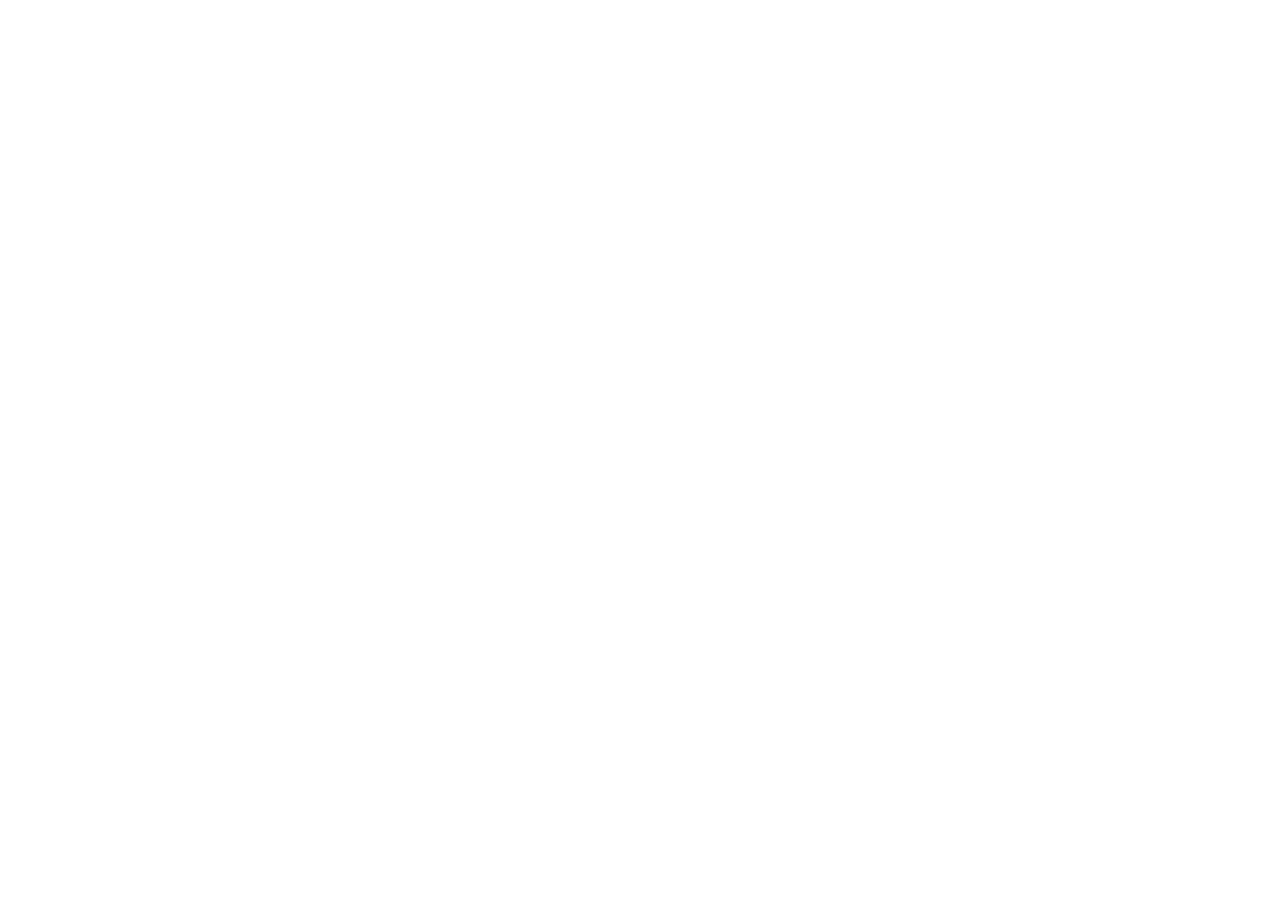
==== FreshiLandingPage/index.html @ b2ca9bb2 "Create freshi-landing-page" ====
<!DOCTYPE html>
<html lang="en">
<head>
    <meta charset="UTF-8">
    <meta name="viewport" content="width=device-width, initial-scale=1.0">
    <title>Document</title>
</head>
<body>
    
</body>
</html>
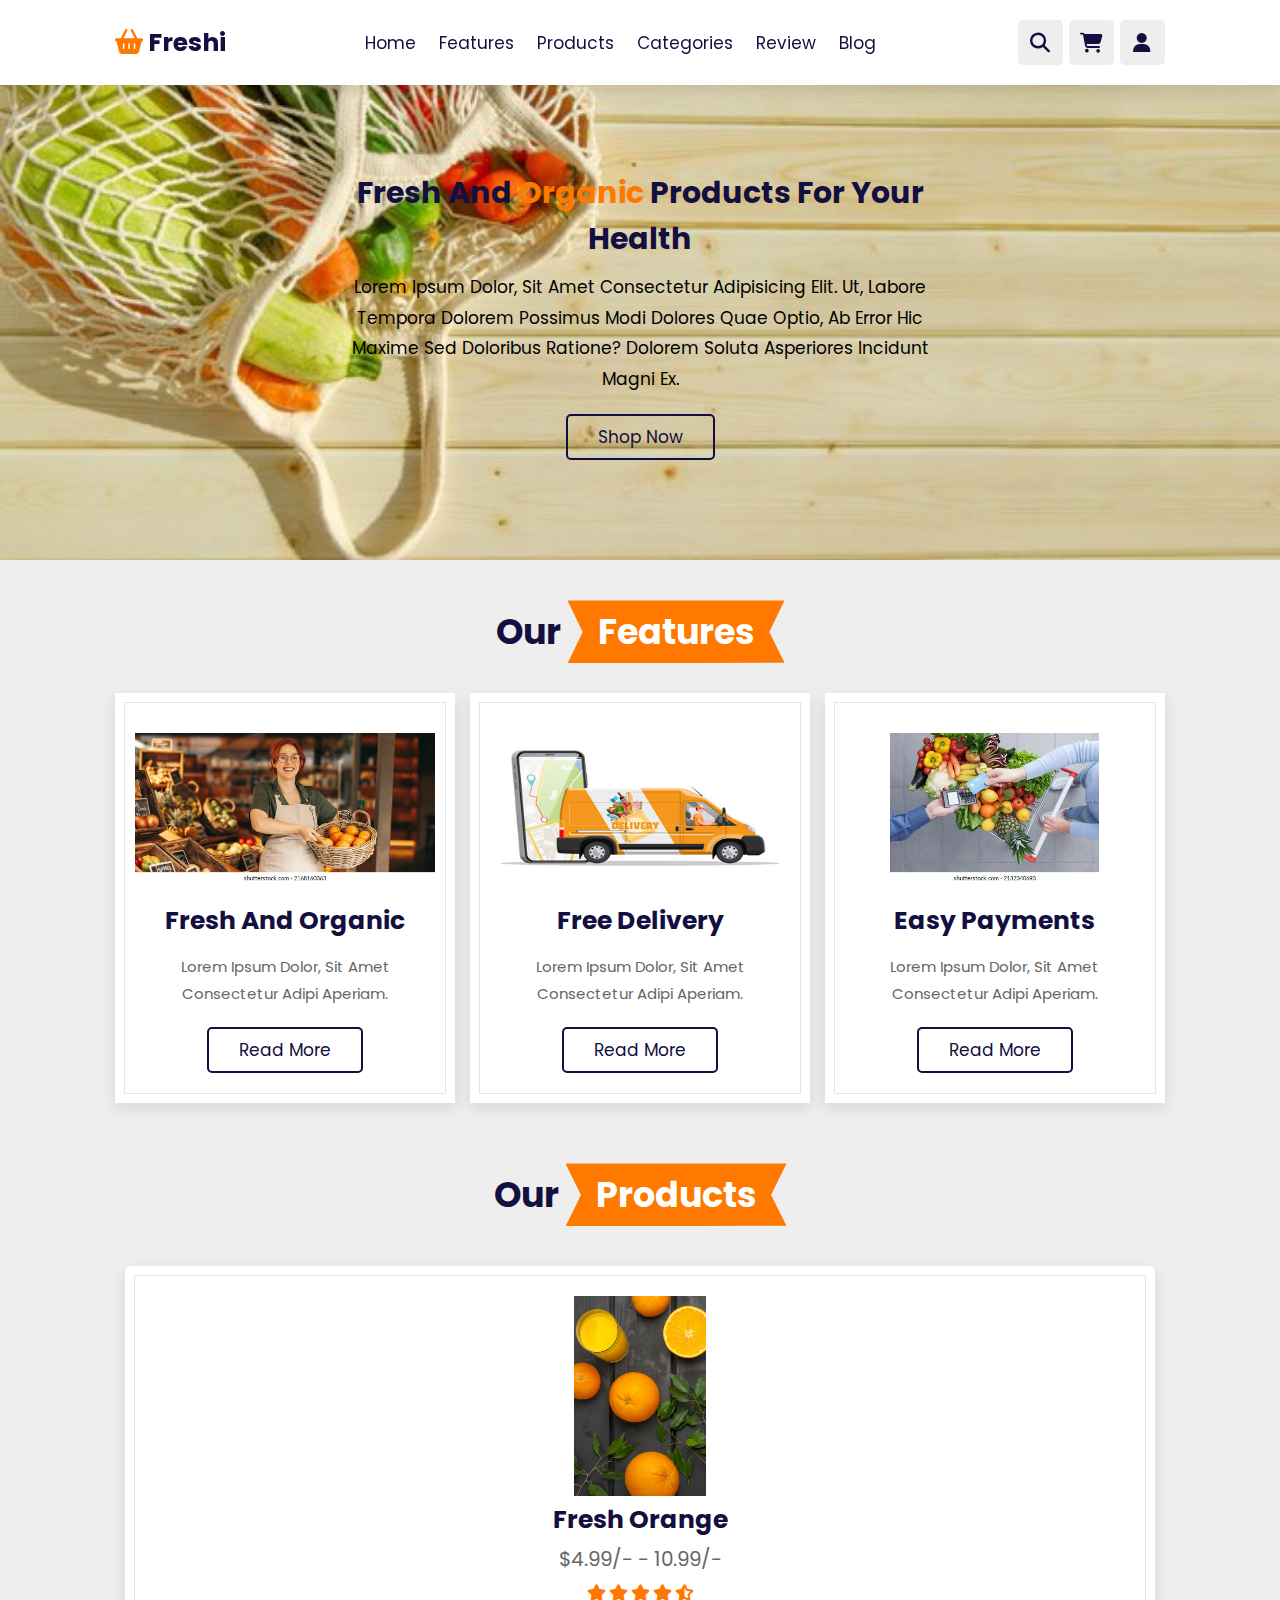
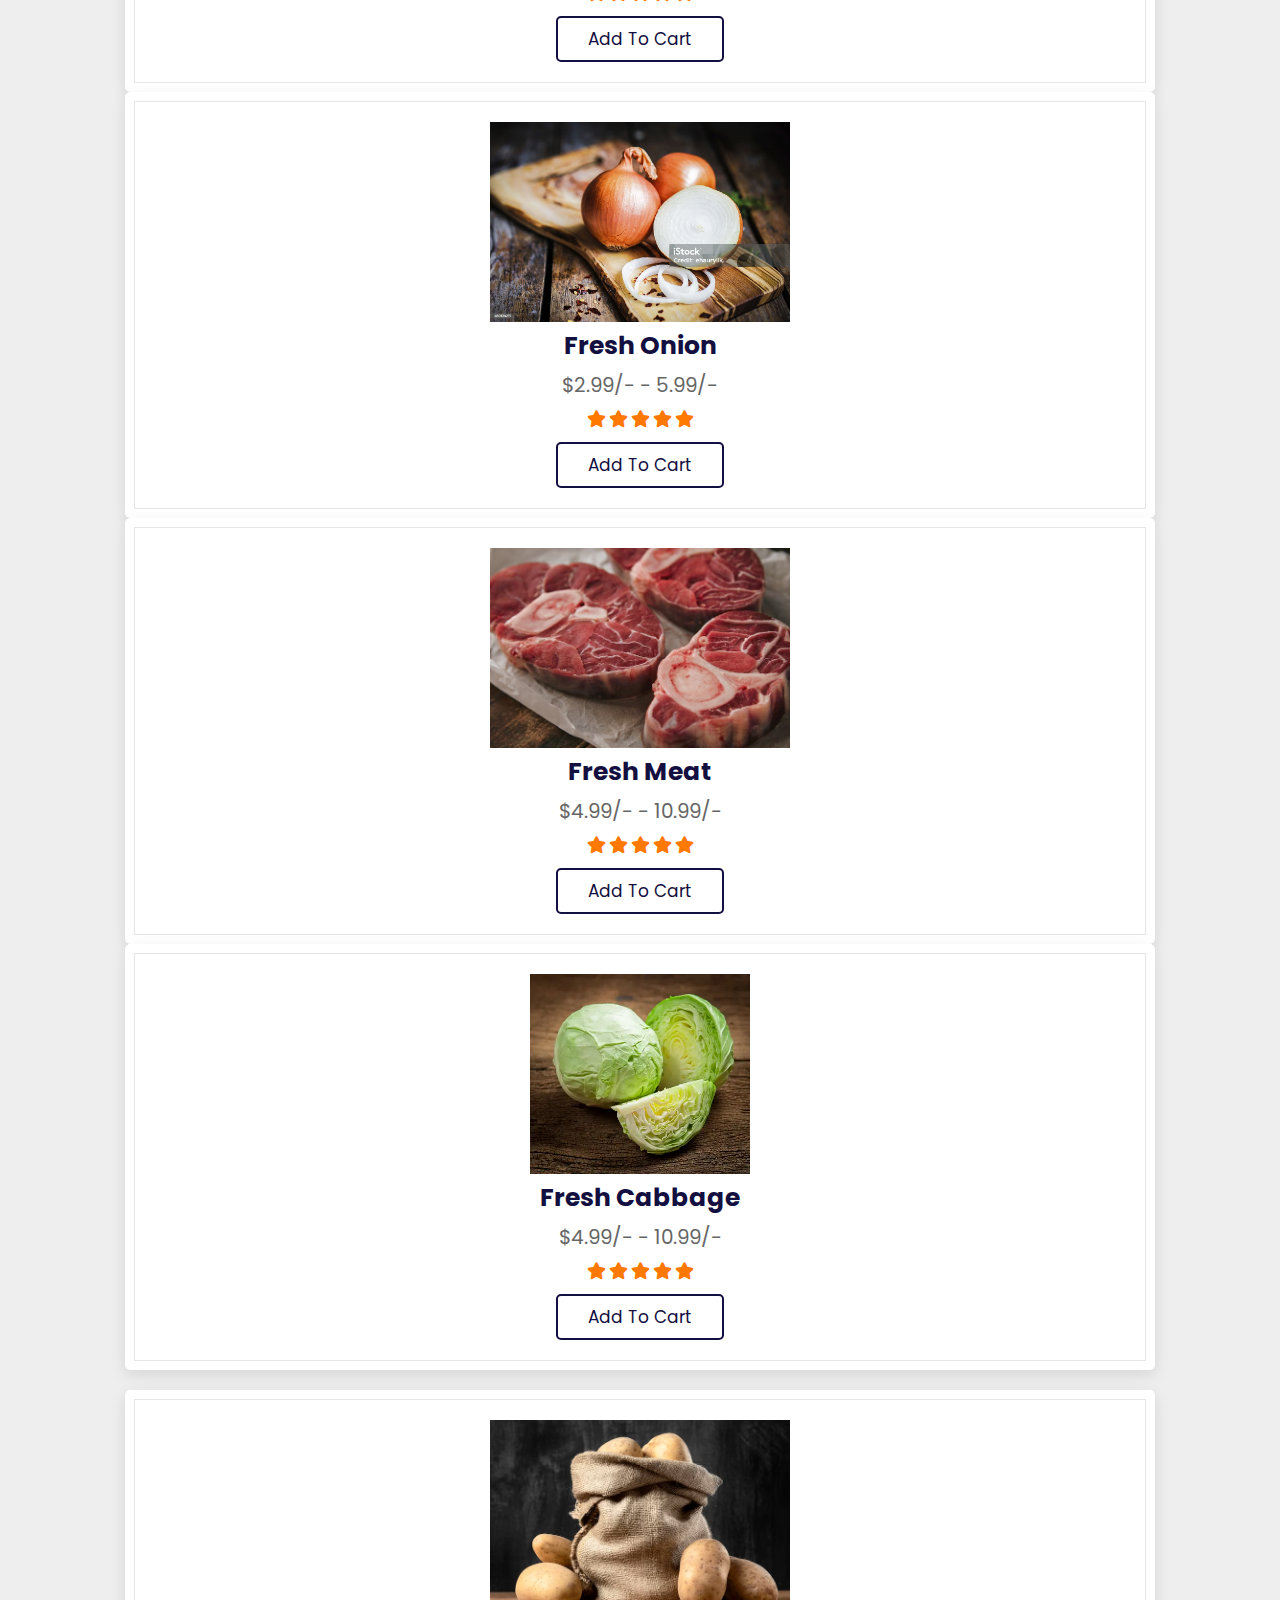
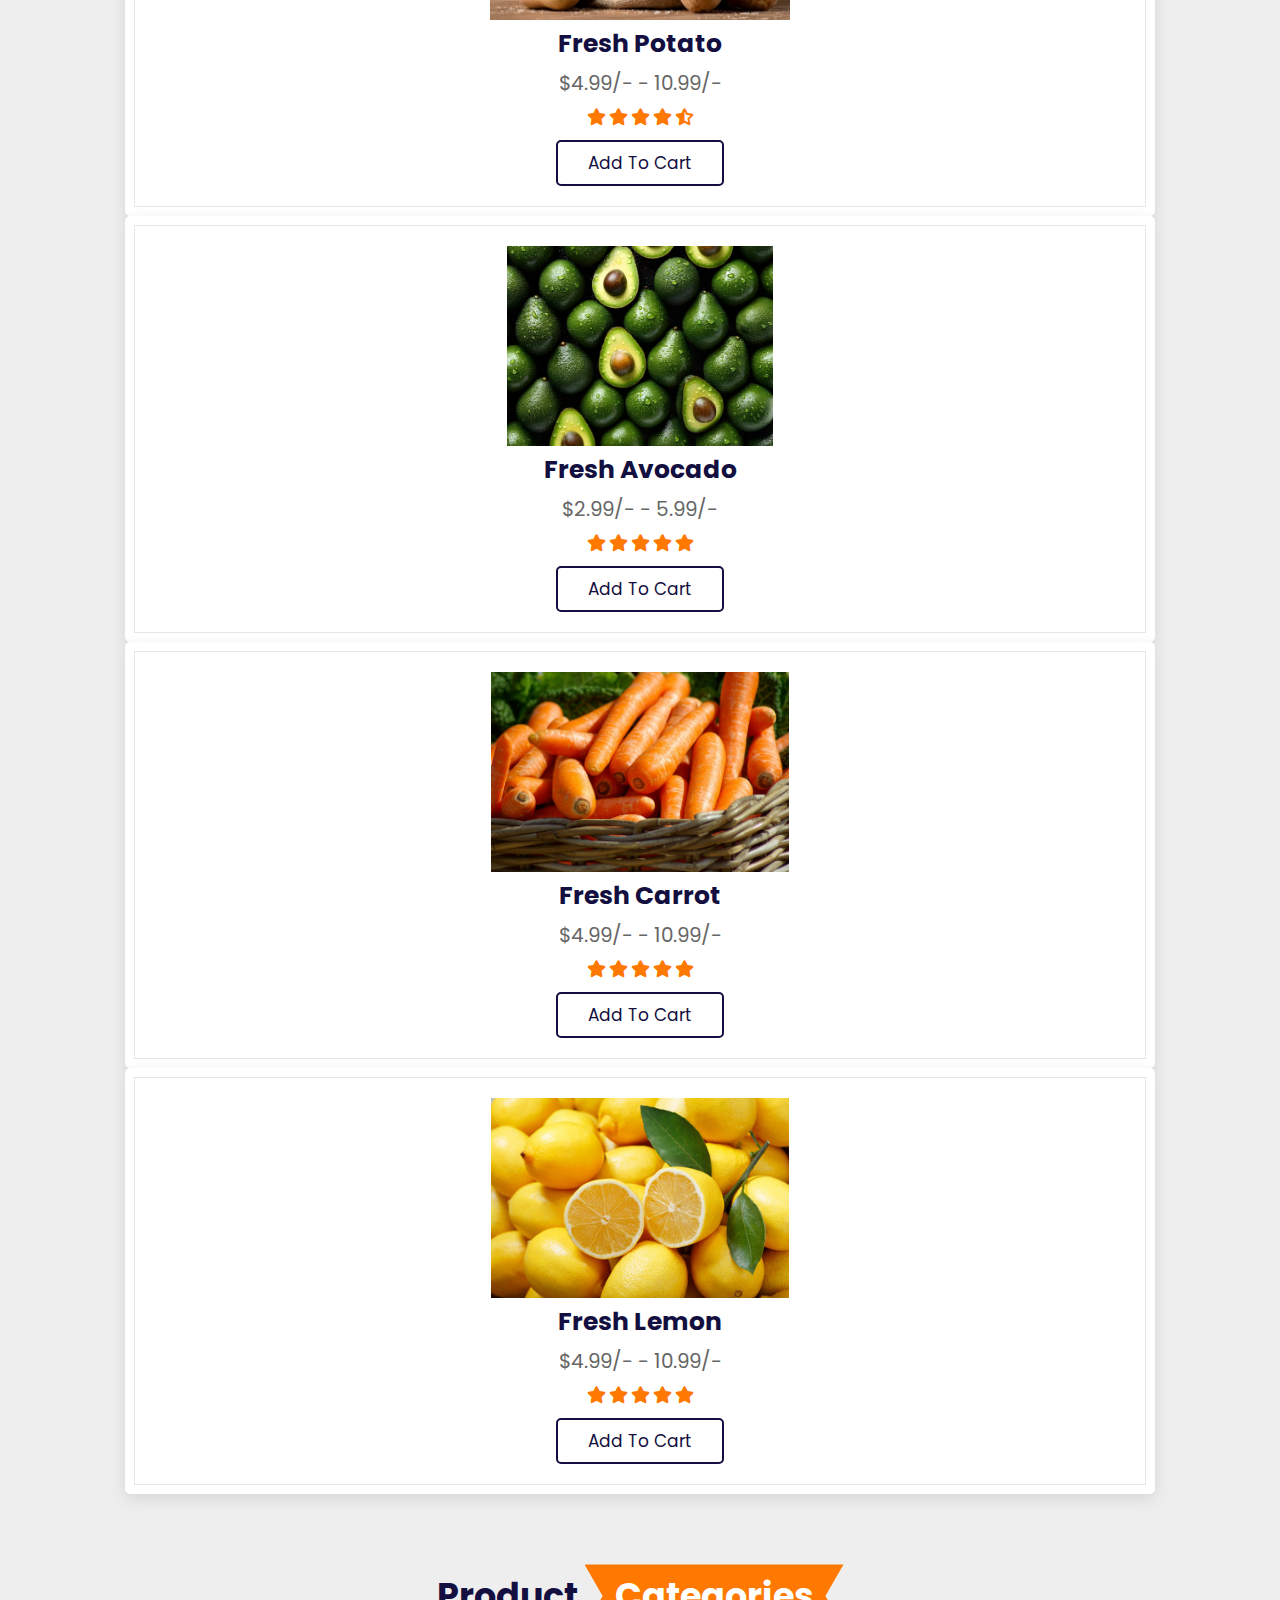
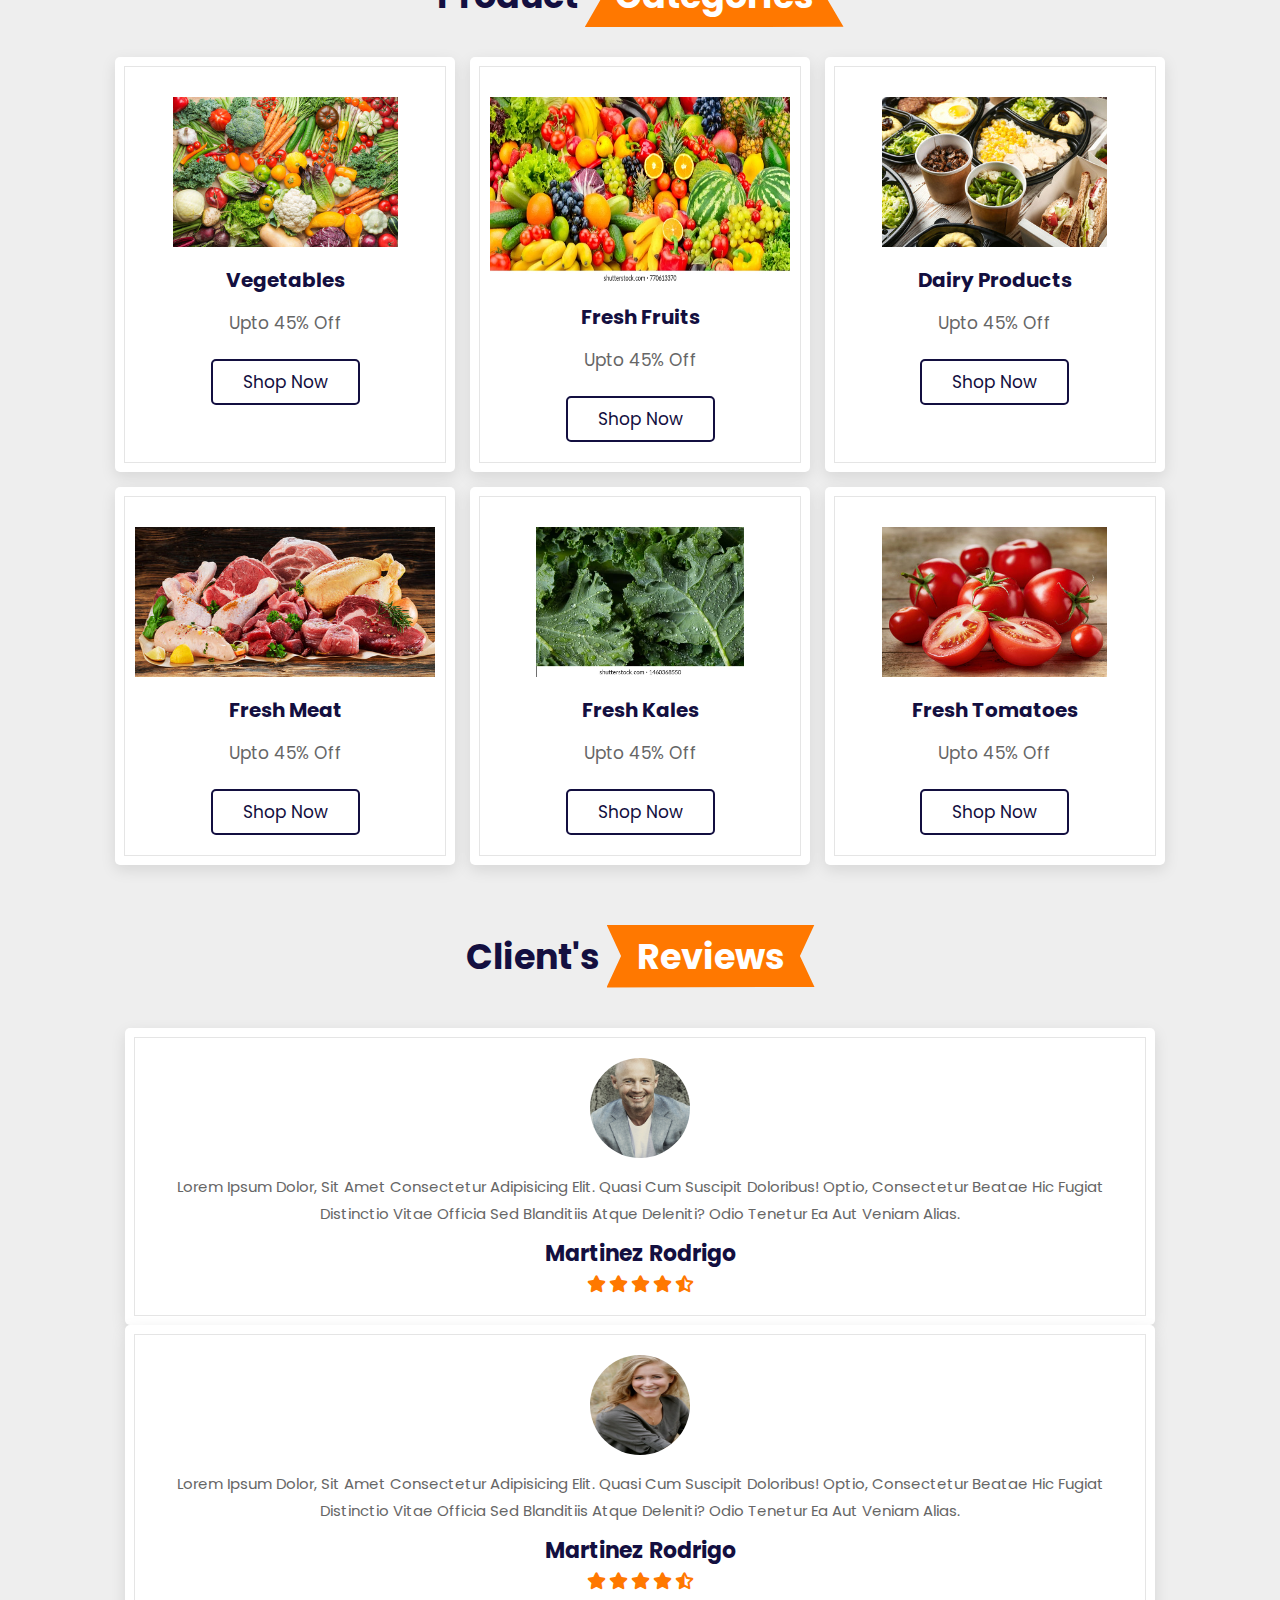
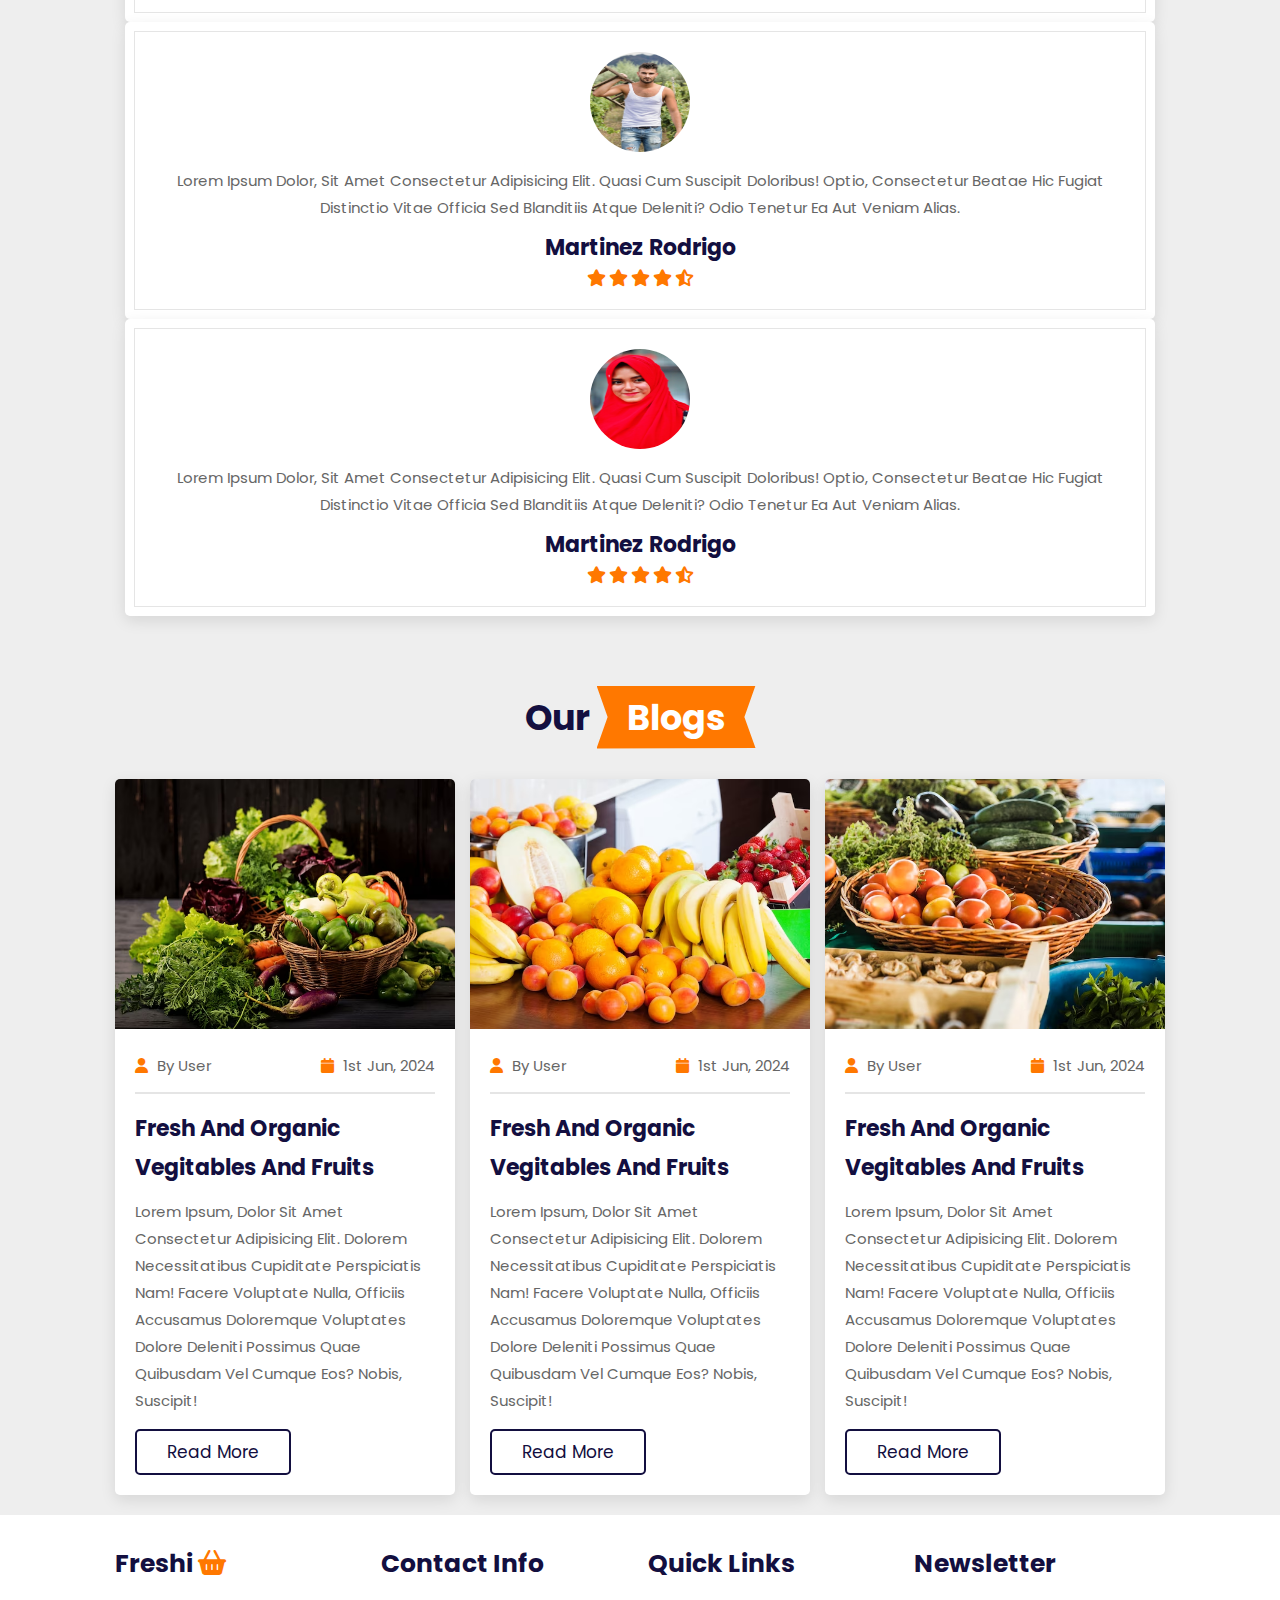
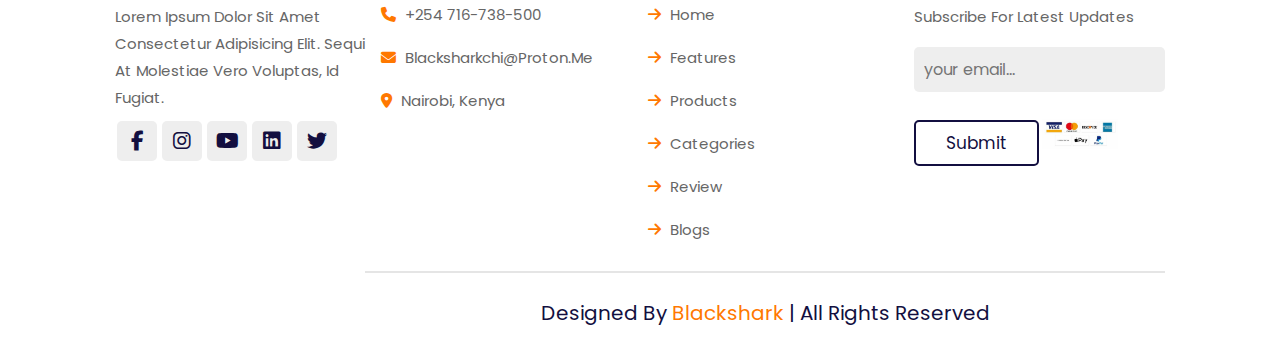
==== commit 04e518cf: "Update index file" ====
--- a/FreshiLandingPage/index.html
+++ b/FreshiLandingPage/index.html
@@ -3,9 +3,519 @@
 <head>
     <meta charset="UTF-8">
     <meta name="viewport" content="width=device-width, initial-scale=1.0">
-    <title>Document</title>
+    <title>Freshi Landing Page</title>
+
+    <!-- FONTAWESOME -->
+    <link
+      rel="stylesheet"
+      href="https://cdnjs.cloudflare.com/ajax/libs/font-awesome/6.5.1/css/all.min.css"
+    />
+
+    <!-- STYLESHEET -->
+     <link rel="stylesheet" href="styles.css">
 </head>
 <body>
-    
+    <!--============== HEADER SECTION ================-->
+    <header class="header">
+        <a href="#home" class="logo"
+          ><i class="fas fa-shopping-basket"></i> Freshi</a
+        >
+  
+        <nav class="navbar">
+          <a href="#home">home</a>
+          <a href="#features">features</a>
+          <a href="#products">products</a>
+          <a href="#catogeries">categories</a>
+          <a href="#review">review</a>
+          <a href="#blogs">blog</a>
+        </nav>
+  
+        <div class="icons">
+          <div class="fas fa-bars" id="menu-btn"></div>
+          <div class="fas fa-search" id="search-btn"></div>
+          <div class="fas fa-shopping-cart" id="cart-btn"></div>
+          <div class="fas fa-user" id="login-btn"></div>
+        </div>
+  
+        <form action="" class="search-form">
+          <input type="search" id="search-bx" placeholder="search here..." />
+          <label for="search-bx" class="fas fa-search"></label>
+        </form>
+  
+        <div class="shopping-cart">
+          <div class="box">
+            <i class="fas fa-trash"></i>
+            <img src="" alt="cart1" />
+            <div class="content">
+              <h3>watermelon</h3>
+              <span class="price">$5.99</span>
+              <span class="quantity">qty: 1</span>
+            </div>
+          </div>
+          <div class="box">
+            <i class="fas fa-trash"></i>
+            <img src="" alt="cart1" />
+            <div class="content">
+              <h3>apple</h3>
+              <span class="price">$3.99</span>
+              <span class="quantity">qty: 1</span>
+            </div>
+          </div>
+          <div class="box">
+            <i class="fas fa-trash"></i>
+            <img src="" alt="cart1" />
+            <div class="content">
+              <h3>onion</h3>
+              <span class="price">$2.99</span>
+              <span class="quantity">qty: 1</span>
+            </div>
+          </div>
+          <div class="total">total : $11.00</div>
+          <a href="#home" class="btn">checkout</a>
+        </div>
+  
+        <form action="" class="login-form">
+          <h3>Welcome back</h3>
+          <input type="email" class="box" placeholder="your email" />
+          <input type="password" class="box" placeholder="your password" />
+          <p>forget password? <a href="#home">click here</a></p>
+          <p>don't have an account <a href="#home">create now</a></p>
+          <input type="submit" value="login now" class="btn" />
+        </form>
+      </header>
+      <!--============== HEADER SECTION END================-->
+  
+      <!--============== HOME SECTION START ================-->
+      <section class="home" id="home">
+        <div class="content">
+          <h3>fresh and <span>organic</span> products for your health</h3>
+          <p>
+            Lorem ipsum dolor, sit amet consectetur adipisicing elit. Ut, labore
+            tempora dolorem possimus modi dolores quae optio, ab error hic maxime
+            sed doloribus ratione? Dolorem soluta asperiores incidunt magni ex.
+          </p>
+          <a href="#" class="btn">shop now</a>
+        </div>
+      </section>
+      <!--============== HOME SECTION END ================-->
+  
+      <!--============== FEATURES SECTION START ================-->
+      <section class="features" id="features">
+        <h1 class="heading">our <span> Features</span></h1>
+        <div class="box-container">
+          <div class="box">
+            <img
+              src="images/img1.webp"
+              alt="img1"
+              style="inline-size: 100%"
+            />
+            <h3>fresh and organic</h3>
+            <p>Lorem ipsum dolor, sit amet consectetur adipi aperiam.</p>
+            <a href="#home" class="btn">read more</a>
+          </div>
+          <div class="box">
+            <img
+              src="images/img2.jpg"
+              alt="img1"
+              style="inline-size: 100%"
+            />
+            <h3>free delivery</h3>
+            <p>Lorem ipsum dolor, sit amet consectetur adipi aperiam.</p>
+            <a href="#home" class="btn">read more</a>
+          </div>
+          <div class="box">
+            <img src="images/img3.webp" alt="img1" />
+            <h3>easy payments</h3>
+            <p>Lorem ipsum dolor, sit amet consectetur adipi aperiam.</p>
+            <a href="#home" class="btn">read more</a>
+          </div>
+        </div>
+      </section>
+      <!--============== FEATURES SECTION END ================-->
+  
+      <!--============== PRODUCTS SECTION START ================-->
+      <section class="products" id="products">
+        <h1 class="heading">our <span> products</span></h1>
+        <div class="swiper product-slider">
+          <div class="swiper-wrapper">
+            <div class="swiper-slide box">
+              <img src="images/pro2.avif" alt="pro1" />
+              <h3>fresh orange</h3>
+              <div class="price">$4.99/- - 10.99/-</div>
+              <div class="stars">
+                <i class="fas fa-star"></i>
+                <i class="fas fa-star"></i>
+                <i class="fas fa-star"></i>
+                <i class="fas fa-star"></i>
+                <i class="fas fa-star-half-alt"></i>
+              </div>
+              <a href="#cart" class="btn">add to cart</a>
+            </div>
+            <div class="swiper-slide box">
+              <img src="images/pro3.jpg" alt="pro1" />
+              <h3>fresh onion</h3>
+              <div class="price">$2.99/- - 5.99/-</div>
+              <div class="stars">
+                <i class="fas fa-star"></i>
+                <i class="fas fa-star"></i>
+                <i class="fas fa-star"></i>
+                <i class="fas fa-star"></i>
+                <i class="fas fa-star"></i>
+              </div>
+              <a href="#cart" class="btn">add to cart</a>
+            </div>
+            <div class="swiper-slide box">
+              <img src="images/pro4.avif" alt="pro1" />
+              <h3>fresh meat</h3>
+              <div class="price">$4.99/- - 10.99/-</div>
+              <div class="stars">
+                <i class="fas fa-star"></i>
+                <i class="fas fa-star"></i>
+                <i class="fas fa-star"></i>
+                <i class="fas fa-star"></i>
+                <i class="fas fa-star"></i>
+              </div>
+              <a href="#cart" class="btn">add to cart</a>
+            </div>
+            <div class="swiper-slide box">
+              <img src="images/pro1.webp" alt="pro1" />
+              <h3>fresh cabbage</h3>
+              <div class="price">$4.99/- - 10.99/-</div>
+              <div class="stars">
+                <i class="fas fa-star"></i>
+                <i class="fas fa-star"></i>
+                <i class="fas fa-star"></i>
+                <i class="fas fa-star"></i>
+                <i class="fas fa-star"></i>
+              </div>
+              <a href="#cart" class="btn">add to cart</a>
+            </div>
+          </div>
+        </div>
+        <div class="swiper product-slider">
+          <div class="swiper-wrapper">
+            <div class="swiper-slide box">
+              <img src="images/pro5.avif" alt="pro5" />
+              <h3>fresh potato</h3>
+              <div class="price">$4.99/- - 10.99/-</div>
+              <div class="stars">
+                <i class="fas fa-star"></i>
+                <i class="fas fa-star"></i>
+                <i class="fas fa-star"></i>
+                <i class="fas fa-star"></i>
+                <i class="fas fa-star-half-alt"></i>
+              </div>
+              <a href="#cart" class="btn">add to cart</a>
+            </div>
+            <div class="swiper-slide box">
+              <img src="images/pro6.avif" alt="pro6" />
+              <h3>fresh avocado</h3>
+              <div class="price">$2.99/- - 5.99/-</div>
+              <div class="stars">
+                <i class="fas fa-star"></i>
+                <i class="fas fa-star"></i>
+                <i class="fas fa-star"></i>
+                <i class="fas fa-star"></i>
+                <i class="fas fa-star"></i>
+              </div>
+              <a href="#cart" class="btn">add to cart</a>
+            </div>
+            <div class="swiper-slide box">
+              <img src="images/pro7.jpg" alt="pro8" />
+              <h3>fresh carrot</h3>
+              <div class="price">$4.99/- - 10.99/-</div>
+              <div class="stars">
+                <i class="fas fa-star"></i>
+                <i class="fas fa-star"></i>
+                <i class="fas fa-star"></i>
+                <i class="fas fa-star"></i>
+                <i class="fas fa-star"></i>
+              </div>
+              <a href="#cart" class="btn">add to cart</a>
+            </div>
+            <div class="swiper-slide box">
+              <img src="images/pro8.jpg" alt="pro9" />
+              <h3>fresh lemon</h3>
+              <div class="price">$4.99/- - 10.99/-</div>
+              <div class="stars">
+                <i class="fas fa-star"></i>
+                <i class="fas fa-star"></i>
+                <i class="fas fa-star"></i>
+                <i class="fas fa-star"></i>
+                <i class="fas fa-star"></i>
+              </div>
+              <a href="#cart" class="btn">add to cart</a>
+            </div>
+          </div>
+        </div>
+      </section>
+      <!--============== PRODUCTS SECTION END ================-->
+  
+      <!--============== CATEGORIES SECTION START ================-->
+      <section class="categories" id="catogeries">
+        <h1 class="heading">product <span>categories</span></h1>
+        <div class="box-container">
+          <div class="box">
+            <img src="images/cat1.jpg" alt="cat1" />
+            <h3>vegetables</h3>
+            <p>upto 45% off</p>
+            <a href="#cart" class="btn">shop now</a>
+          </div>
+          <div class="box">
+            <img
+              src="images/cat2.webp"
+              alt="cat2"
+              style="inline-size: 100%; block-size: 187px"
+            />
+            <h3>fresh fruits</h3>
+            <p>upto 45% off</p>
+            <a href="#cart" class="btn">shop now</a>
+          </div>
+          <div class="box">
+            <img src="images/cat3.jpg" alt="cat3" />
+            <h3>dairy products</h3>
+            <p>upto 45% off</p>
+            <a href="#cart" class="btn">shop now</a>
+          </div>
+          <div class="box">
+            <img
+              src="images/cat4.jpg"
+              alt="cat4"
+              style="inline-size: 100%"
+            />
+            <h3>fresh meat</h3>
+            <p>upto 45% off</p>
+            <a href="#cart" class="btn">shop now</a>
+          </div>
+          <div class="box">
+            <img src="images/cat5.webp" alt="cat3" />
+            <h3>fresh kales</h3>
+            <p>upto 45% off</p>
+            <a href="#cart" class="btn">shop now</a>
+          </div>
+          <div class="box">
+            <img src="images/cat6.jpg" alt="cat4" />
+            <h3>fresh tomatoes</h3>
+            <p>upto 45% off</p>
+            <a href="#cart" class="btn">shop now</a>
+          </div>
+        </div>
+      </section>
+      <!--============== CATEGORIES SECTION END ================-->
+  
+      <!--============== REVIEW SECTION START ================-->
+      <section class="review" id="review">
+        <h1 class="heading">client's <span>reviews</span></h1>
+        <div class="swiper review-slider">
+          <div class="swiper-wrapper">
+            <div class="swiper-slide box">
+              <img src="images/c1.jpg" alt="c1" />
+              <p>
+                Lorem ipsum dolor, sit amet consectetur adipisicing elit. Quasi
+                cum suscipit doloribus! Optio, consectetur beatae hic fugiat
+                distinctio vitae officia sed blanditiis atque deleniti? Odio
+                tenetur ea aut veniam alias.
+              </p>
+              <h3>Martinez Rodrigo</h3>
+              <div class="stars">
+                <i class="fas fa-star"></i>
+                <i class="fas fa-star"></i>
+                <i class="fas fa-star"></i>
+                <i class="fas fa-star"></i>
+                <i class="fas fa-star-half-alt"></i>
+              </div>
+            </div>
+  
+            <div class="swiper-slide box">
+              <img src="images/c2.jpg" alt="c2" />
+              <p>
+                Lorem ipsum dolor, sit amet consectetur adipisicing elit. Quasi
+                cum suscipit doloribus! Optio, consectetur beatae hic fugiat
+                distinctio vitae officia sed blanditiis atque deleniti? Odio
+                tenetur ea aut veniam alias.
+              </p>
+              <h3>Martinez Rodrigo</h3>
+              <div class="stars">
+                <i class="fas fa-star"></i>
+                <i class="fas fa-star"></i>
+                <i class="fas fa-star"></i>
+                <i class="fas fa-star"></i>
+                <i class="fas fa-star-half-alt"></i>
+              </div>
+            </div>
+  
+            <div class="swiper-slide box">
+              <img src="images/c3.jpg" alt="c1" />
+              <p>
+                Lorem ipsum dolor, sit amet consectetur adipisicing elit. Quasi
+                cum suscipit doloribus! Optio, consectetur beatae hic fugiat
+                distinctio vitae officia sed blanditiis atque deleniti? Odio
+                tenetur ea aut veniam alias.
+              </p>
+              <h3>Martinez Rodrigo</h3>
+              <div class="stars">
+                <i class="fas fa-star"></i>
+                <i class="fas fa-star"></i>
+                <i class="fas fa-star"></i>
+                <i class="fas fa-star"></i>
+                <i class="fas fa-star-half-alt"></i>
+              </div>
+            </div>
+  
+            <div class="swiper-slide box">
+              <img src="images/c4.jpg" alt="c1" />
+              <p>
+                Lorem ipsum dolor, sit amet consectetur adipisicing elit. Quasi
+                cum suscipit doloribus! Optio, consectetur beatae hic fugiat
+                distinctio vitae officia sed blanditiis atque deleniti? Odio
+                tenetur ea aut veniam alias.
+              </p>
+              <h3>Martinez Rodrigo</h3>
+              <div class="stars">
+                <i class="fas fa-star"></i>
+                <i class="fas fa-star"></i>
+                <i class="fas fa-star"></i>
+                <i class="fas fa-star"></i>
+                <i class="fas fa-star-half-alt"></i>
+              </div>
+            </div>
+          </div>
+        </div>
+      </section>
+      <!--============== REVIEW SECTION END ================-->
+  
+      <!--============== BLOG SECTION START ================-->
+      <section class="blogs" id="blogs">
+        <h1 class="heading">our <span>blogs</span></h1>
+        <div class="box-container">
+          <div class="box">
+            <img src="images/b1.avif" alt="" />
+            <div class="content">
+              <div class="icons">
+                <a href="#"><i class="fas fa-user"></i> by user</a>
+                <a href=""><i class="fas fa-calendar"></i> 1st Jun, 2024</a>
+              </div>
+              <h3>fresh and organic vegitables and fruits</h3>
+              <p>
+                Lorem ipsum, dolor sit amet consectetur adipisicing elit. Dolorem
+                necessitatibus cupiditate perspiciatis nam! Facere voluptate
+                nulla, officiis accusamus doloremque voluptates dolore deleniti
+                possimus quae quibusdam vel cumque eos? Nobis, suscipit!
+              </p>
+              <a href="#" class="btn">read more</a>
+            </div>
+          </div>
+  
+          <div class="box">
+            <img src="images/b2.avif" alt="blog2" />
+            <div class="content">
+              <div class="icons">
+                <a href="#"><i class="fas fa-user"></i> by user</a>
+                <a href=""><i class="fas fa-calendar"></i> 1st Jun, 2024</a>
+              </div>
+              <h3>fresh and organic vegitables and fruits</h3>
+              <p>
+                Lorem ipsum, dolor sit amet consectetur adipisicing elit. Dolorem
+                necessitatibus cupiditate perspiciatis nam! Facere voluptate
+                nulla, officiis accusamus doloremque voluptates dolore deleniti
+                possimus quae quibusdam vel cumque eos? Nobis, suscipit!
+              </p>
+              <a href="#" class="btn">read more</a>
+            </div>
+          </div>
+  
+          <div class="box">
+            <img src="images/b3.avif" alt="blog3" />
+            <div class="content">
+              <div class="icons">
+                <a href="#"><i class="fas fa-user"></i> by user</a>
+                <a href=""><i class="fas fa-calendar"></i> 1st Jun, 2024</a>
+              </div>
+              <h3>fresh and organic vegitables and fruits</h3>
+              <p>
+                Lorem ipsum, dolor sit amet consectetur adipisicing elit. Dolorem
+                necessitatibus cupiditate perspiciatis nam! Facere voluptate
+                nulla, officiis accusamus doloremque voluptates dolore deleniti
+                possimus quae quibusdam vel cumque eos? Nobis, suscipit!
+              </p>
+              <a href="#" class="btn">read more</a>
+            </div>
+          </div>
+        </div>
+      </section>
+      <!--============== BLOG SECTION END ================-->
+  
+      <!--============== FOOTER SECTION START ================-->
+      <section class="footer">
+        <div class="box-container">
+          <div class="box">
+            <h3>Freshi <i class="fas fa-shopping-basket"></i></h3>
+            <p>
+              Lorem ipsum dolor sit amet consectetur adipisicing elit. Sequi at
+              molestiae vero voluptas, id fugiat.
+            </p>
+            <div class="share">
+              <a href="#" class="fab fa-facebook-f"></a>
+              <a href="#" class="fab fa-instagram"></a>
+              <a href="#" class="fab fa-youtube"></a>
+              <a href="#" class="fab fa-linkedin"></a>
+              <a href="#" class="fab fa-twitter"></a>
+            </div>
+          </div>
+  
+          <div class="box">
+            <h3>Contact info</h3>
+            <a href="#" class="links">
+              <i class="fas fa-phone"></i> +254 716-738-500
+            </a>
+            <a href="#" class="links">
+              <i class="fas fa-envelope"></i> blacksharkchi@proton.me
+            </a>
+            <a href="#" class="links">
+              <i class="fas fa-map-marker-alt"></i> Nairobi, Kenya
+            </a>
+          </div>
+  
+          <div class="box">
+            <h3>Quick Links</h3>
+            <a href="#home" class="links">
+              <i class="fas fa-arrow-right"></i> Home</a
+            >
+            <a href="#features" class="links">
+              <i class="fas fa-arrow-right"></i> Features</a
+            >
+            <a href="#Products" class="links">
+              <i class="fas fa-arrow-right"></i> Products</a
+            >
+            <a href="#categories" class="links">
+              <i class="fas fa-arrow-right"></i> Categories</a
+            >
+            <a href="#review" class="links">
+              <i class="fas fa-arrow-right"></i> Review</a
+            >
+            <a href="#blogs" class="links">
+              <i class="fas fa-arrow-right"></i> Blogs</a
+            >
+          </div>
+  
+          <div class="box">
+            <h3>newsletter</h3>
+            <p>subscribe for latest updates</p>
+            <input type="email" placeholder="your email..." class="email" />
+            <input type="submit" value="submit" class="btn" />
+            <img src="images/payment-img.jpeg" class="payment-img" />
+          </div>
+        </div>
+        <div class="credit">
+          designed by <span> blackshark</span> | all rights reserved
+        </div>
+      </section>
+      <!--============== FOOTER SECTION END ================-->
+  
+      <!-- CUSOM JS FILE -->
+      <script src="script.js"></script>
+  
+      <!-- SCRIPT SWIPER -->
+      <script src="https://unpkg.com/swiper@11/swiper-bundle.min.js"></script>
 </body>
 </html>--- a/FreshiLandingPage/styles.css
+++ b/FreshiLandingPage/styles.css
@@ -0,0 +1,725 @@
+@import url('https://fonts.googleapis.com/css2?family=Poppins:wght@100;300;400;500;600&display=swap');
+
+/* ************************* GENERAL STYLING *************************************** */
+:root {
+    --orange: #ff7800;
+    --black: #130f40;
+    --light-color: #666;
+    --box-shadow: 0 .5rem 1.5rem rgba(0, 0, 0, 0.1);
+    --border: .2rem solid rgba(0, 0, 0, .1);
+    --outline: .1rem solid rgba(0, 0, 0, 0.1);
+    --outline-color: .2rem solid var(--black);
+}
+
+* {
+    margin: 0;
+    padding: 0;
+    box-sizing: border-box;
+    font-family: 'Poppins', sans-serif;
+    text-transform: capitalize;
+    transition: all .2s linear;
+    text-decoration: none;
+}
+
+html {
+    font-size: 62.5%;
+    overflow-x: hidden;
+    scroll-behavior: smooth;
+    scroll-padding-top: 7rem;
+}
+
+.btn {
+    margin-block-start: 1rem;
+    display: inline-block;
+    padding: .8rem 3rem;
+    font-size: 1.7rem;
+    border-radius: .5rem;
+    border: .2rem solid var(--black);
+    color: var(--black);
+    cursor: pointer;
+    background: none;
+}
+
+.btn:hover {
+    background: var(--orange);
+    color: #fff;
+    transition: .3s linear infinite;
+    transform: scale(1);
+    text-align: center;
+    border: 0;
+}
+
+body {
+    background: #eee;
+}
+
+section {
+    padding: 2rem 9%;
+}
+
+.heading {
+    text-align: center;
+    padding: 2rem 0;
+    padding-block-end: 3rem;
+    font-size: 3.5rem;
+    color: var(--black);
+}
+
+.heading span {
+    background: var(--orange);
+    color: #fff;
+    display: inline-block;
+    padding: .5rem 3rem;
+    clip-path: polygon(100% 0, 93% 50%, 100% 99%, 0% 100%, 7% 50%, 0% 0%);
+}
+
+
+/* ************* HEADER SECTION ******************** */
+.header {
+    position: fixed;
+    inset-block-start: 0;
+    inset-inline-start: 0;
+    inset-inline-end: 0;
+    z-index: 1000;
+    display: flex;
+    align-items: center;
+    justify-content: space-between;
+    padding: 2rem 9%;
+    background: #fff;
+    box-shadow: var(--box-shadow);
+}
+
+.header .logo {
+    font-size: 2.5rem;
+    font-weight: bolder;
+    color: var(--black);
+}
+
+.header .logo i {
+    color: var(--orange);
+}
+
+.header .navbar a {
+    font-size: 1.7rem;
+    margin: 0 1rem;
+    color: var(--black);
+}
+
+.header .navbar a:hover {
+    color: var(--orange);
+}
+
+.header .icons div {
+    block-size: 4.5rem;
+    inline-size: 4.5rem;
+    line-height: 4.5rem;
+    border-radius: .5rem;
+    background: #eee;
+    color: var(--black);
+    font-size: 2rem;
+    margin-inline-start: .3rem;
+    cursor: pointer;
+    text-align: center;
+}
+
+.header .icons div:hover {
+    background: var(--orange);
+    color: #fff;
+}
+
+#menu-btn {
+    display: none;
+}
+
+.header .search-form {
+    position: absolute;
+    inset-block-start: 110%;
+    inset-inline-end: -110%;
+    inline-size: 50rem;
+    block-size: 5rem;
+    background: #ffff;
+    border-radius: .5rem;
+    overflow: hidden;
+    display: flex;
+    align-items: center;
+    box-shadow: var(--box-shadow);
+}
+
+.header .search-form.active {
+    inset-inline-end: 2rem;
+    transition: .4s linear;
+}
+
+.header .search-form input {
+    block-size: 100%;
+    inline-size: 100%;
+    background: none;
+    outline: none;
+    text-transform: none;
+    font-size: 1.6rem;
+    color: var(--black);
+    padding: 0 1.5rem;
+    border: 0;
+}
+
+.header .search-form label {
+    font-size: 2.2rem;
+    padding-inline-end: 1.5rem;
+    color: var(--black);
+    cursor: pointer;
+}
+
+.header .search-form label:hover {
+    color: var(--orange);
+}
+
+/* shopping cart section */
+.header .shopping-cart {
+    position: absolute;
+    inset-block-start: 110%;
+    inset-inline-end: -110%;
+    padding: 1rem;
+    border-radius: .5rem;
+    box-shadow: var(--box-shadow);
+    inline-size: 35rem;
+    background: #fff;
+}
+
+.header .shopping-cart.active {
+    inset-inline-end: 2rem;
+    transition: .4s linear;
+}
+
+.header .shopping-cart .box {
+    display: flex;
+    align-items: center;
+    gap: 1rem;
+    position: relative;
+    margin: 1rem 0;
+}
+
+.header .shopping-cart .box img {
+    block-size: 10rem;
+}
+
+.header .shopping-cart .box .fa-trash {
+    font-size: 2rem;
+    position: absolute;
+    inset-block-start: 50%;
+    inset-inline-end: 2rem;
+    cursor: pointer;
+    color: var(--light-color);
+    transform: translateY(-50%);
+}
+
+.header .shopping-cart .box .fa-trash:hover {
+    color: var(--orange);
+}
+
+.header .shopping-cart .box .content h3 {
+    color: var(--black);
+    font-size: 1.7rem;
+    padding-block-end: 1rem;
+}
+
+.header .shopping-cart .box .content span {
+    color: var(--light-color);
+    font-size: 1.6rem;
+}
+
+.header .shopping-cart .box .content .quantity {
+    padding-inline-start: 1rem;
+}
+
+.header .shopping-cart .total {
+    font-size: 2.5rem;
+    padding: 1rem 0;
+    text-align: center;
+    color: var(--black);
+}
+
+.header .shopping-cart .btn {
+    display: block;
+    text-align: center;
+    margin: 1rem;
+}
+
+/* User Auth */
+.header .login-form {
+    position: absolute;
+    inset-block-start: 110%;
+    inset-inline-end: -110%;
+    inline-size: 30rem;
+    box-shadow: var(--box-shadow);
+    padding: 2rem;
+    border-radius: .5rem;
+    background: #fff;
+    text-align: center;
+}
+
+.header .login-form.active {
+    inset-inline-end: 2rem;
+    transition: .4s linear;
+}
+
+.header .login-form h3 {
+    font-size: 2.5rem;
+    text-transform: uppercase;
+    color: var(--black);
+}
+
+.header .login-form .box {
+    inline-size: 100%;
+    margin: .7rem 0;
+    background: #eee;
+    border-radius: .5rem;
+    padding: 1rem;
+    font-size: 1.6rem;
+    color: var(--black);
+    text-transform: none;
+    border: none;
+}
+
+.header .login-form p {
+    font-size: 1.4rem;
+    padding: .5rem 0;
+    columns: var(--light-color);
+}
+
+.header .login-form p a {
+    color: var(--orange);
+    text-decoration: none;
+}
+
+.header .login-form p a:hover {
+    text-decoration: underline;
+    transition: .4s linear;
+}
+
+
+/* ************* HOME SECTION ******************** */
+.home {
+    display: flex;
+    align-items: center;
+    justify-content: center;
+    background: url("./images/banner.jpg") no-repeat center / cover;
+    padding-block-start: 17rem;
+    padding-block-end: 10rem;
+}
+
+.home .content {
+    text-align: center;
+    inline-size: 60rem;
+}
+
+.home .content h3 {
+    color: var(--black);
+    font-size: 3rem;
+}
+
+.home .content h3 span {
+    color: var(--orange);
+}
+
+.home .content p {
+    color: #000;
+    /*var(--light-color)*/
+    font-size: 1.7rem;
+    padding: 1rem 0;
+    line-height: 1.8;
+}
+
+
+/* ************* FEATURES SECTION ******************** */
+.features .box-container {
+    display: grid;
+    grid-template-columns: repeat(auto-fit, minmax(30rem, 1fr));
+    gap: 1.5rem;
+}
+
+.features .box-container .box {
+    padding: 3rem 2rem;
+    background: #fff;
+    outline: var(--outline);
+    outline-offset: -1rem;
+    text-align: center;
+    box-shadow: var(--box-shadow);
+}
+
+.features .box-container .box:hover {
+    outline: var(--outline-color);
+    outline-offset: 0rem;
+}
+
+.features .box-container .box img {
+    margin: 1rem 0;
+    block-size: 15rem;
+}
+
+.features .box-container .box h3 {
+    font-size: 2.5rem;
+    line-height: 1.8;
+    color: var(--black);
+}
+
+.features .box-container .box p {
+    font-size: 1.5rem;
+    line-height: 1.8;
+    color: var(--light-color);
+    padding: 1rem 0;
+}
+
+
+/* ************* PRODUCTS SECTION ******************** */
+.products .product-slider {
+    padding: 1rem;
+}
+
+.products .product-slider:first-child {
+    margin-block-end: 2rem;
+}
+
+.products .product-slider .box {
+    background: #fff;
+    border-radius: .5rem;
+    text-align: center;
+    padding: 3rem 2rem;
+    outline-offset: -1rem;
+    outline: var(--outline);
+    box-shadow: var(--box-shadow);
+    transition: .2s linear;
+}
+
+.products .product-slider .box:hover {
+    outline-offset: 0rem;
+    outline: var(--outline-color);
+}
+
+.products .product-slider .box img {
+    block-size: 20rem;
+}
+
+.products .product-slider .box h3 {
+    font-size: 2.5rem;
+    color: var(--black);
+}
+
+.products .product-slider .box .price {
+    font-size: 2rem;
+    color: var(--light-color);
+    padding: .5rem 0;
+}
+
+.products .product-slider .box .stars i {
+    font-size: 1.7rem;
+    color: var(--orange);
+    padding: .5rem 0;
+}
+
+
+/* ************* CATEGORIES SECTION ******************** */
+.categories .box-container {
+    display: grid;
+    grid-template-columns: repeat(auto-fit, minmax(26rem, 1fr));
+    gap: 1.5rem;
+}
+
+.categories .box-container .box {
+    padding: 3rem 2rem;
+    border-radius: .5rem;
+    background: #fff;
+    box-shadow: var(--box-shadow);
+    outline: var(--outline);
+    outline-offset: -1rem;
+    text-align: center;
+}
+
+.categories .box-container .box:hover {
+    outline: var(--outline-color);
+    outline-offset: 0rem;
+}
+
+.categories .box-container .box img {
+    margin: 1rem 0;
+    block-size: 15rem;
+}
+
+.categories .box-container .box h3 {
+    font-size: 2rem;
+    color: var(--black);
+    line-height: 1.8;
+}
+
+.categories .box-container .box p {
+    font-size: 1.7rem;
+    color: var(--light-color);
+    line-height: 1.8;
+    padding: 1rem 0;
+}
+
+
+/* ************* REVIEWS SECTION ******************** */
+.review .review-slider {
+    padding: 1rem;
+}
+
+.review .review-slider .box {
+    background: #fff;
+    border-radius: .5rem;
+    text-align: center;
+    padding: 3rem 2rem;
+    outline-offset: -1rem;
+    outline: var(--outline);
+    box-shadow: var(--box-shadow);
+    transition: .2s linear;
+}
+
+.review .review-slider .box:hover {
+    outline: var(--outline-color);
+    outline-offset: 0rem;
+}
+
+.review .review-slider .box img {
+    block-size: 10rem;
+    inline-size: 10rem;
+    border-radius: 50%;
+}
+
+.review .review-slider .box p {
+    padding: 1rem 0;
+    line-height: 1.8;
+    color: var(--light-color);
+    font-size: 1.5rem;
+}
+
+.review .review-slider .box h3 {
+    padding-block-end: .5rem;
+    color: var(--black);
+    font-size: 2.2rem;
+}
+
+.review .review-slider .box .stars i {
+    color: var(--orange);
+    font-size: 1.7rem;
+}
+
+
+/* ************* BLOGS SECTION ******************** */
+.blogs .box-container {
+    display: grid;
+    grid-template-columns: repeat(auto-fit, minmax(30rem, 1fr));
+    gap: 1.5rem;
+}
+
+.blogs .box-container .box {
+    overflow: hidden;
+    border-radius: .5rem;
+    box-shadow: var(--box-shadow);
+    background: #fff;
+}
+
+.blogs .box-container .box img {
+    block-size: 25rem;
+    inline-size: 100%;
+    object-fit: cover;
+}
+
+.blogs .box-container .box .content {
+    padding: 2rem;
+}
+
+.blogs .box-container .box .content .icons {
+    display: flex;
+    align-items: center;
+    justify-content: space-between;
+    padding-block-end: 1.5rem;
+    margin-block-end: 1rem;
+    border-block-end: var(--border);
+}
+
+.blogs .box-container .box .content .icons a {
+    color: var(--light-color);
+    font-size: 1.5rem;
+}
+
+.blogs .box-container .box .content .icons a:hover {
+    color: var(--black);
+}
+
+.blogs .box-container .box .content .icons a i {
+    color: var(--orange);
+    padding-inline-end: .5rem;
+}
+
+.blogs .box-container .box .content h3 {
+    line-height: 1.8;
+    color: var(--black);
+    font-size: 2.2rem;
+    padding: .5rem 0;
+}
+
+.blogs .box-container .box .content p {
+    line-height: 1.8;
+    color: var(--light-color);
+    font-size: 1.5rem;
+    padding: .5rem 0;
+}
+
+
+/* ************* FOOTER SECTION ******************** */
+.footer {
+    background: #fff;
+}
+
+.footer .box-container {
+    display: grid;
+    grid-template-columns: repeat(auto-fit, minmax(25rem, 1fr));
+    gap: 1.5rem;
+}
+
+.footer .box-container .box h3 {
+    font-size: 2.5rem;
+    color: var(--black);
+    padding: 1rem 0;
+}
+
+.footer .box-container .box h3 i {
+    color: var(--orange);
+}
+
+.footer .box-container .box .links {
+    display: block;
+    font-size: 1.5rem;
+    color: var(--light-color);
+    padding: 1rem 0;
+}
+
+.footer .box-container .box .links i {
+    color: var(--orange);
+    padding-inline-end: .5rem;
+}
+
+.footer .box-container .box .links:hover i {
+    padding-inline-end: 2rem;
+}
+
+.footer .box-container .box p {
+    line-height: 1.8;
+    font-size: 1.5rem;
+    color: var(--light-color);
+    padding: 1rem 0;
+}
+
+.footer .box-container .box .share a {
+    block-size: 4rem;
+    inline-size: 4rem;
+    line-height: 4rem;
+    border-radius: .5rem;
+    font-size: 2rem;
+    color: var(--black);
+    margin-inline-start: .2rem;
+    background: #eee;
+    text-align: center;
+}
+
+.footer .box-container .box .share a:hover {
+    background: var(--orange);
+    color: #fff;
+}
+
+.footer .box-container .box .email {
+    inline-size: 100%;
+    margin: .7rem 0;
+    padding: 1rem;
+    border-radius: .5rem;
+    background: #eee;
+    font-size: 1.6rem;
+    color: var(--black);
+    text-transform: none;
+    border: 0;
+    outline: none;
+}
+
+.footer .box-container .box .payment-img {
+    margin-block-start: 2rem;
+    block-size: 3rem;
+}
+
+.footer .credit {
+    text-align: center;
+    margin-block-start: 2rem;
+    padding: 1rem;
+    padding-block-start: 2.5rem;
+    font-size: 2rem;
+    color: var(--black);
+    border-block-start: var(--border);
+    margin-inline-start: 25rem;
+}
+
+.footer .credit span {
+    color: var(--orange);
+}
+
+
+
+
+
+/* ================================*** MEDIA QUERIES ***====================================== */
+@media screen and (max-width: 991px) {
+    html {
+        font-size: 55%;
+    }
+
+    .header {
+        padding: 2rem;
+    }
+
+    section {
+        padding: 2rem;
+    }
+}
+
+@media screen and (max-width: 768px) {
+    #menu-btn {
+        display: inline-block;
+    }
+
+    .header .search-form {
+        inline-size: 90%;
+    }
+
+    .header .navbar {
+        position: absolute;
+        inset-block-start: 110%;
+        inset-inline-end: -110%;
+        inline-size: 30rem;
+        box-shadow: var(--box-shadow);
+        background: #fff;
+    }
+
+    .header .navbar.active {
+        inset-inline-end: 2rem;
+        transition: .4s linear;
+    }
+
+    .header .navbar a {
+        font-size: 2rem;
+        margin: 2rem 2.5rem;
+        display: block;
+    }
+
+}
+
+@media screen and (max-width: 450px) {
+    html {
+        font-size: 50%;
+    }
+
+    .heading {
+        font-size: 2.5rem;
+    }
+
+    .footer {
+        text-align: center;
+    }
+}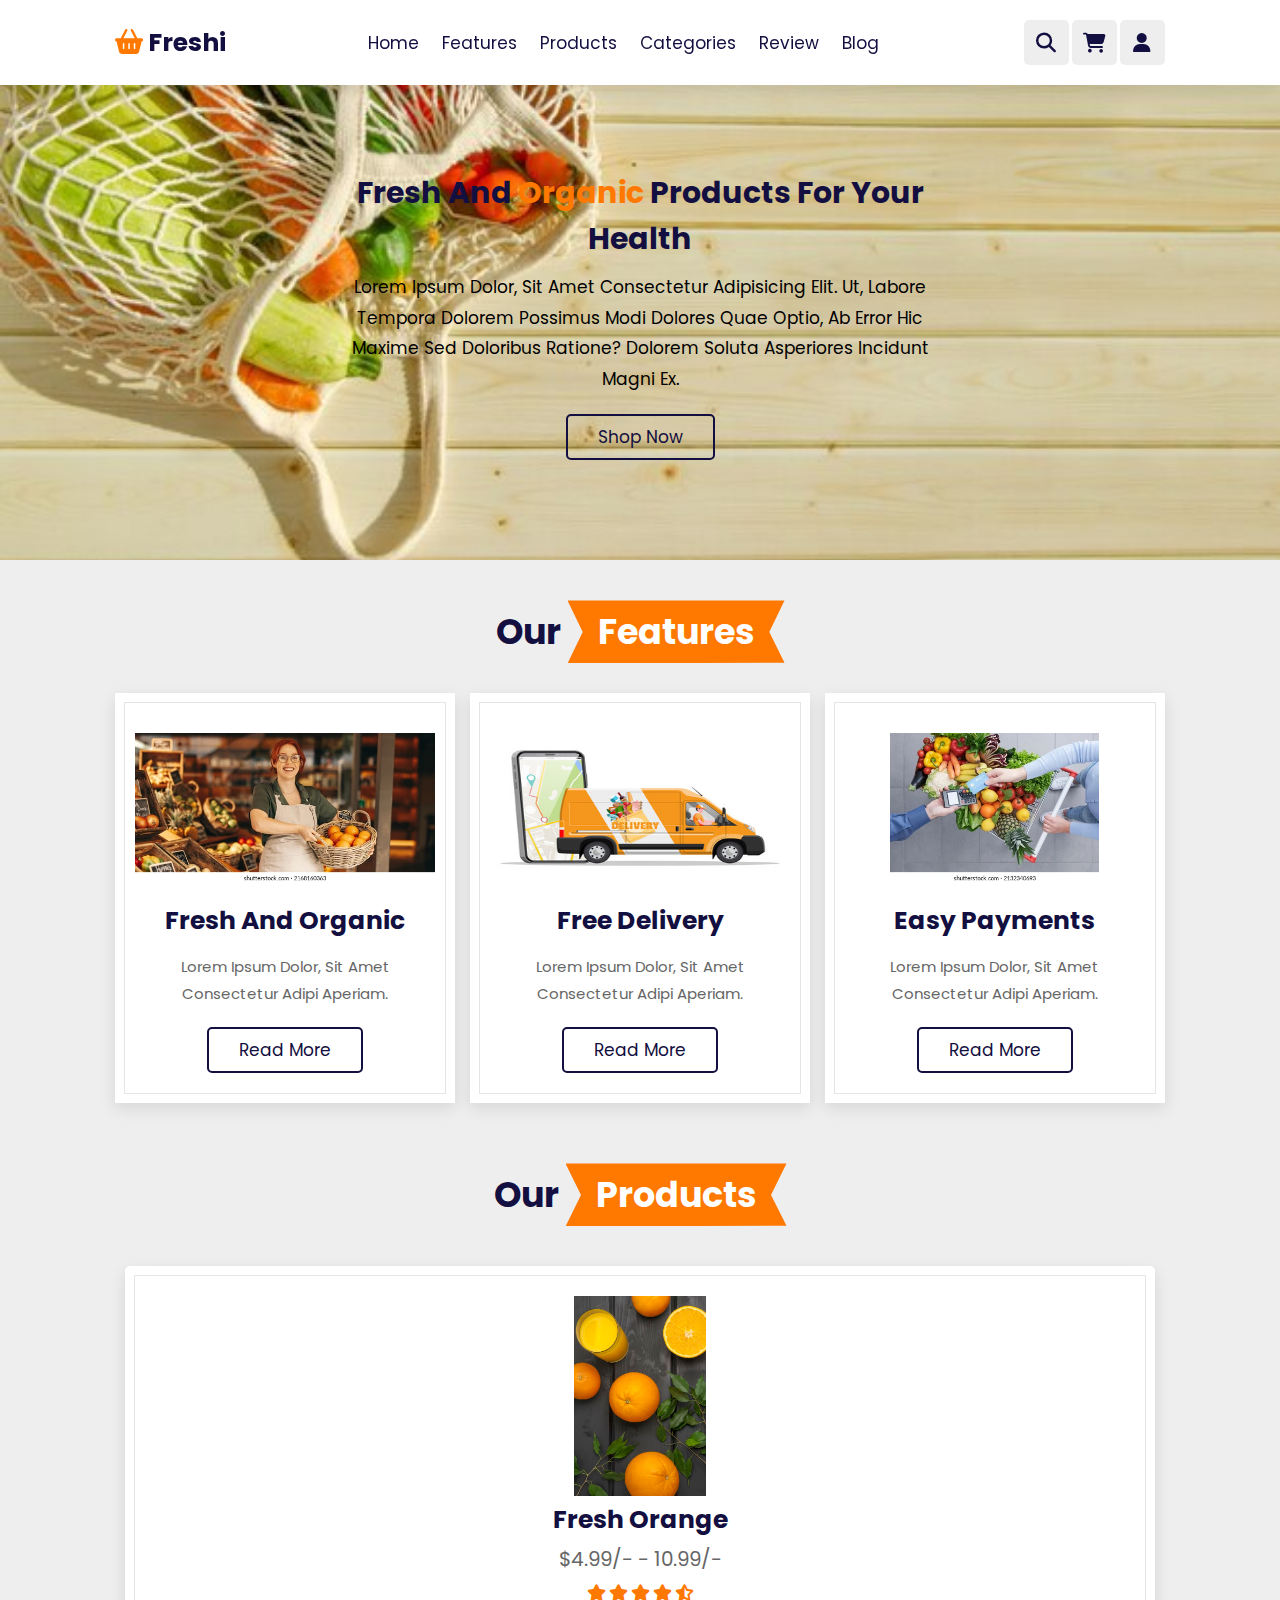
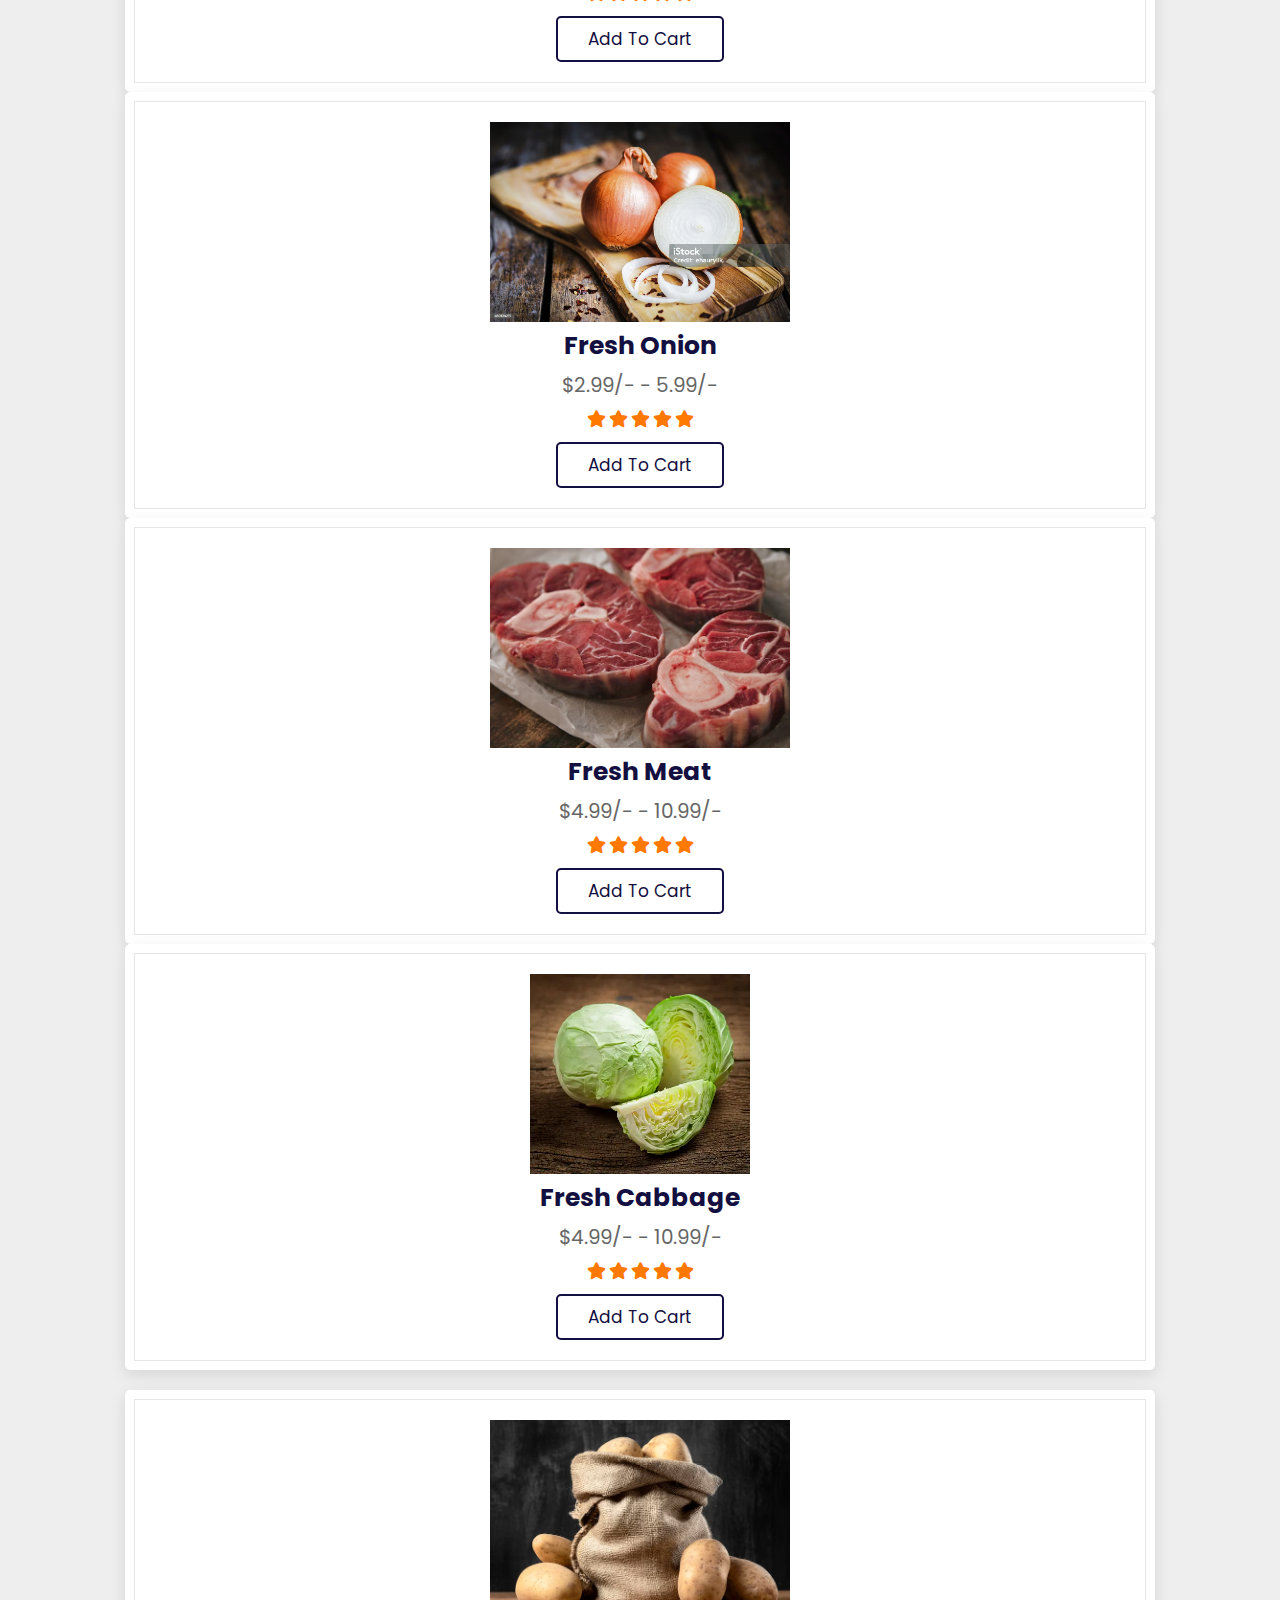
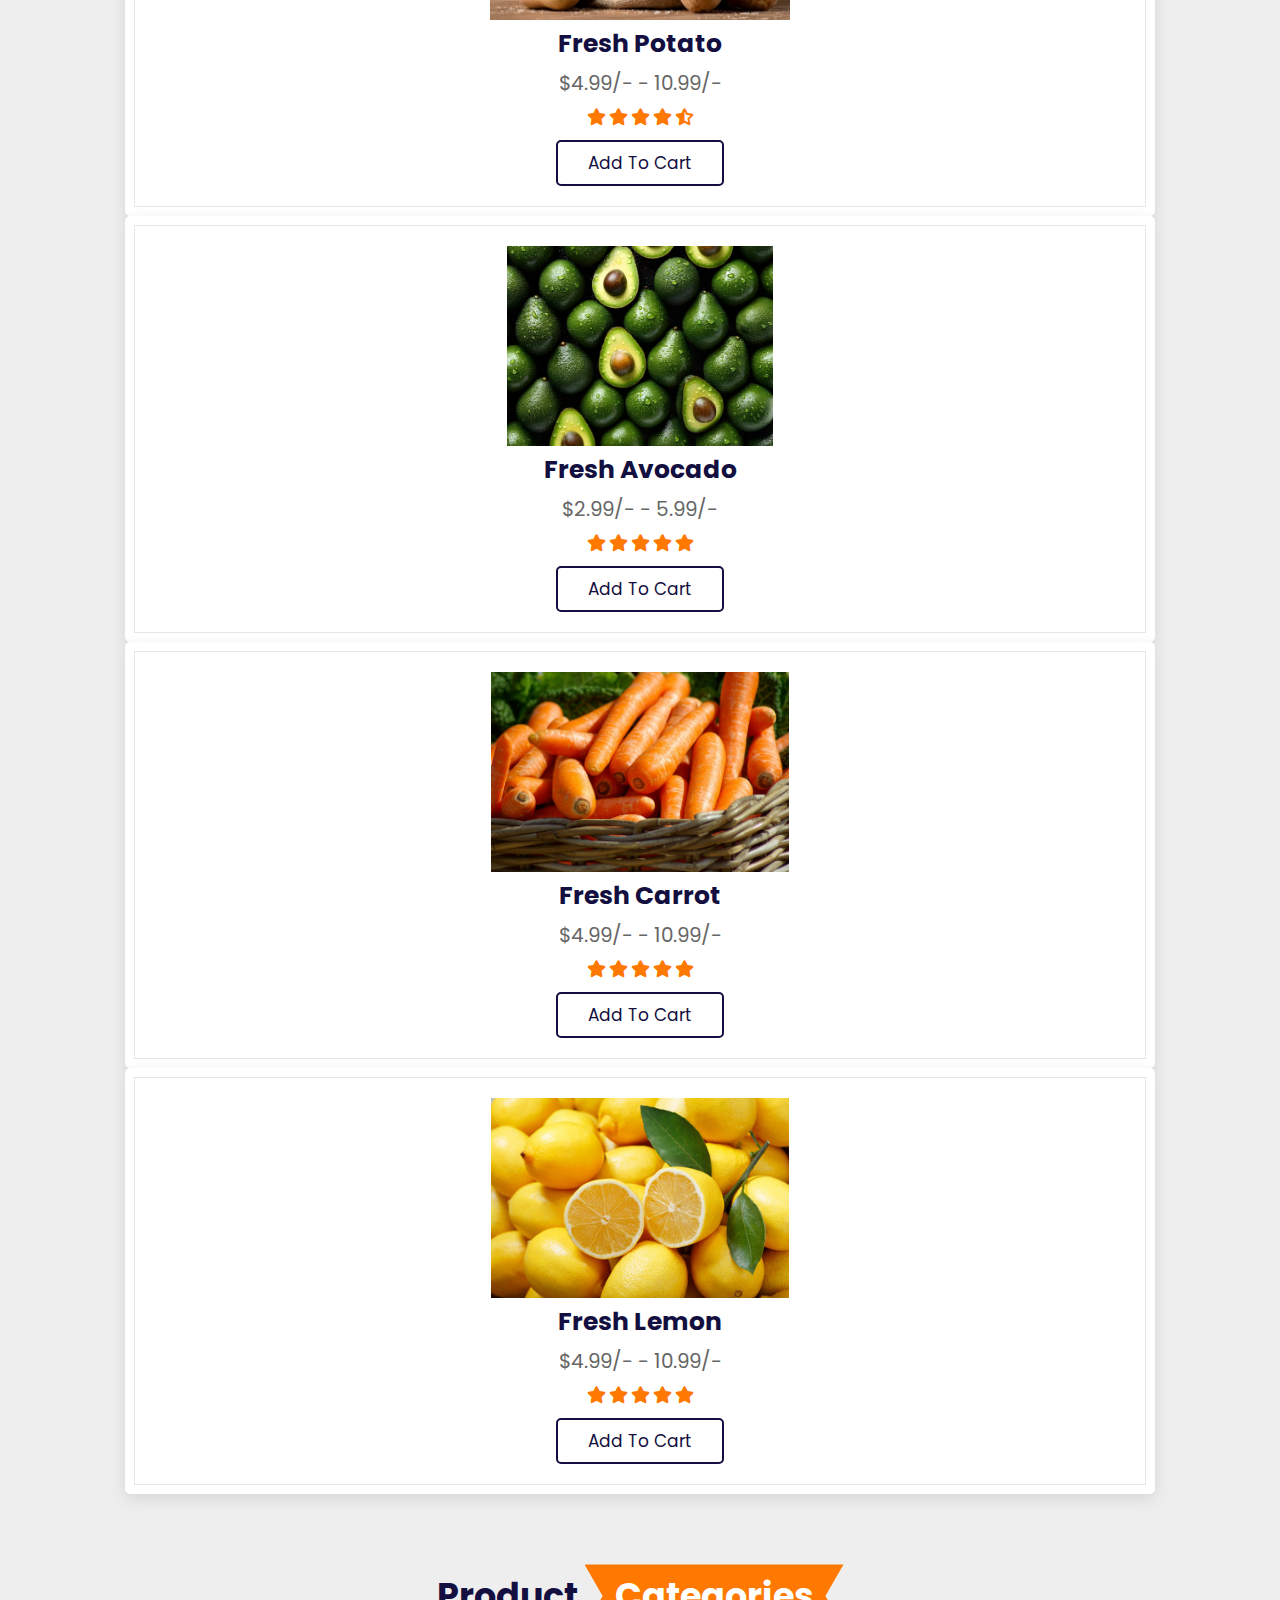
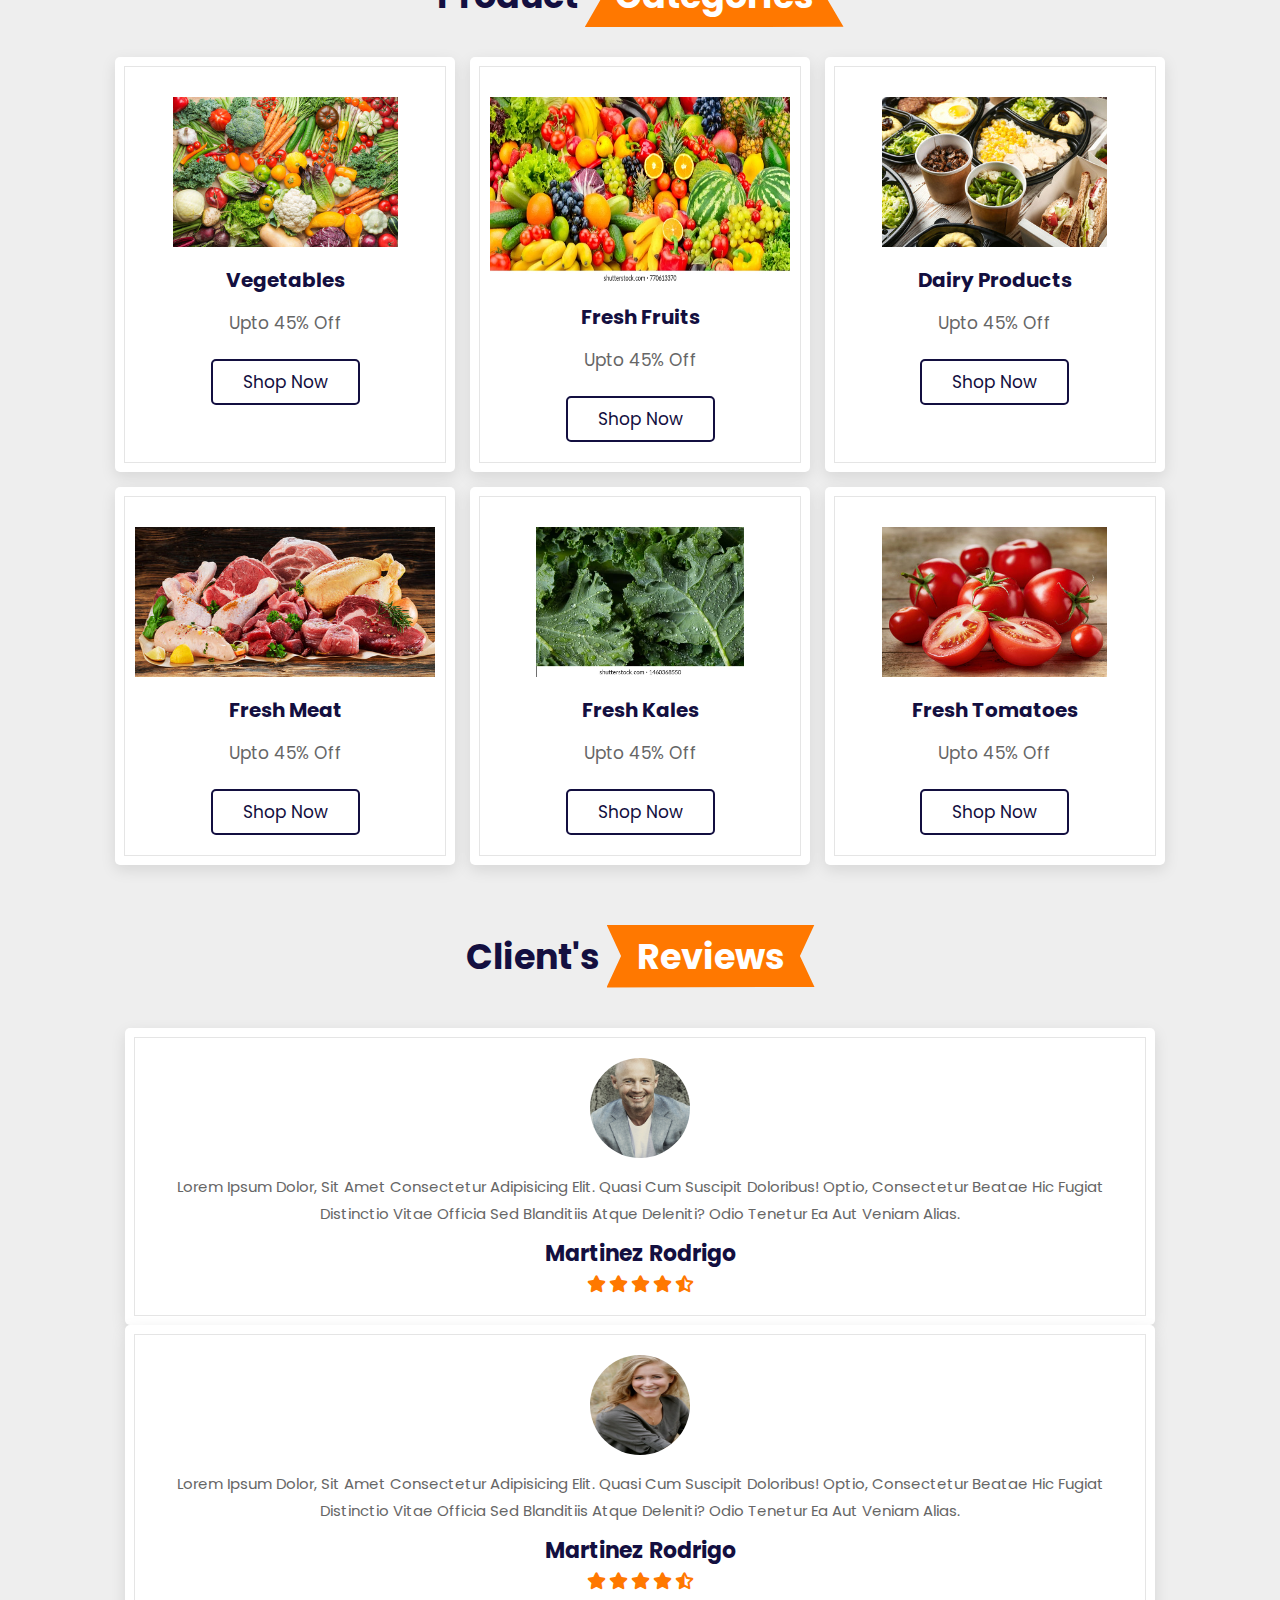
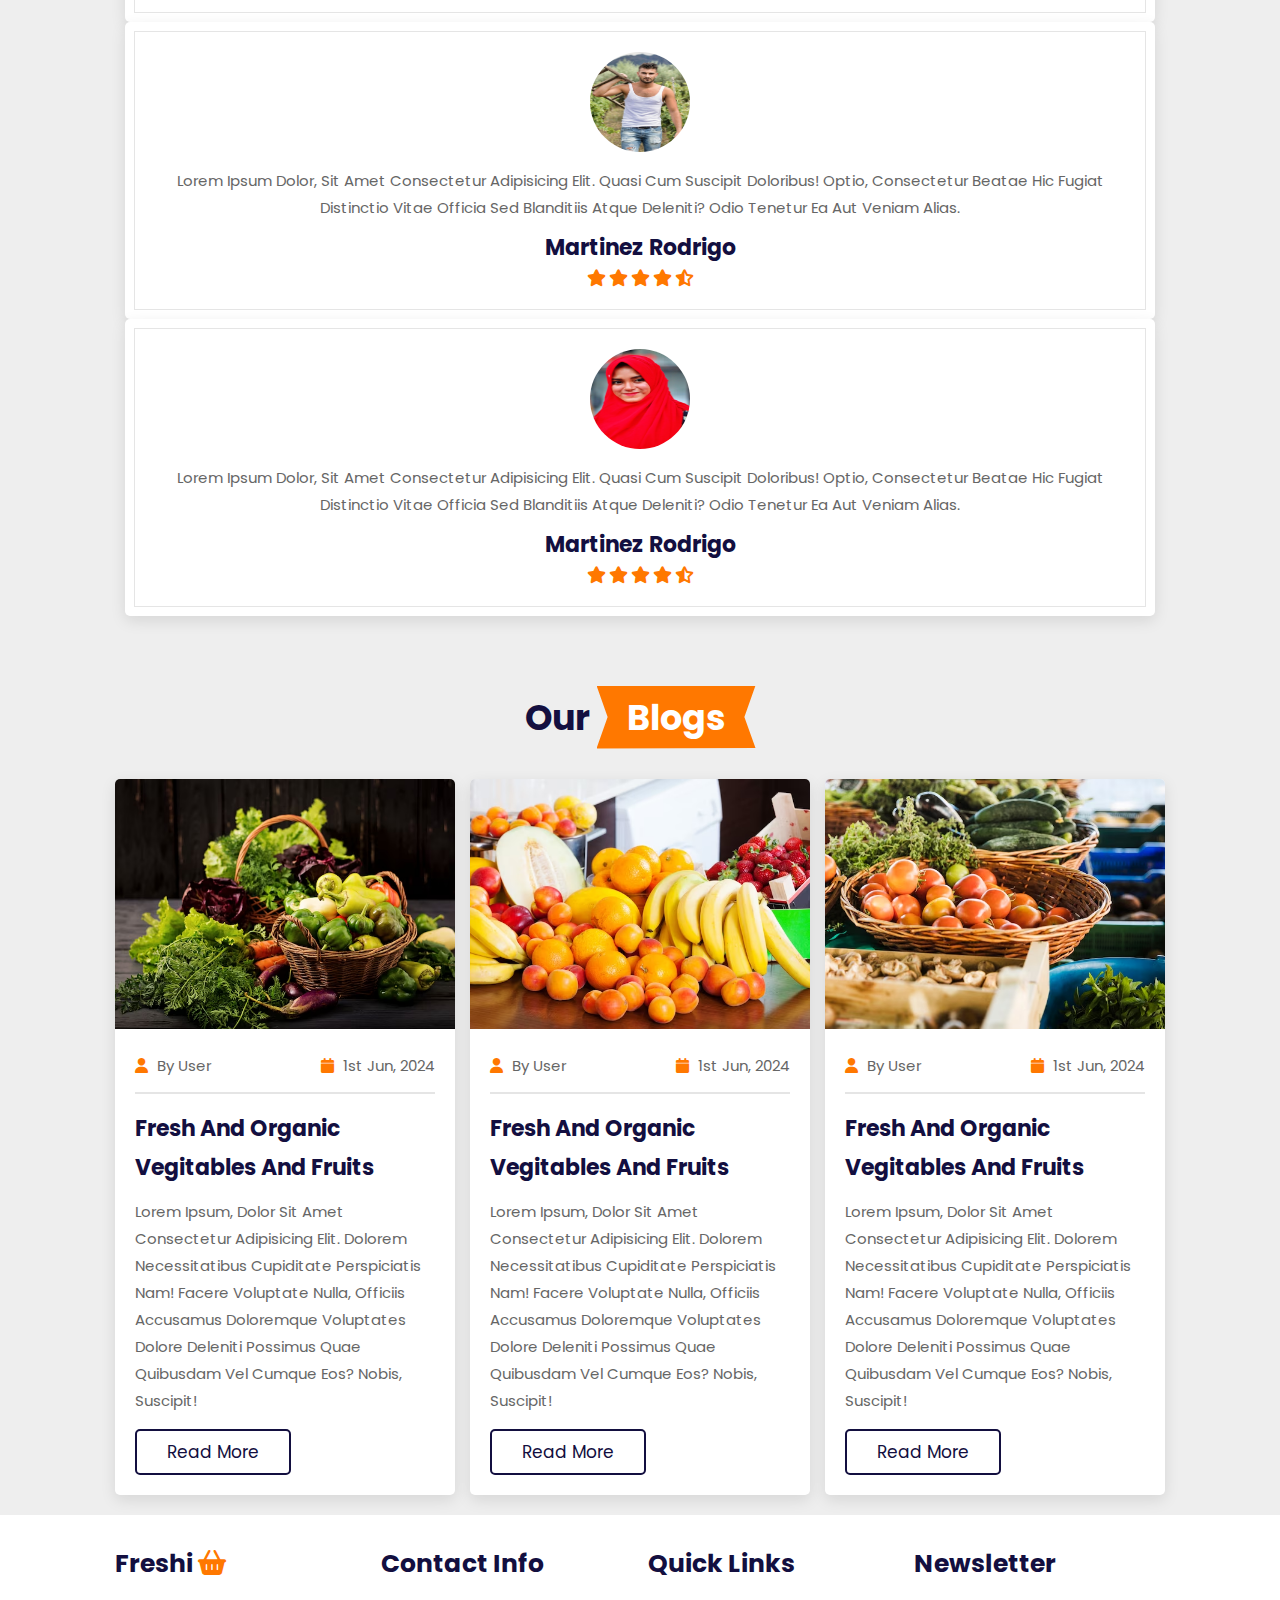
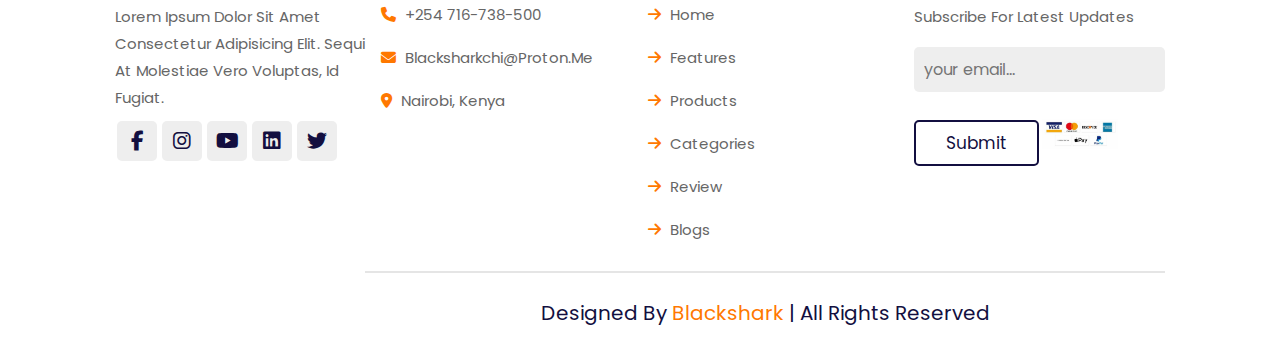
==== commit 5727ba3e: "Update header section" ====
--- a/FreshiLandingPage/index.html
+++ b/FreshiLandingPage/index.html
@@ -31,10 +31,10 @@
         </nav>
   
         <div class="icons">
-          <div class="fas fa-bars" id="menu-btn"></div>
           <div class="fas fa-search" id="search-btn"></div>
           <div class="fas fa-shopping-cart" id="cart-btn"></div>
           <div class="fas fa-user" id="login-btn"></div>
+          <div class="fas fa-bars" id="menu-btn"></div>
         </div>
   
         <form action="" class="search-form">
@@ -45,7 +45,7 @@
         <div class="shopping-cart">
           <div class="box">
             <i class="fas fa-trash"></i>
-            <img src="" alt="cart1" />
+            <img src="images/cat1.jpg" alt="cart1" />
             <div class="content">
               <h3>watermelon</h3>
               <span class="price">$5.99</span>
@@ -54,7 +54,7 @@
           </div>
           <div class="box">
             <i class="fas fa-trash"></i>
-            <img src="" alt="cart1" />
+            <img src="images/cat2.webp" alt="cart1" style="inline-size: 15rem; object-fit: cover;" />
             <div class="content">
               <h3>apple</h3>
               <span class="price">$3.99</span>
@@ -63,7 +63,7 @@
           </div>
           <div class="box">
             <i class="fas fa-trash"></i>
-            <img src="" alt="cart1" />
+            <img src="images/cat3.jpg" alt="cart1" />
             <div class="content">
               <h3>onion</h3>
               <span class="price">$2.99</span>
@@ -76,11 +76,25 @@
   
         <form action="" class="login-form">
           <h3>Welcome back</h3>
-          <input type="email" class="box" placeholder="your email" />
-          <input type="password" class="box" placeholder="your password" />
+          <input type="email" name="email" class="box" placeholder="Enter email address" />
+          <input type="password" name="password" class="box" placeholder="Enter your password" />
           <p>forget password? <a href="#home">click here</a></p>
-          <p>don't have an account <a href="#home">create now</a></p>
+          <p>don't have an account <a href="#signup" class="toggle-form">create now</a></p>
           <input type="submit" value="login now" class="btn" />
+        </form>
+
+        <form action="" class="signup-form" id="signup">
+          <h3>Create Account</h3>
+          <input type="text" name="name" class="box" placeholder="your username" />
+          <input type="email" name="email" class="box" placeholder="Enter email address" />
+          <input type="password" name="password" class="box" placeholder="Enter your password" />
+          <input type="password" name="password" class="box" placeholder="Confirm your password" />
+          <div class="checkbox">
+            <input type="checkbox" name="checkbox">
+            <p>Remember me</p>
+          </div>
+          <p>Already have an account <a href="#signin">sign Up</a></p>
+          <input type="submit" value="Register" class="btn" />
         </form>
       </header>
       <!--============== HEADER SECTION END================-->
--- a/FreshiLandingPage/styles.css
+++ b/FreshiLandingPage/styles.css
@@ -109,6 +109,10 @@
     color: var(--orange);
 }
 
+.header .icons {
+    display: flex;
+}
+
 .header .icons div {
     block-size: 4.5rem;
     inline-size: 4.5rem;
@@ -245,7 +249,8 @@
 }
 
 /* User Auth */
-.header .login-form {
+.header .login-form,
+.header .signup-form {
     position: absolute;
     inset-block-start: 110%;
     inset-inline-end: -110%;
@@ -257,12 +262,14 @@
     text-align: center;
 }
 
-.header .login-form.active {
+.header .login-form.active,
+.header .signup-form.active {
     inset-inline-end: 2rem;
     transition: .4s linear;
 }
 
-.header .login-form h3 {
+.header .login-form h3,
+.header .signup-form h3 {
     font-size: 2.5rem;
     text-transform: uppercase;
     color: var(--black);
@@ -280,20 +287,33 @@
     border: none;
 }
 
-.header .login-form p {
+.header .login-form p,
+.header .signup-form p {
     font-size: 1.4rem;
     padding: .5rem 0;
     columns: var(--light-color);
 }
 
-.header .login-form p a {
+.header .login-form p a,
+.header .signup-form p a {
     color: var(--orange);
     text-decoration: none;
 }
 
-.header .login-form p a:hover {
+.header .login-form p a:hover,
+.header .signup-form p a:hover {
     text-decoration: underline;
     transition: .4s linear;
+}
+
+.signup-form {
+    display: none;
+}
+
+.signup-form .checkbox {
+    display: flex;
+    align-items: center;
+    gap: 1rem;
 }
 
 
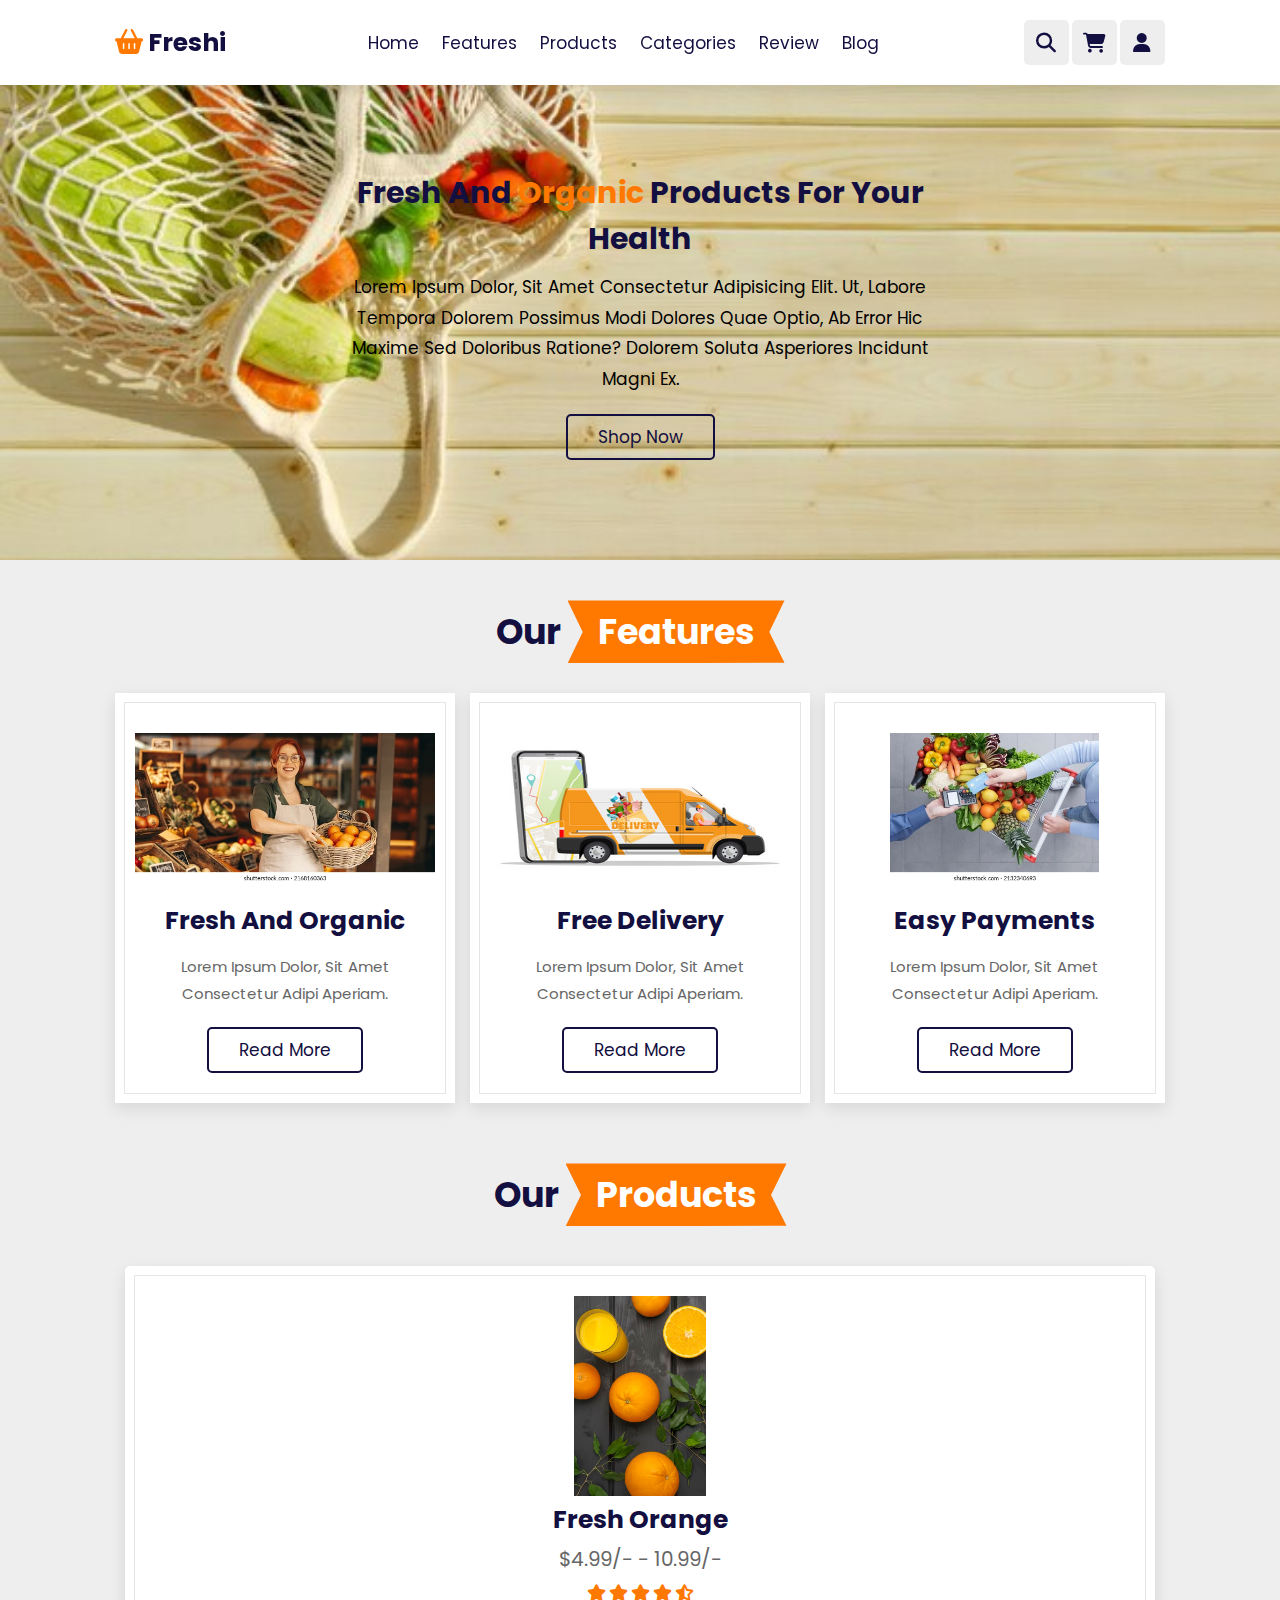
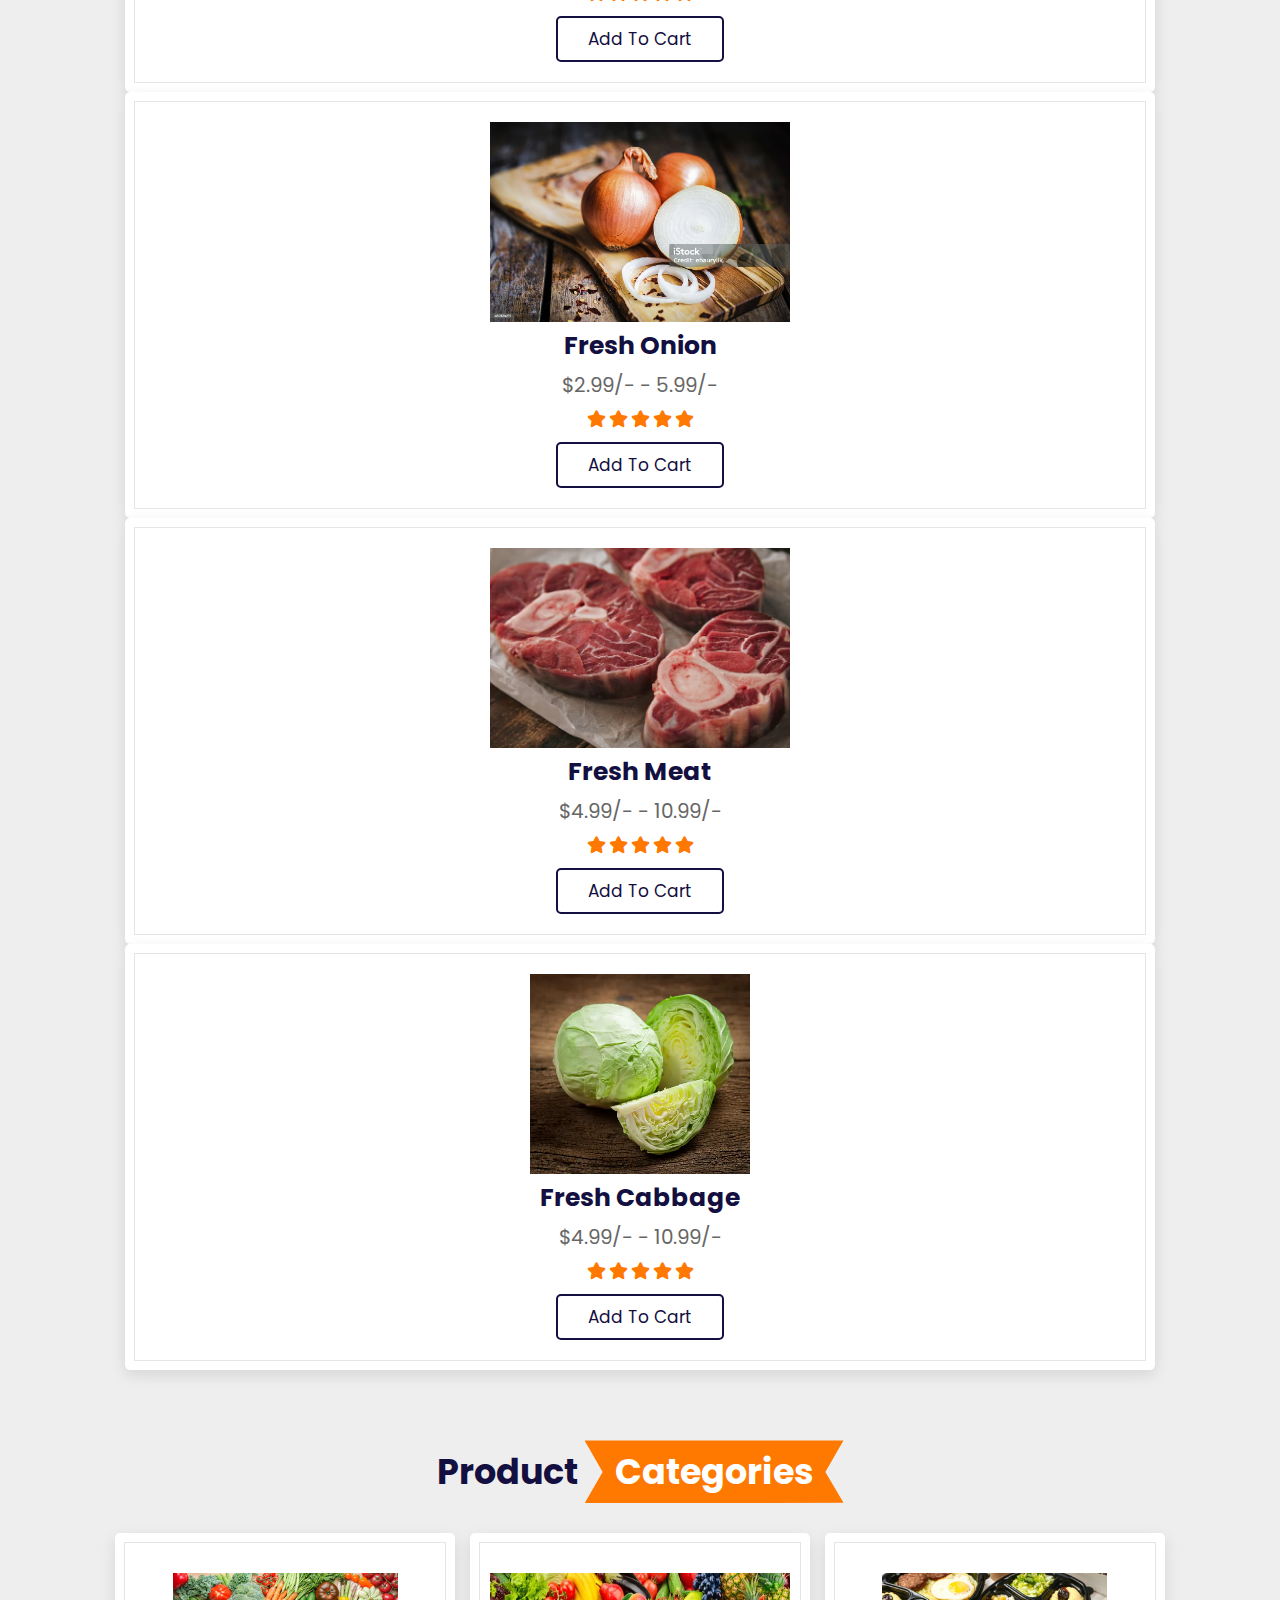
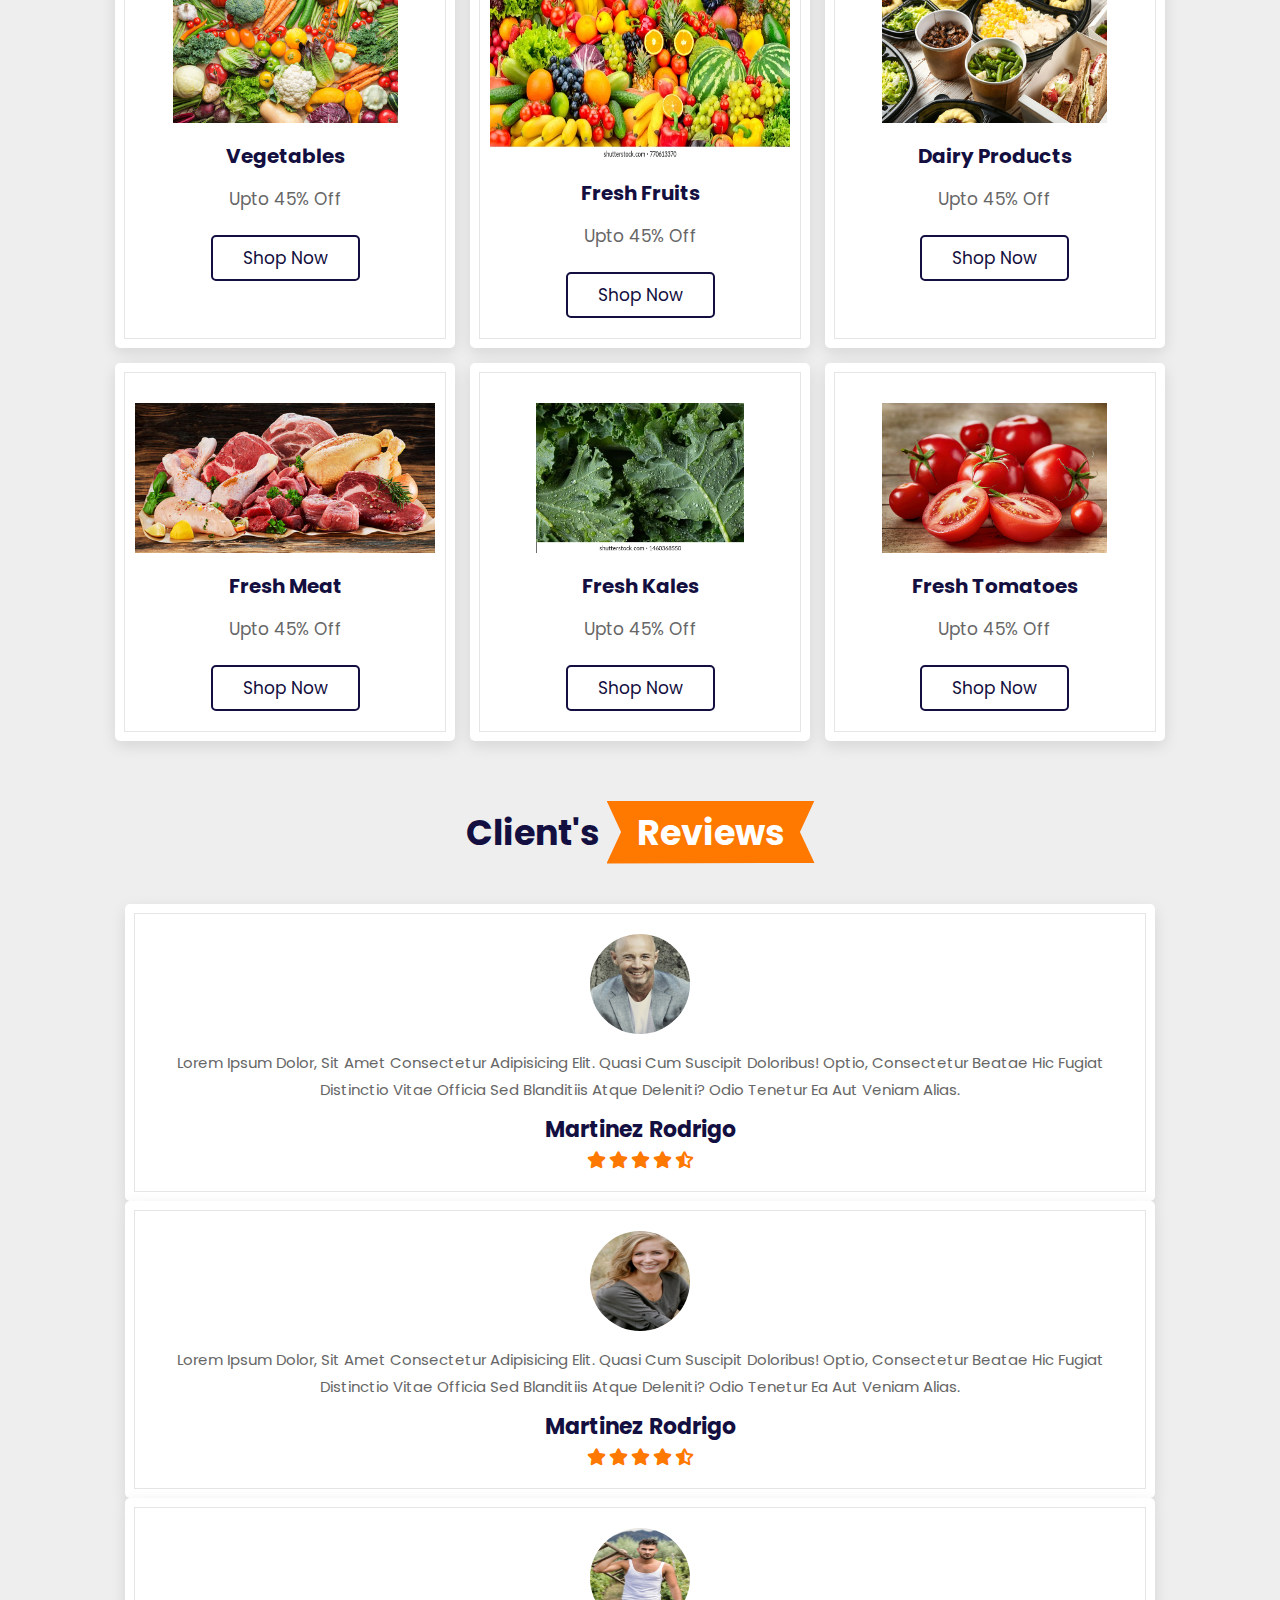
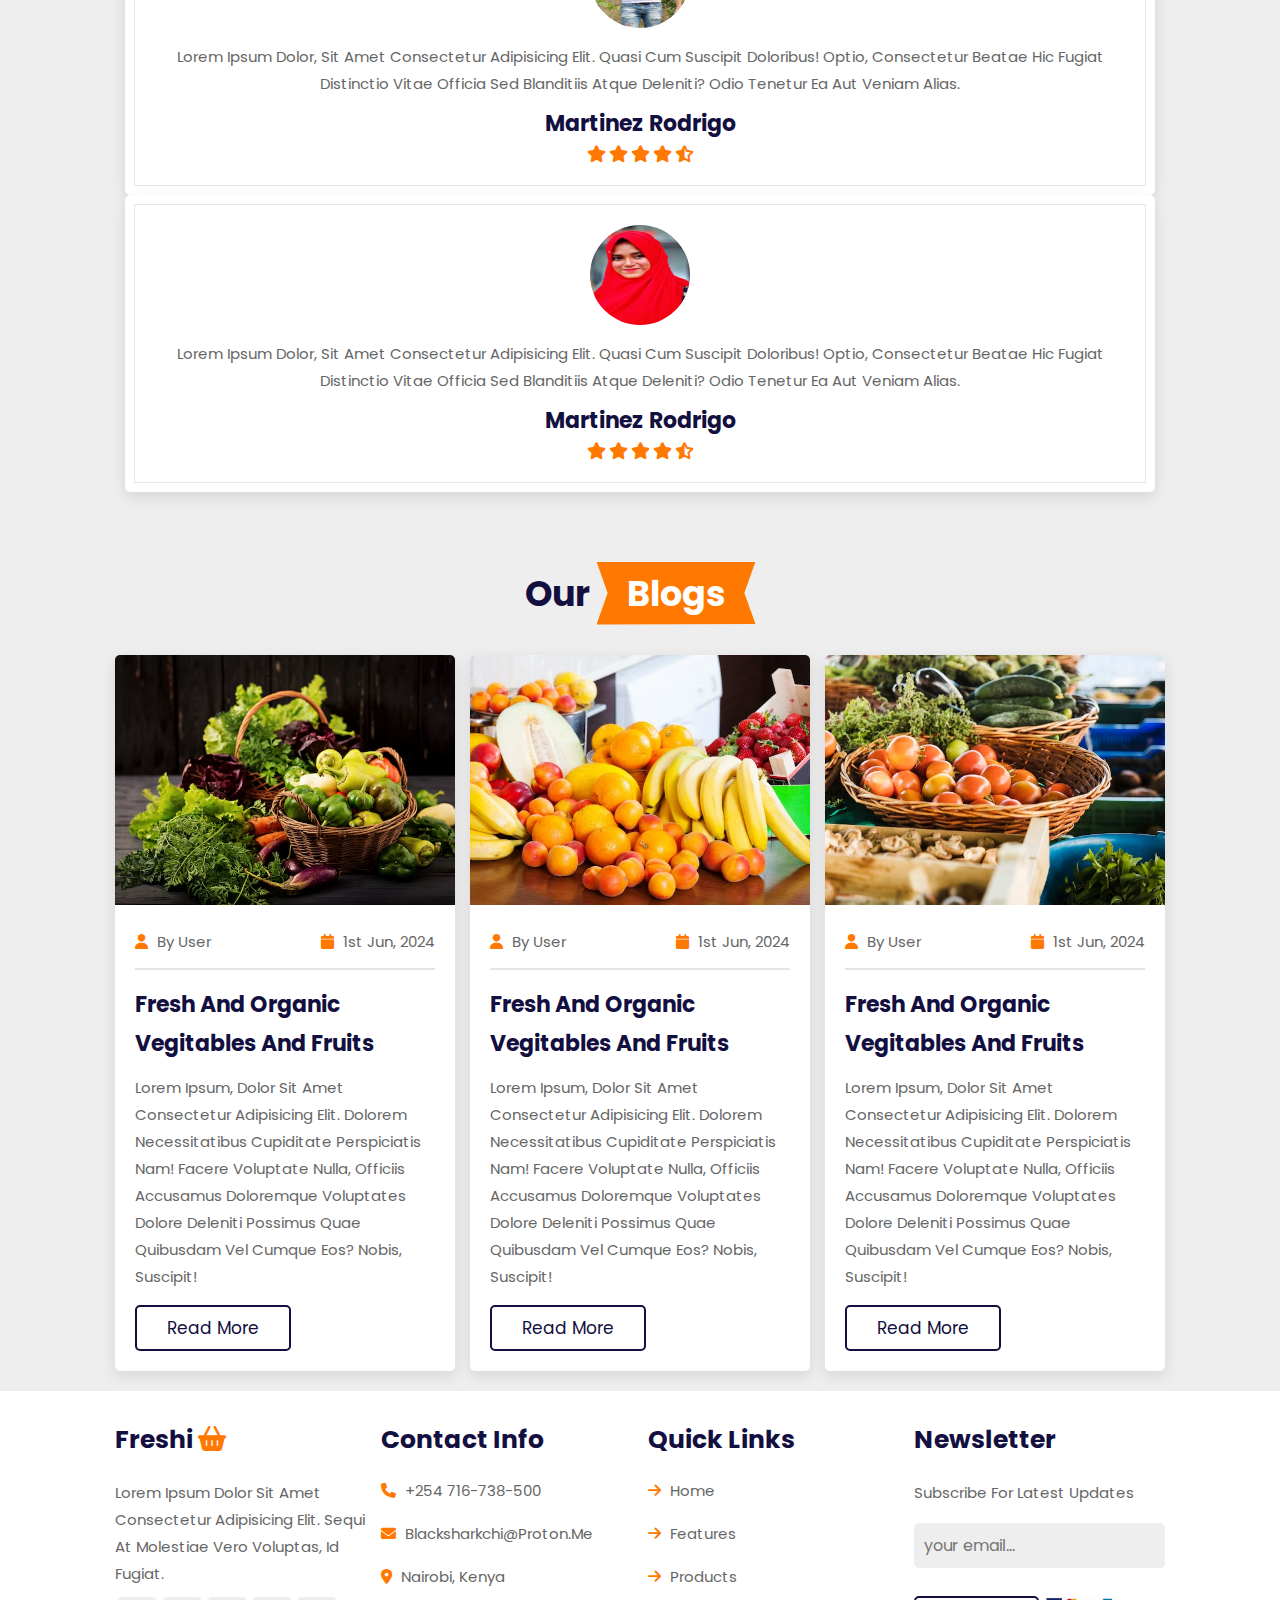
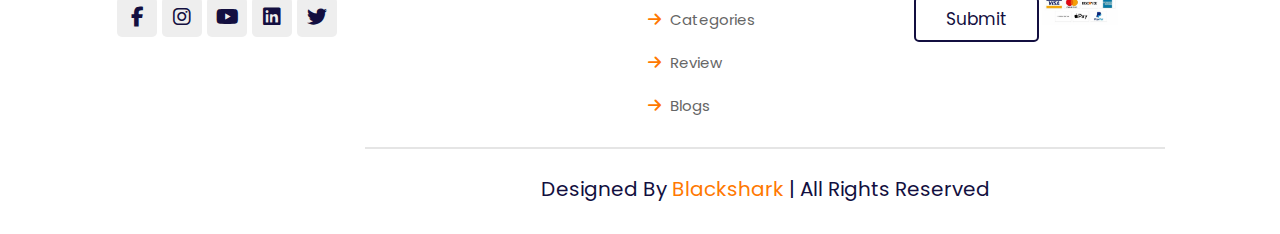
==== commit 2d80a50b: "Update products" ====
--- a/FreshiLandingPage/index.html
+++ b/FreshiLandingPage/index.html
@@ -150,7 +150,7 @@
       <!--============== PRODUCTS SECTION START ================-->
       <section class="products" id="products">
         <h1 class="heading">our <span> products</span></h1>
-        <div class="swiper product-slider">
+        <div class="swiper product-slider products-slider-1">
           <div class="swiper-wrapper">
             <div class="swiper-slide box">
               <img src="images/pro2.avif" alt="pro1" />
@@ -206,7 +206,9 @@
             </div>
           </div>
         </div>
-        <div class="swiper product-slider">
+
+        <!-- Second slide -->
+        <!-- <div class="swiper product-slider products-slider-2">
           <div class="swiper-wrapper">
             <div class="swiper-slide box">
               <img src="images/pro5.avif" alt="pro5" />
@@ -261,7 +263,7 @@
               <a href="#cart" class="btn">add to cart</a>
             </div>
           </div>
-        </div>
+        </div> -->
       </section>
       <!--============== PRODUCTS SECTION END ================-->
   
@@ -526,10 +528,11 @@
       </section>
       <!--============== FOOTER SECTION END ================-->
   
+
+      <!-- Swiper JS -->
+      <script src="https://cdn.jsdelivr.net/npm/swiper@11/swiper-bundle.min.js"></script>
+
       <!-- CUSOM JS FILE -->
-      <script src="script.js"></script>
-  
-      <!-- SCRIPT SWIPER -->
-      <script src="https://unpkg.com/swiper@11/swiper-bundle.min.js"></script>
+      <script src="script.js"></script>     
 </body>
 </html>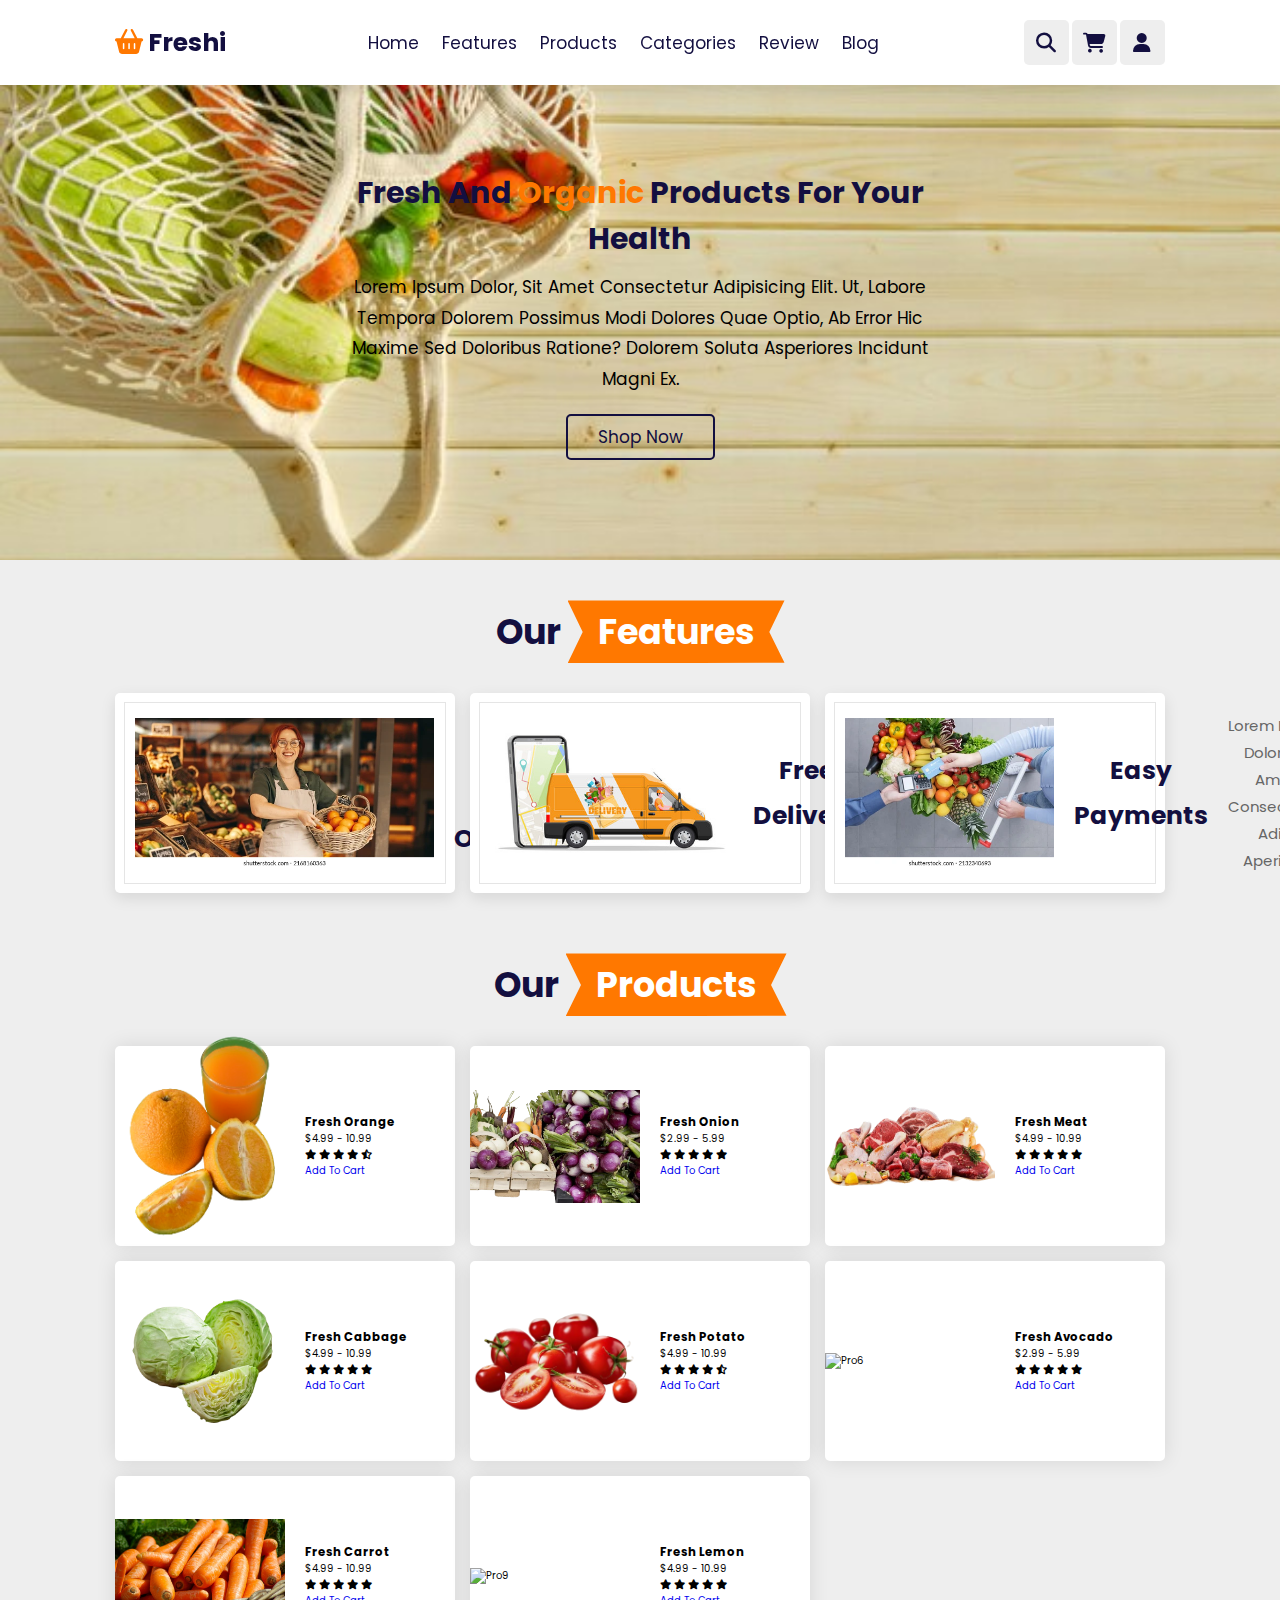
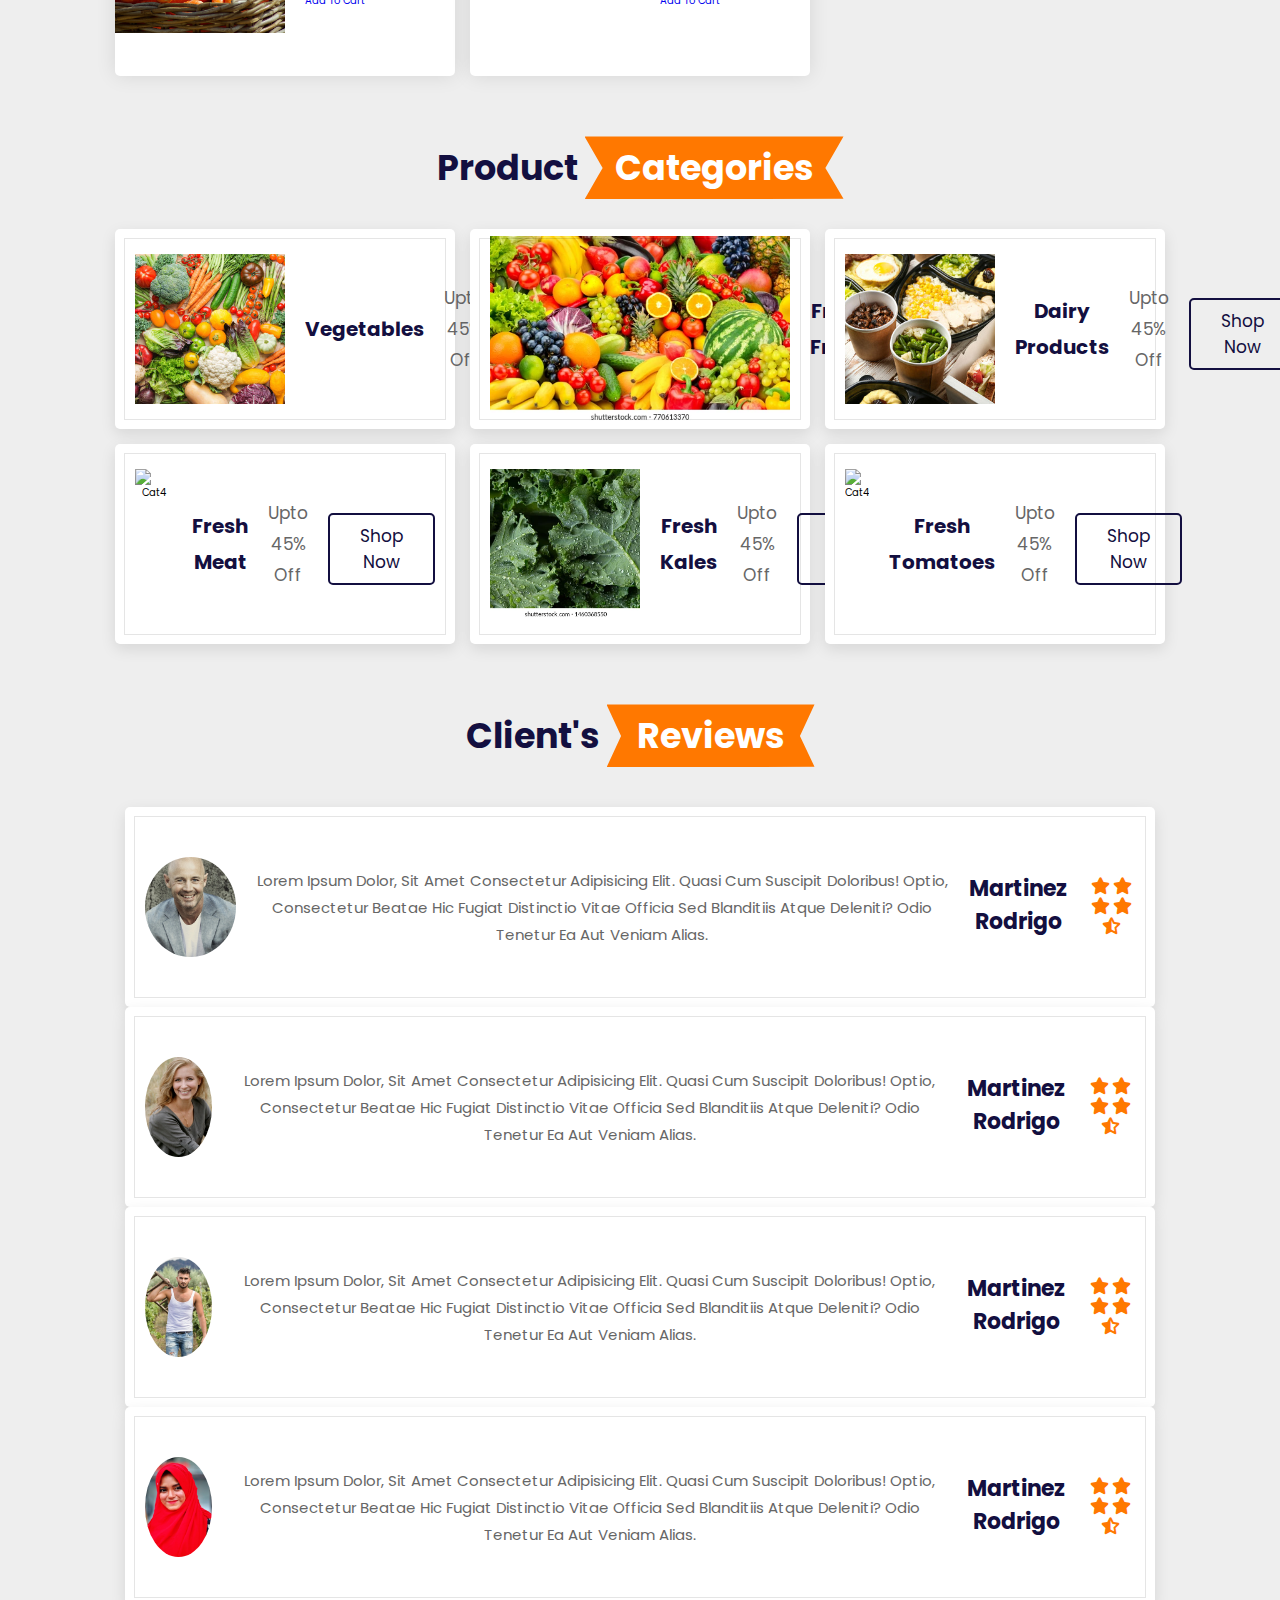
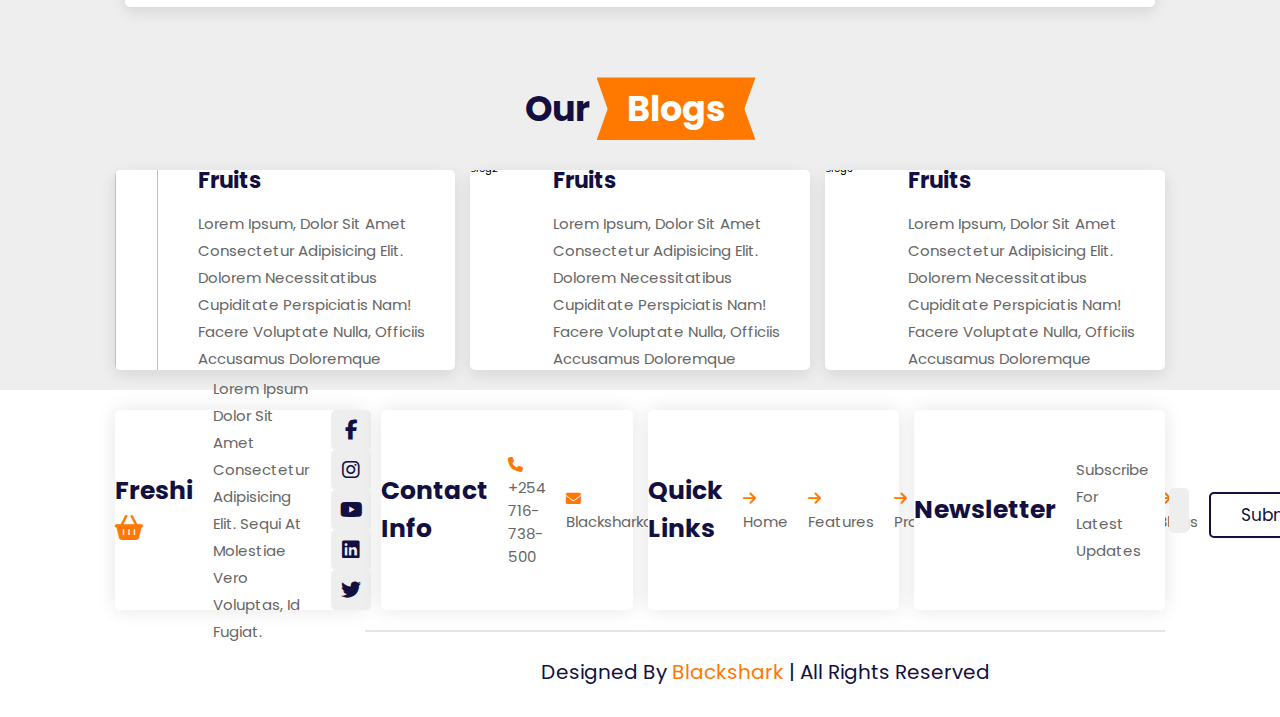
==== commit 46de191c: "refactor" ====
--- a/FreshiLandingPage/index.html
+++ b/FreshiLandingPage/index.html
@@ -121,7 +121,6 @@
             <img
               src="images/img1.webp"
               alt="img1"
-              style="inline-size: 100%"
             />
             <h3>fresh and organic</h3>
             <p>Lorem ipsum dolor, sit amet consectetur adipi aperiam.</p>
@@ -131,7 +130,6 @@
             <img
               src="images/img2.jpg"
               alt="img1"
-              style="inline-size: 100%"
             />
             <h3>free delivery</h3>
             <p>Lorem ipsum dolor, sit amet consectetur adipi aperiam.</p>
@@ -150,12 +148,12 @@
       <!--============== PRODUCTS SECTION START ================-->
       <section class="products" id="products">
         <h1 class="heading">our <span> products</span></h1>
-        <div class="swiper product-slider products-slider-1">
-          <div class="swiper-wrapper">
-            <div class="swiper-slide box">
-              <img src="images/pro2.avif" alt="pro1" />
+        <div class="product-container">
+          <div class="box">
+            <img src="images/pro8.png" alt="pro1" />
+            <div class="box-details">
               <h3>fresh orange</h3>
-              <div class="price">$4.99/- - 10.99/-</div>
+              <div class="price"><span>$4.99</span> - 10.99</div>
               <div class="stars">
                 <i class="fas fa-star"></i>
                 <i class="fas fa-star"></i>
@@ -163,57 +161,59 @@
                 <i class="fas fa-star"></i>
                 <i class="fas fa-star-half-alt"></i>
               </div>
-              <a href="#cart" class="btn">add to cart</a>
-            </div>
-            <div class="swiper-slide box">
-              <img src="images/pro3.jpg" alt="pro1" />
+              <a href="#cart" class="addCart-btn">add to cart</a>
+            </div>
+          </div>
+          <div class="box">
+            <img src="images/pro3.png" alt="pro1" />
+            <div class="box-details">
               <h3>fresh onion</h3>
-              <div class="price">$2.99/- - 5.99/-</div>
-              <div class="stars">
-                <i class="fas fa-star"></i>
-                <i class="fas fa-star"></i>
-                <i class="fas fa-star"></i>
-                <i class="fas fa-star"></i>
-                <i class="fas fa-star"></i>
-              </div>
-              <a href="#cart" class="btn">add to cart</a>
-            </div>
-            <div class="swiper-slide box">
-              <img src="images/pro4.avif" alt="pro1" />
+              <div class="price">$2.99 - 5.99</div>
+              <div class="stars">
+                <i class="fas fa-star"></i>
+                <i class="fas fa-star"></i>
+                <i class="fas fa-star"></i>
+                <i class="fas fa-star"></i>
+                <i class="fas fa-star"></i>
+              </div>
+              <a href="#cart" class="addCart-btn">add to cart</a>
+            </div>
+          </div>
+          <div class="box">
+            <img src="images/cat4.png" alt="pro1" />
+            <div class="box-details">
               <h3>fresh meat</h3>
-              <div class="price">$4.99/- - 10.99/-</div>
-              <div class="stars">
-                <i class="fas fa-star"></i>
-                <i class="fas fa-star"></i>
-                <i class="fas fa-star"></i>
-                <i class="fas fa-star"></i>
-                <i class="fas fa-star"></i>
-              </div>
-              <a href="#cart" class="btn">add to cart</a>
-            </div>
-            <div class="swiper-slide box">
-              <img src="images/pro1.webp" alt="pro1" />
+              <div class="price">$4.99 - 10.99</div>
+              <div class="stars">
+                <i class="fas fa-star"></i>
+                <i class="fas fa-star"></i>
+                <i class="fas fa-star"></i>
+                <i class="fas fa-star"></i>
+                <i class="fas fa-star"></i>
+              </div>
+              <a href="#cart" class="addCart-btn">add to cart</a>
+            </div>
+          </div>
+          <div class="box">
+            <img src="images/pro1.png" alt="pro1" />
+            <div class="box-details">
               <h3>fresh cabbage</h3>
-              <div class="price">$4.99/- - 10.99/-</div>
-              <div class="stars">
-                <i class="fas fa-star"></i>
-                <i class="fas fa-star"></i>
-                <i class="fas fa-star"></i>
-                <i class="fas fa-star"></i>
-                <i class="fas fa-star"></i>
-              </div>
-              <a href="#cart" class="btn">add to cart</a>
-            </div>
-          </div>
-        </div>
-
-        <!-- Second slide -->
-        <!-- <div class="swiper product-slider products-slider-2">
-          <div class="swiper-wrapper">
-            <div class="swiper-slide box">
-              <img src="images/pro5.avif" alt="pro5" />
+              <div class="price">$4.99 - 10.99</div>
+              <div class="stars">
+                <i class="fas fa-star"></i>
+                <i class="fas fa-star"></i>
+                <i class="fas fa-star"></i>
+                <i class="fas fa-star"></i>
+                <i class="fas fa-star"></i>
+              </div>
+              <a href="#cart" class="addCart-btn">add to cart</a>
+            </div>
+          </div>
+          <div class="box">
+            <img src="images/cat6.png" alt="pro5" />
+            <div class="box-details">
               <h3>fresh potato</h3>
-              <div class="price">$4.99/- - 10.99/-</div>
+              <div class="price">$4.99 - 10.99</div>
               <div class="stars">
                 <i class="fas fa-star"></i>
                 <i class="fas fa-star"></i>
@@ -221,49 +221,55 @@
                 <i class="fas fa-star"></i>
                 <i class="fas fa-star-half-alt"></i>
               </div>
-              <a href="#cart" class="btn">add to cart</a>
-            </div>
-            <div class="swiper-slide box">
-              <img src="images/pro6.avif" alt="pro6" />
+              <a href="#cart" class="addCart-btn">add to cart</a>
+              </div>
+          </div>
+          <div class="box">
+            <img src="images/pro6.avif" alt="pro6" />
+            <div class="box-details">
               <h3>fresh avocado</h3>
-              <div class="price">$2.99/- - 5.99/-</div>
-              <div class="stars">
-                <i class="fas fa-star"></i>
-                <i class="fas fa-star"></i>
-                <i class="fas fa-star"></i>
-                <i class="fas fa-star"></i>
-                <i class="fas fa-star"></i>
-              </div>
-              <a href="#cart" class="btn">add to cart</a>
-            </div>
-            <div class="swiper-slide box">
-              <img src="images/pro7.jpg" alt="pro8" />
+              <div class="price">$2.99 - 5.99</div>
+              <div class="stars">
+                <i class="fas fa-star"></i>
+                <i class="fas fa-star"></i>
+                <i class="fas fa-star"></i>
+                <i class="fas fa-star"></i>
+                <i class="fas fa-star"></i>
+              </div>
+              <a href="#cart" class="addCart-btn">add to cart</a>
+            </div>
+          </div>
+          <div class="box">
+            <img src="images/pro7.jpg" alt="pro8" />
+            <div class="box-details">
               <h3>fresh carrot</h3>
-              <div class="price">$4.99/- - 10.99/-</div>
-              <div class="stars">
-                <i class="fas fa-star"></i>
-                <i class="fas fa-star"></i>
-                <i class="fas fa-star"></i>
-                <i class="fas fa-star"></i>
-                <i class="fas fa-star"></i>
-              </div>
-              <a href="#cart" class="btn">add to cart</a>
-            </div>
-            <div class="swiper-slide box">
-              <img src="images/pro8.jpg" alt="pro9" />
+              <div class="price">$4.99 - 10.99</div>
+              <div class="stars">
+                <i class="fas fa-star"></i>
+                <i class="fas fa-star"></i>
+                <i class="fas fa-star"></i>
+                <i class="fas fa-star"></i>
+                <i class="fas fa-star"></i>
+              </div>
+              <a href="#cart" class="addCart-btn">add to cart</a>
+            </div>
+          </div>
+          <div class="box">
+            <img src="images/pro8.jpg" alt="pro9" />
+            <div class="box-details">
               <h3>fresh lemon</h3>
-              <div class="price">$4.99/- - 10.99/-</div>
-              <div class="stars">
-                <i class="fas fa-star"></i>
-                <i class="fas fa-star"></i>
-                <i class="fas fa-star"></i>
-                <i class="fas fa-star"></i>
-                <i class="fas fa-star"></i>
-              </div>
-              <a href="#cart" class="btn">add to cart</a>
-            </div>
-          </div>
-        </div> -->
+              <div class="price">$4.99 - 10.99</div>
+              <div class="stars">
+                <i class="fas fa-star"></i>
+                <i class="fas fa-star"></i>
+                <i class="fas fa-star"></i>
+                <i class="fas fa-star"></i>
+                <i class="fas fa-star"></i>
+              </div>
+              <a href="#cart" class="addCart-btn">add to cart</a>
+            </div>
+            </div>
+        </div>
       </section>
       <!--============== PRODUCTS SECTION END ================-->
   
@@ -324,7 +330,7 @@
         <h1 class="heading">client's <span>reviews</span></h1>
         <div class="swiper review-slider">
           <div class="swiper-wrapper">
-            <div class="swiper-slide box">
+            <div class="box">
               <img src="images/c1.jpg" alt="c1" />
               <p>
                 Lorem ipsum dolor, sit amet consectetur adipisicing elit. Quasi
@@ -530,7 +536,7 @@
   
 
       <!-- Swiper JS -->
-      <script src="https://cdn.jsdelivr.net/npm/swiper@11/swiper-bundle.min.js"></script>
+      <!-- <script src="https://cdn.jsdelivr.net/npm/swiper@11/swiper-bundle.min.js"></script> -->
 
       <!-- CUSOM JS FILE -->
       <script src="script.js"></script>     
--- a/FreshiLandingPage/styles.css
+++ b/FreshiLandingPage/styles.css
@@ -374,6 +374,8 @@
 .features .box-container .box img {
     margin: 1rem 0;
     block-size: 15rem;
+    object-fit: cover;
+    inline-size: 100%;
 }
 
 .features .box-container .box h3 {
@@ -391,51 +393,32 @@
 
 
 /* ************* PRODUCTS SECTION ******************** */
-.products .product-slider {
-    padding: 1rem;
-}
-
-.products .product-slider:first-child {
-    margin-block-end: 2rem;
-}
-
-.products .product-slider .box {
-    background: #fff;
-    border-radius: .5rem;
-    text-align: center;
-    padding: 3rem 2rem;
-    outline-offset: -1rem;
-    outline: var(--outline);
-    box-shadow: var(--box-shadow);
-    transition: .2s linear;
-}
-
-.products .product-slider .box:hover {
-    outline-offset: 0rem;
-    outline: var(--outline-color);
-}
-
-.products .product-slider .box img {
+.product-container {
+    display: grid;
+    grid-template-columns: repeat(auto-fill, minmax(30rem, 1fr));
+    gap: 1.5rem;
+}
+
+.box {
+    background: #fff;
+    display: flex;
+    align-items: center;
     block-size: 20rem;
-}
-
-.products .product-slider .box h3 {
-    font-size: 2.5rem;
-    color: var(--black);
-}
-
-.products .product-slider .box .price {
-    font-size: 2rem;
-    color: var(--light-color);
-    padding: .5rem 0;
-}
-
-.products .product-slider .box .stars i {
-    font-size: 1.7rem;
-    color: var(--orange);
-    padding: .5rem 0;
-}
-
+    border-radius: .5rem;
+    gap: 2rem;
+    box-shadow: 0 0 2rem rgba(0, 0, 0, 0.1);
+}
+
+.box>.btn {
+    inline-size: 100%;
+}
+
+.box img {
+    inline-size: 50%;
+    block-size: auto;
+    object-fit: cover;
+
+}
 
 /* ************* CATEGORIES SECTION ******************** */
 .categories .box-container {
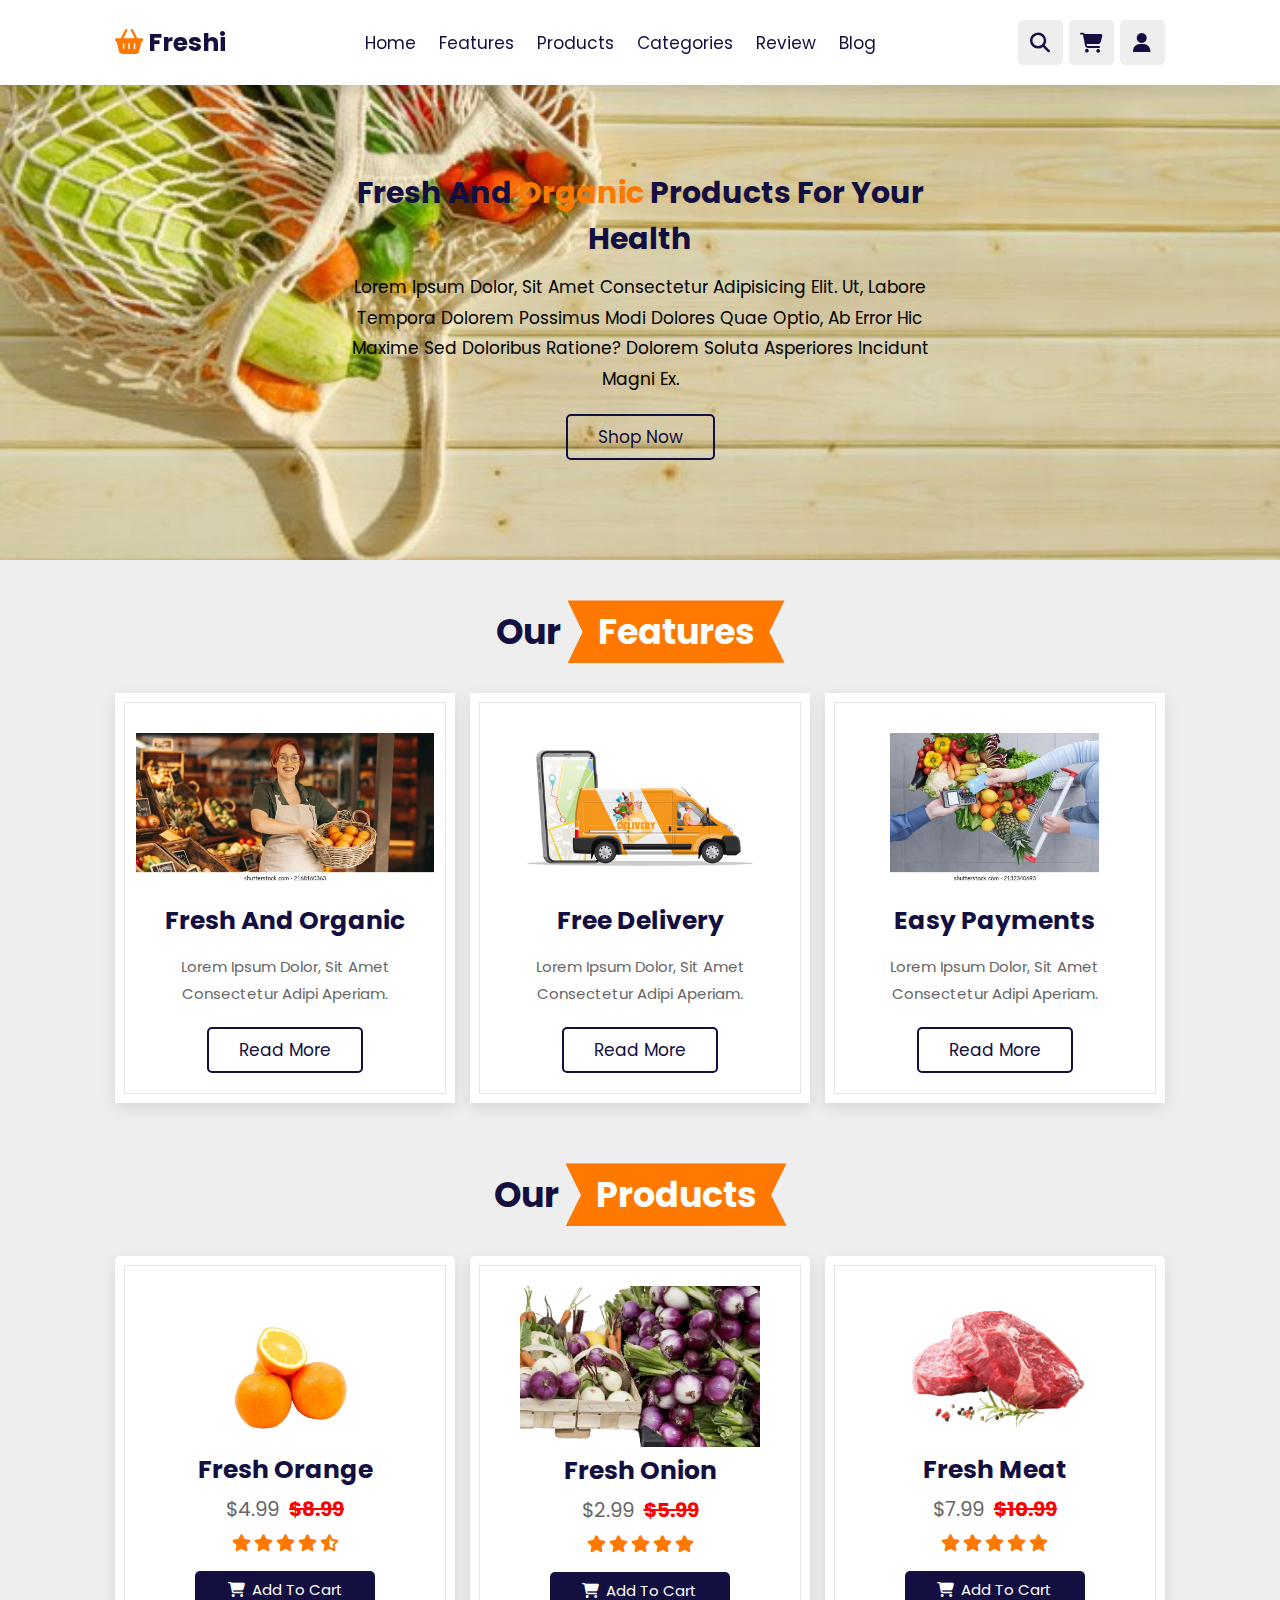
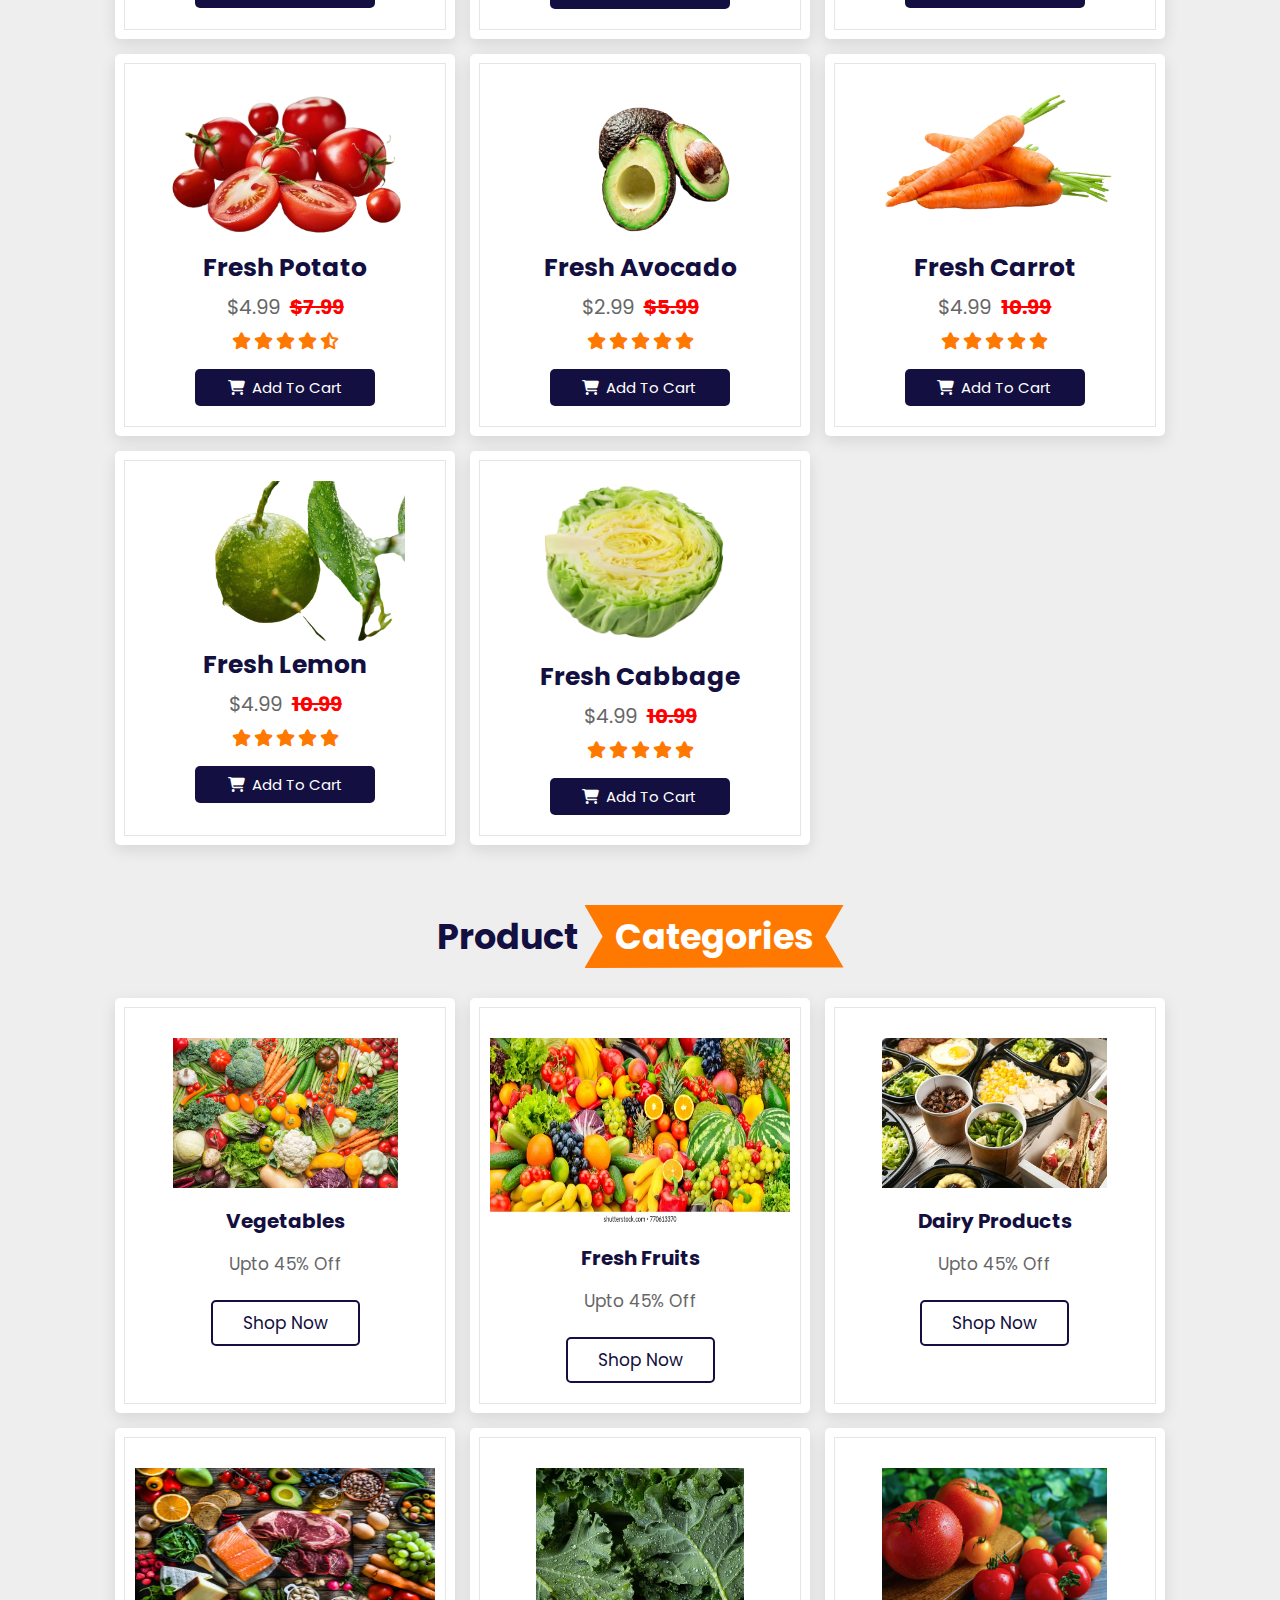
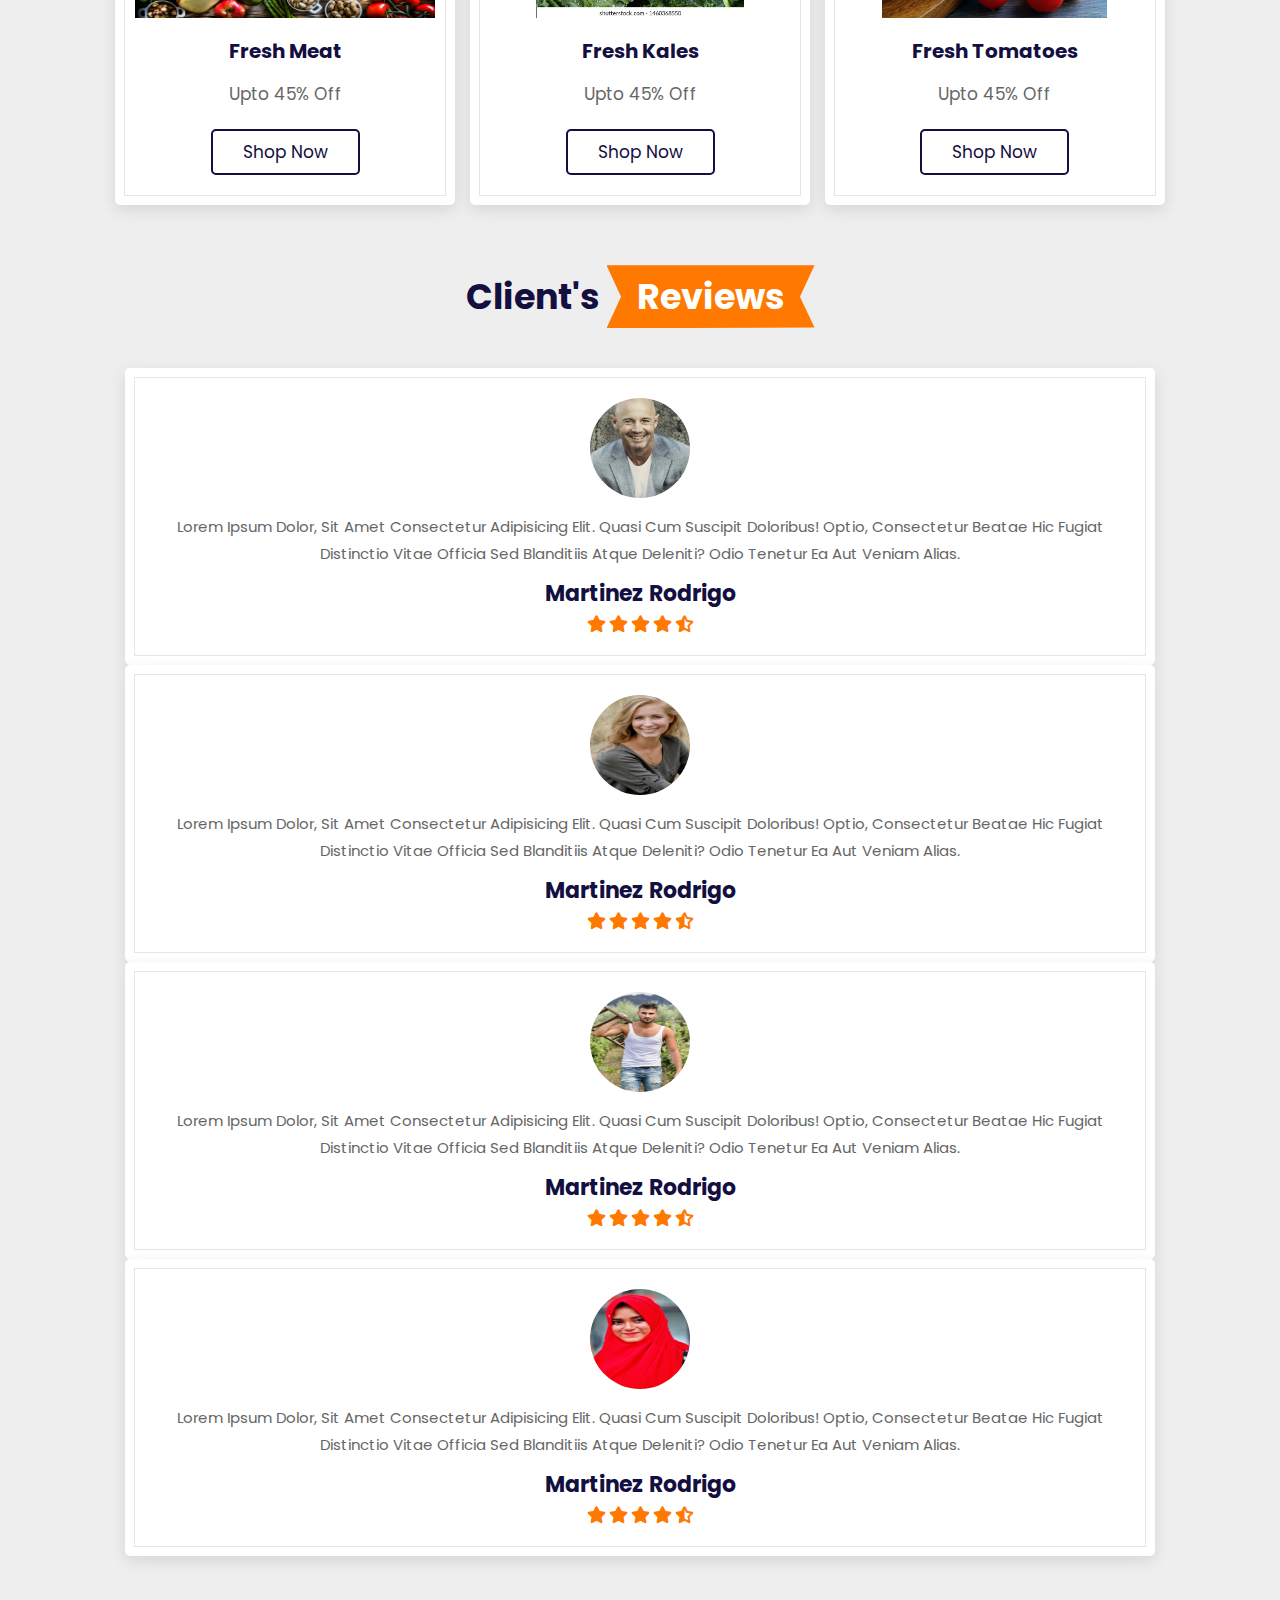
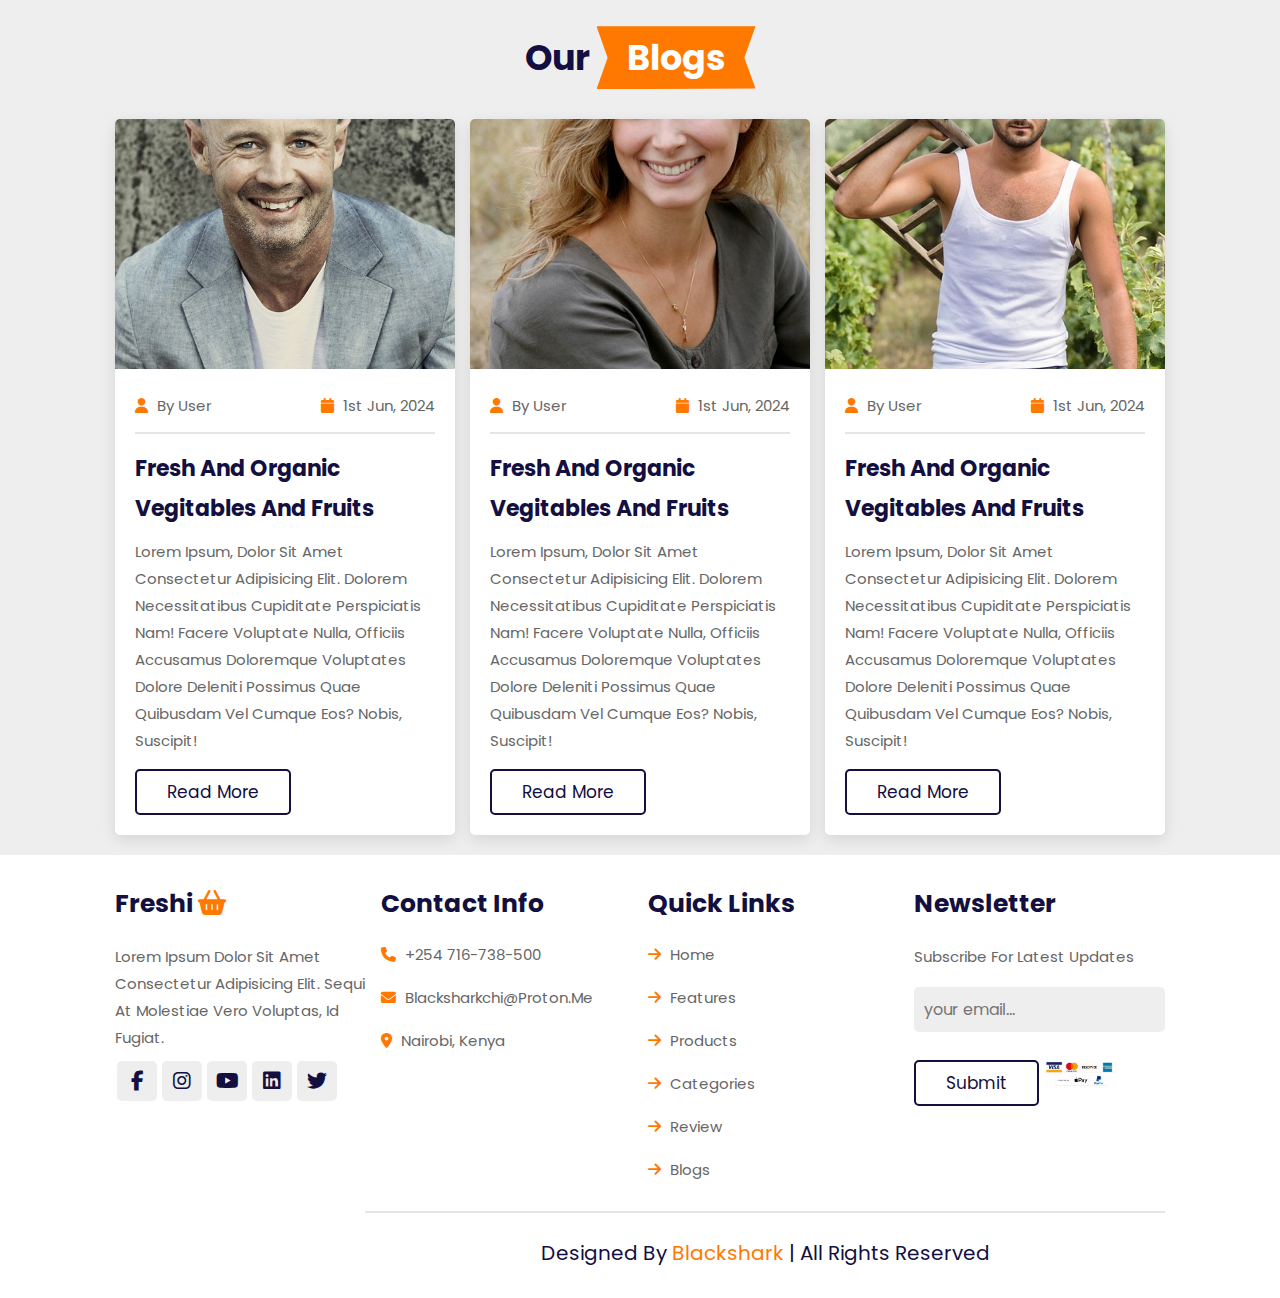
==== commit 56b28875: "Update products" ====
--- a/FreshiLandingPage/index.html
+++ b/FreshiLandingPage/index.html
@@ -153,7 +153,7 @@
             <img src="images/pro8.png" alt="pro1" />
             <div class="box-details">
               <h3>fresh orange</h3>
-              <div class="price"><span>$4.99</span> - 10.99</div>
+              <div class="price">$4.99 <span>$8.99</span></div>
               <div class="stars">
                 <i class="fas fa-star"></i>
                 <i class="fas fa-star"></i>
@@ -161,114 +161,114 @@
                 <i class="fas fa-star"></i>
                 <i class="fas fa-star-half-alt"></i>
               </div>
-              <a href="#cart" class="addCart-btn">add to cart</a>
+              <a href="#cart" class="addCart-btn"><i class="fa-solid fa-cart-shopping"></i>add to cart</a>
             </div>
           </div>
           <div class="box">
             <img src="images/pro3.png" alt="pro1" />
             <div class="box-details">
               <h3>fresh onion</h3>
-              <div class="price">$2.99 - 5.99</div>
-              <div class="stars">
-                <i class="fas fa-star"></i>
-                <i class="fas fa-star"></i>
-                <i class="fas fa-star"></i>
-                <i class="fas fa-star"></i>
-                <i class="fas fa-star"></i>
-              </div>
-              <a href="#cart" class="addCart-btn">add to cart</a>
+              <div class="price">$2.99 <span>$5.99</span></div>
+              <div class="stars">
+                <i class="fas fa-star"></i>
+                <i class="fas fa-star"></i>
+                <i class="fas fa-star"></i>
+                <i class="fas fa-star"></i>
+                <i class="fas fa-star"></i>
+              </div>
+              <a href="#cart" class="addCart-btn"><i class="fa-solid fa-cart-shopping"></i>add to cart</a>
             </div>
           </div>
           <div class="box">
             <img src="images/cat4.png" alt="pro1" />
             <div class="box-details">
               <h3>fresh meat</h3>
-              <div class="price">$4.99 - 10.99</div>
-              <div class="stars">
-                <i class="fas fa-star"></i>
-                <i class="fas fa-star"></i>
-                <i class="fas fa-star"></i>
-                <i class="fas fa-star"></i>
-                <i class="fas fa-star"></i>
-              </div>
-              <a href="#cart" class="addCart-btn">add to cart</a>
-            </div>
-          </div>
-          <div class="box">
-            <img src="images/pro1.png" alt="pro1" />
+              <div class="price">$7.99 <span>$10.99</span></div>
+              <div class="stars">
+                <i class="fas fa-star"></i>
+                <i class="fas fa-star"></i>
+                <i class="fas fa-star"></i>
+                <i class="fas fa-star"></i>
+                <i class="fas fa-star"></i>
+              </div>
+              <a href="#cart" class="addCart-btn"><i class="fa-solid fa-cart-shopping"></i>add to cart</a>
+            </div>
+          </div>
+          <div class="box">
+            <img src="images/cat6.png" alt="pro5" />
+            <div class="box-details">
+              <h3>fresh potato</h3>
+              <div class="price">$4.99 <span>$7.99</span></div>
+              <div class="stars">
+                <i class="fas fa-star"></i>
+                <i class="fas fa-star"></i>
+                <i class="fas fa-star"></i>
+                <i class="fas fa-star"></i>
+                <i class="fas fa-star-half-alt"></i>
+              </div>
+              <a href="#cart" class="addCart-btn"><i class="fa-solid fa-cart-shopping"></i>add to cart</a>
+              </div>
+          </div>
+          <div class="box">
+            <img src="images/pro4.png" alt="pro6" />
+            <div class="box-details">
+              <h3>fresh avocado</h3>
+              <div class="price">$2.99 <span>$5.99</span></div>
+              <div class="stars">
+                <i class="fas fa-star"></i>
+                <i class="fas fa-star"></i>
+                <i class="fas fa-star"></i>
+                <i class="fas fa-star"></i>
+                <i class="fas fa-star"></i>
+              </div>
+              <a href="#cart" class="addCart-btn"><i class="fa-solid fa-cart-shopping"></i>add to cart</a>
+            </div>
+          </div>
+          <div class="box">
+            <img src="images/pro5.png" alt="pro8" />
+            <div class="box-details">
+              <h3>fresh carrot</h3>
+              <div class="price">$4.99 <span>10.99</span></div>
+              <div class="stars">
+                <i class="fas fa-star"></i>
+                <i class="fas fa-star"></i>
+                <i class="fas fa-star"></i>
+                <i class="fas fa-star"></i>
+                <i class="fas fa-star"></i>
+              </div>
+              <a href="#cart" class="addCart-btn"><i class="fa-solid fa-cart-shopping"></i>add to cart</a>
+            </div>
+          </div>
+          <div class="box">
+            <img src="images/pro2.png" alt="pro9" />
+            <div class="box-details">
+              <h3>fresh lemon</h3>
+              <div class="price">$4.99  <span>10.99</span></div>
+              <div class="stars">
+                <i class="fas fa-star"></i>
+                <i class="fas fa-star"></i>
+                <i class="fas fa-star"></i>
+                <i class="fas fa-star"></i>
+                <i class="fas fa-star"></i>
+              </div>
+              <a href="#cart" class="addCart-btn"><i class="fa-solid fa-cart-shopping"></i>add to cart</a>
+            </div>
+          </div>
+          <div class="box">
+            <img src="images/pro1.png" style="margin-block-start: -2rem;"  />
             <div class="box-details">
               <h3>fresh cabbage</h3>
-              <div class="price">$4.99 - 10.99</div>
-              <div class="stars">
-                <i class="fas fa-star"></i>
-                <i class="fas fa-star"></i>
-                <i class="fas fa-star"></i>
-                <i class="fas fa-star"></i>
-                <i class="fas fa-star"></i>
-              </div>
-              <a href="#cart" class="addCart-btn">add to cart</a>
-            </div>
-          </div>
-          <div class="box">
-            <img src="images/cat6.png" alt="pro5" />
-            <div class="box-details">
-              <h3>fresh potato</h3>
-              <div class="price">$4.99 - 10.99</div>
-              <div class="stars">
-                <i class="fas fa-star"></i>
-                <i class="fas fa-star"></i>
-                <i class="fas fa-star"></i>
-                <i class="fas fa-star"></i>
-                <i class="fas fa-star-half-alt"></i>
-              </div>
-              <a href="#cart" class="addCart-btn">add to cart</a>
-              </div>
-          </div>
-          <div class="box">
-            <img src="images/pro6.avif" alt="pro6" />
-            <div class="box-details">
-              <h3>fresh avocado</h3>
-              <div class="price">$2.99 - 5.99</div>
-              <div class="stars">
-                <i class="fas fa-star"></i>
-                <i class="fas fa-star"></i>
-                <i class="fas fa-star"></i>
-                <i class="fas fa-star"></i>
-                <i class="fas fa-star"></i>
-              </div>
-              <a href="#cart" class="addCart-btn">add to cart</a>
-            </div>
-          </div>
-          <div class="box">
-            <img src="images/pro7.jpg" alt="pro8" />
-            <div class="box-details">
-              <h3>fresh carrot</h3>
-              <div class="price">$4.99 - 10.99</div>
-              <div class="stars">
-                <i class="fas fa-star"></i>
-                <i class="fas fa-star"></i>
-                <i class="fas fa-star"></i>
-                <i class="fas fa-star"></i>
-                <i class="fas fa-star"></i>
-              </div>
-              <a href="#cart" class="addCart-btn">add to cart</a>
-            </div>
-          </div>
-          <div class="box">
-            <img src="images/pro8.jpg" alt="pro9" />
-            <div class="box-details">
-              <h3>fresh lemon</h3>
-              <div class="price">$4.99 - 10.99</div>
-              <div class="stars">
-                <i class="fas fa-star"></i>
-                <i class="fas fa-star"></i>
-                <i class="fas fa-star"></i>
-                <i class="fas fa-star"></i>
-                <i class="fas fa-star"></i>
-              </div>
-              <a href="#cart" class="addCart-btn">add to cart</a>
-            </div>
-            </div>
+              <div class="price">$4.99  <span>10.99</span></div>
+              <div class="stars">
+                <i class="fas fa-star"></i>
+                <i class="fas fa-star"></i>
+                <i class="fas fa-star"></i>
+                <i class="fas fa-star"></i>
+                <i class="fas fa-star"></i>
+              </div>
+              <a href="#cart" class="addCart-btn"><i class="fa-solid fa-cart-shopping"></i> add to cart</a>
+            </div>
+          </div>
         </div>
       </section>
       <!--============== PRODUCTS SECTION END ================-->
@@ -316,7 +316,7 @@
             <a href="#cart" class="btn">shop now</a>
           </div>
           <div class="box">
-            <img src="images/cat6.jpg" alt="cat4" />
+            <img src="images/cat5.jpg" alt="cat4" />
             <h3>fresh tomatoes</h3>
             <p>upto 45% off</p>
             <a href="#cart" class="btn">shop now</a>
@@ -411,7 +411,7 @@
         <h1 class="heading">our <span>blogs</span></h1>
         <div class="box-container">
           <div class="box">
-            <img src="images/b1.avif" alt="" />
+            <img src="images/c1.jpg" alt="" />
             <div class="content">
               <div class="icons">
                 <a href="#"><i class="fas fa-user"></i> by user</a>
@@ -429,7 +429,7 @@
           </div>
   
           <div class="box">
-            <img src="images/b2.avif" alt="blog2" />
+            <img src="images/c2.jpg" alt="blog2" />
             <div class="content">
               <div class="icons">
                 <a href="#"><i class="fas fa-user"></i> by user</a>
@@ -447,7 +447,7 @@
           </div>
   
           <div class="box">
-            <img src="images/b3.avif" alt="blog3" />
+            <img src="images/c3.jpg" alt="blog3" />
             <div class="content">
               <div class="icons">
                 <a href="#"><i class="fas fa-user"></i> by user</a>
--- a/FreshiLandingPage/styles.css
+++ b/FreshiLandingPage/styles.css
@@ -109,10 +109,6 @@
     color: var(--orange);
 }
 
-.header .icons {
-    display: flex;
-}
-
 .header .icons div {
     block-size: 4.5rem;
     inline-size: 4.5rem;
@@ -374,8 +370,6 @@
 .features .box-container .box img {
     margin: 1rem 0;
     block-size: 15rem;
-    object-fit: cover;
-    inline-size: 100%;
 }
 
 .features .box-container .box h3 {
@@ -395,30 +389,75 @@
 /* ************* PRODUCTS SECTION ******************** */
 .product-container {
     display: grid;
-    grid-template-columns: repeat(auto-fill, minmax(30rem, 1fr));
+    grid-template-columns: repeat(auto-fit, minmax(30rem, 1fr));
     gap: 1.5rem;
 }
 
-.box {
-    background: #fff;
+.product-container .box {
+    background: #fff;
+    border-radius: .5rem;
+    text-align: center;
+    padding: 3rem 2rem;
+    outline-offset: -1rem;
+    outline: var(--outline);
+    box-shadow: var(--box-shadow);
+    transition: .2s linear;
+    block-size: auto;
+}
+
+.product-container .box:hover {
+    outline-offset: 0rem;
+    outline: var(--outline-color);
+}
+
+.product-container .box img {
+    inline-size: 80%;
+    object-fit: cover;
+}
+
+.product-container .box h3 {
+    font-size: 2.5rem;
+    color: var(--black);
+}
+
+.product-container .box .price {
+    font-size: 2rem;
+    color: var(--light-color);
+    padding: .5rem 0;
+}
+
+.product-container .box .stars i {
+    font-size: 1.7rem;
+    color: var(--orange);
+    padding: .5rem 0;
+    margin-block-end: 1.5rem;
+}
+
+.price span {
+    text-decoration: line-through;
+    color: red;
+    font-weight: bold;
+    margin-inline-start: .5rem;
+}
+
+.addCart-btn {
+    background: var(--black);
+    padding: .7rem 1rem;
+    border-radius: .5rem;
+    inline-size: 60%;
+    color: #fff;
+    font-size: 1.5rem;
     display: flex;
     align-items: center;
-    block-size: 20rem;
-    border-radius: .5rem;
-    gap: 2rem;
-    box-shadow: 0 0 2rem rgba(0, 0, 0, 0.1);
-}
-
-.box>.btn {
-    inline-size: 100%;
-}
-
-.box img {
-    inline-size: 50%;
-    block-size: auto;
-    object-fit: cover;
-
-}
+    justify-content: center;
+    margin-inline: auto;
+    gap: .7rem;
+}
+
+.addCart-btn:hover {
+    transform: scale(1.1);
+}
+
 
 /* ************* CATEGORIES SECTION ******************** */
 .categories .box-container {
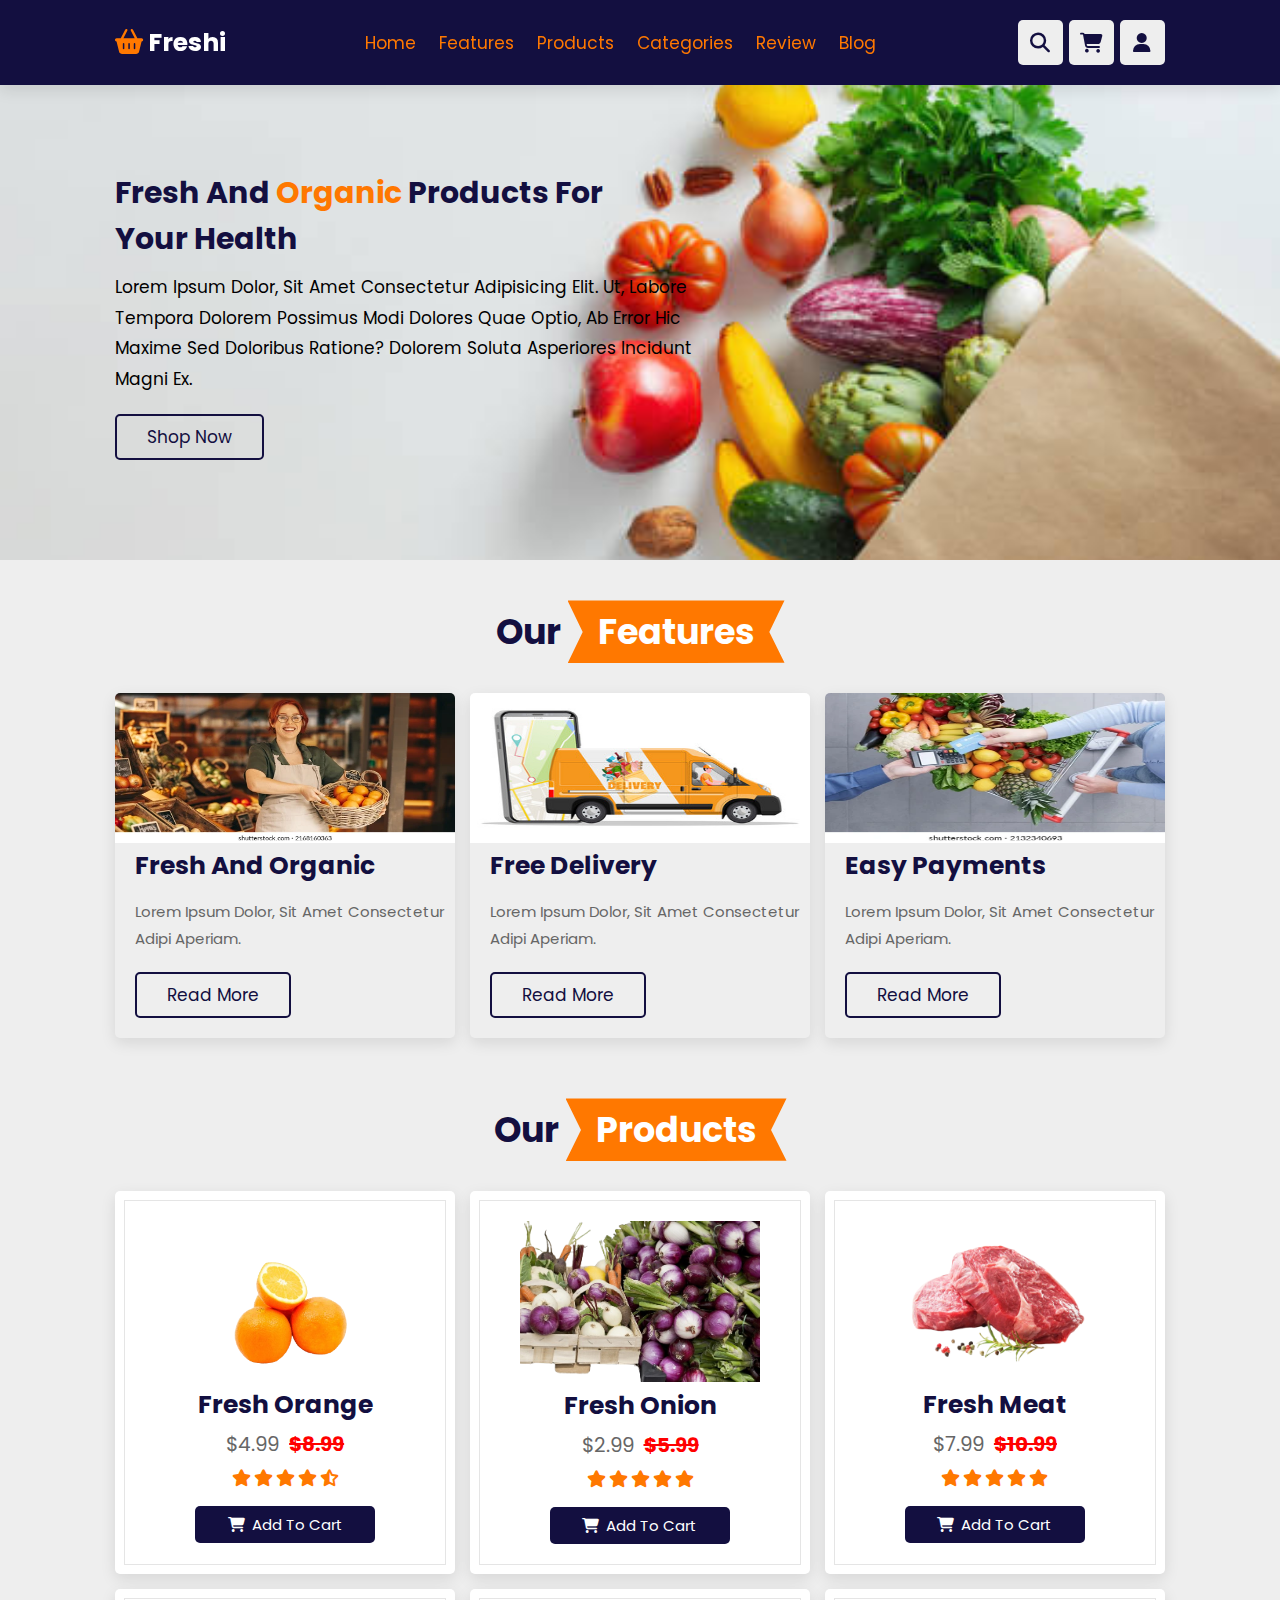
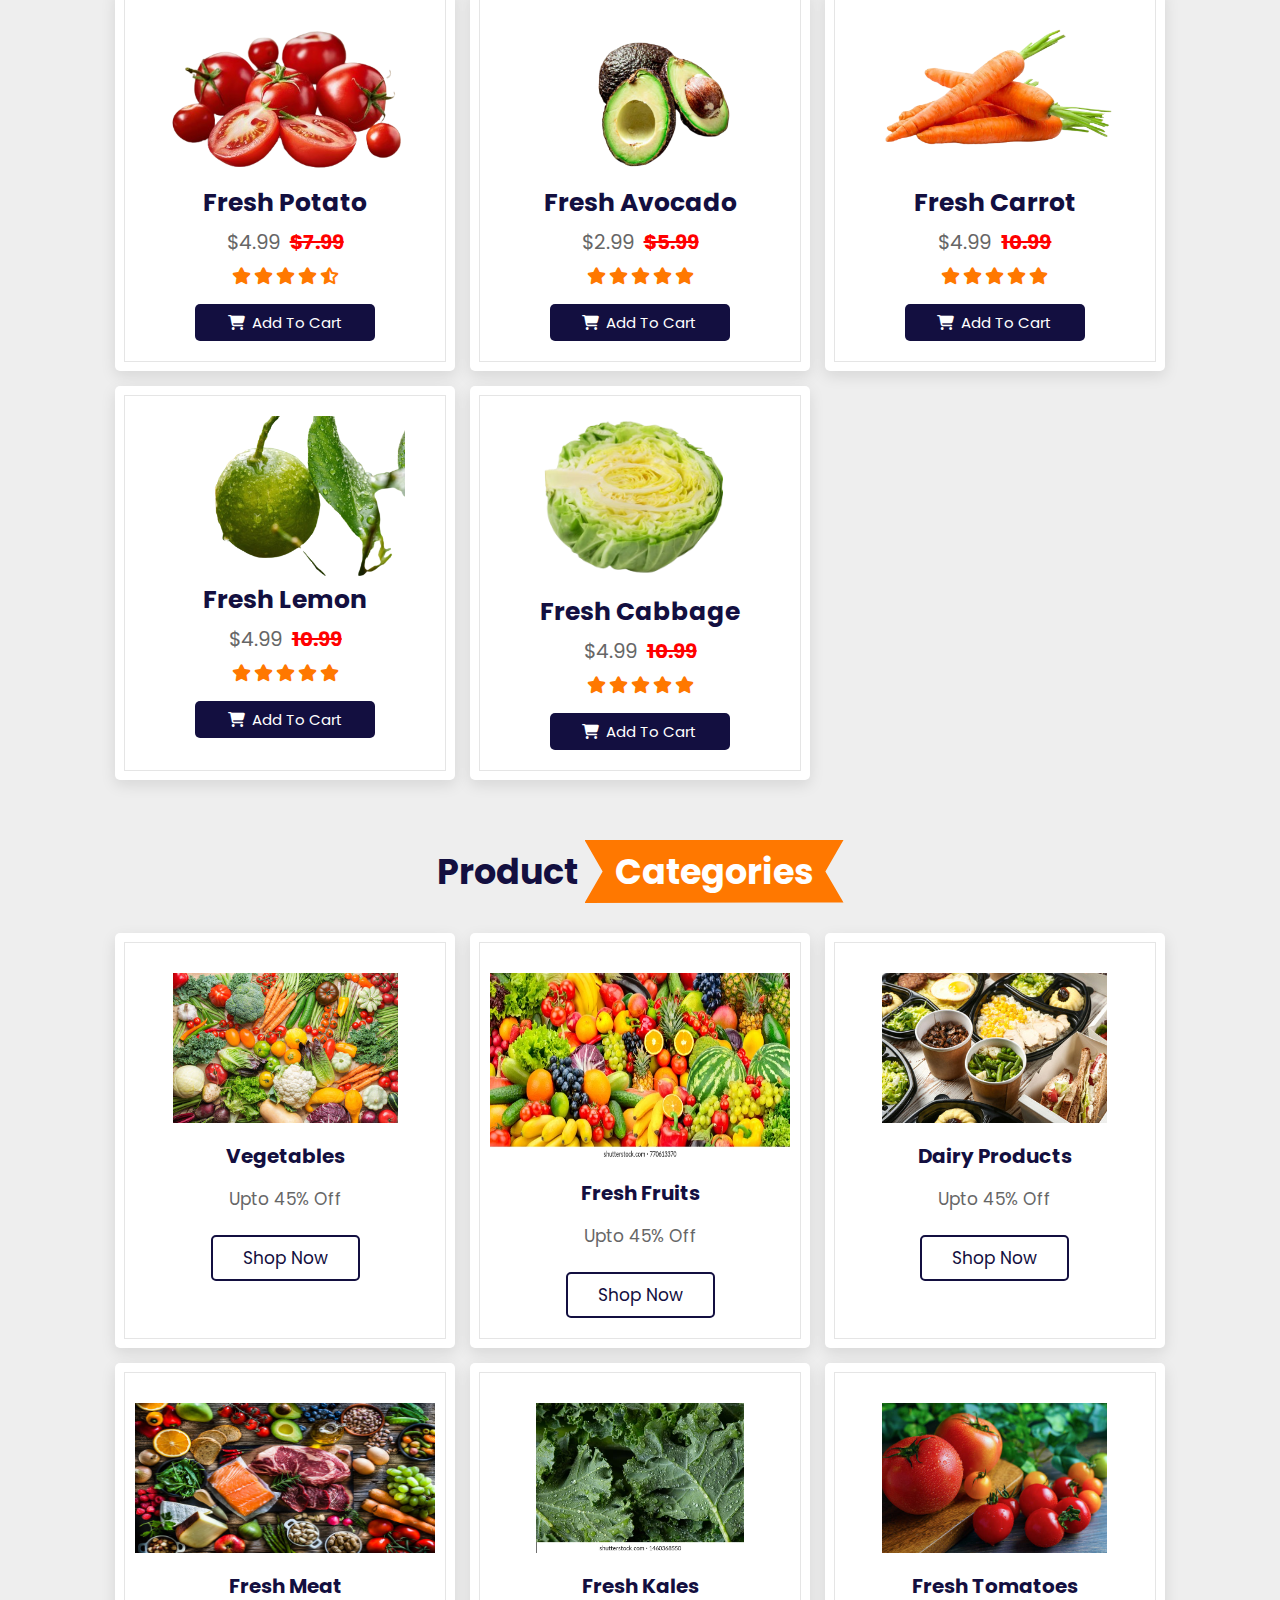
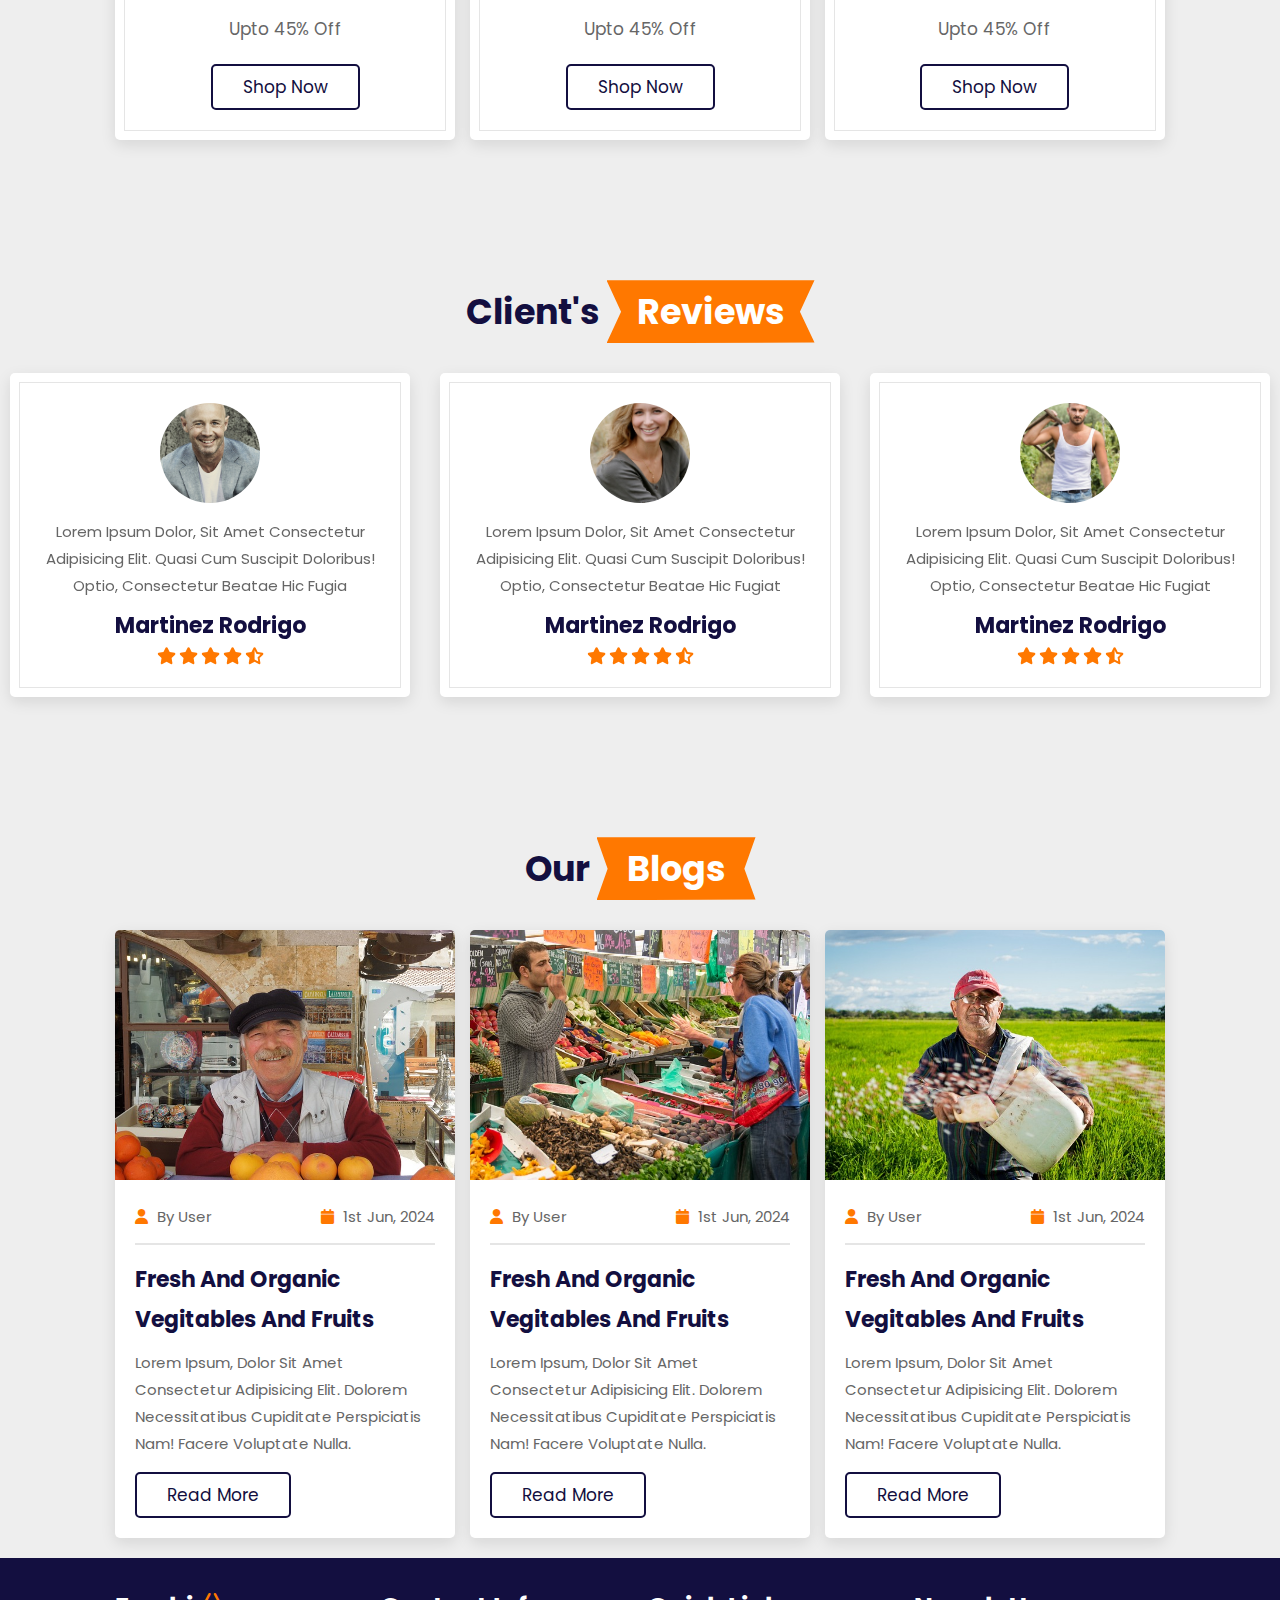
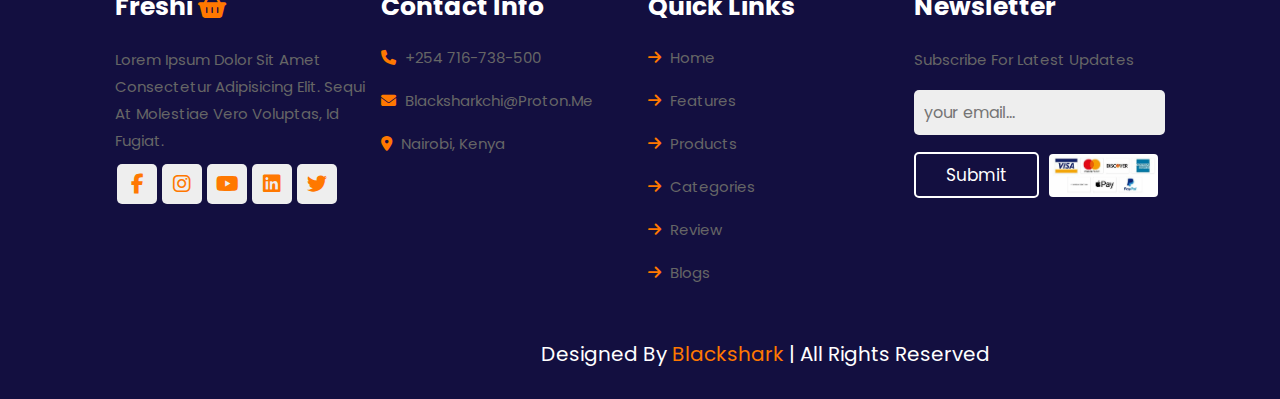
==== commit de471a6c: "Update index file" ====
--- a/FreshiLandingPage/index.html
+++ b/FreshiLandingPage/index.html
@@ -9,6 +9,12 @@
     <link
       rel="stylesheet"
       href="https://cdnjs.cloudflare.com/ajax/libs/font-awesome/6.5.1/css/all.min.css"
+    />
+
+    <!-- SWIPERJS -->
+    <link
+    rel="stylesheet"
+    href="https://cdn.jsdelivr.net/npm/swiper@11/swiper-bundle.min.css"
     />
 
     <!-- STYLESHEET -->
@@ -102,7 +108,7 @@
       <!--============== HOME SECTION START ================-->
       <section class="home" id="home">
         <div class="content">
-          <h3>fresh and <span>organic</span> products for your health</h3>
+          <h3>fresh and <span>organic</span> products for <br> your health</h3>
           <p>
             Lorem ipsum dolor, sit amet consectetur adipisicing elit. Ut, labore
             tempora dolorem possimus modi dolores quae optio, ab error hic maxime
@@ -326,80 +332,70 @@
       <!--============== CATEGORIES SECTION END ================-->
   
       <!--============== REVIEW SECTION START ================-->
-      <section class="review" id="review">
+      <section class="swiper" id="review">
         <h1 class="heading">client's <span>reviews</span></h1>
-        <div class="swiper review-slider">
-          <div class="swiper-wrapper">
-            <div class="box">
-              <img src="images/c1.jpg" alt="c1" />
-              <p>
-                Lorem ipsum dolor, sit amet consectetur adipisicing elit. Quasi
-                cum suscipit doloribus! Optio, consectetur beatae hic fugiat
-                distinctio vitae officia sed blanditiis atque deleniti? Odio
-                tenetur ea aut veniam alias.
-              </p>
-              <h3>Martinez Rodrigo</h3>
-              <div class="stars">
-                <i class="fas fa-star"></i>
-                <i class="fas fa-star"></i>
-                <i class="fas fa-star"></i>
-                <i class="fas fa-star"></i>
-                <i class="fas fa-star-half-alt"></i>
-              </div>
-            </div>
-  
-            <div class="swiper-slide box">
-              <img src="images/c2.jpg" alt="c2" />
-              <p>
-                Lorem ipsum dolor, sit amet consectetur adipisicing elit. Quasi
-                cum suscipit doloribus! Optio, consectetur beatae hic fugiat
-                distinctio vitae officia sed blanditiis atque deleniti? Odio
-                tenetur ea aut veniam alias.
-              </p>
-              <h3>Martinez Rodrigo</h3>
-              <div class="stars">
-                <i class="fas fa-star"></i>
-                <i class="fas fa-star"></i>
-                <i class="fas fa-star"></i>
-                <i class="fas fa-star"></i>
-                <i class="fas fa-star-half-alt"></i>
-              </div>
-            </div>
-  
-            <div class="swiper-slide box">
-              <img src="images/c3.jpg" alt="c1" />
-              <p>
-                Lorem ipsum dolor, sit amet consectetur adipisicing elit. Quasi
-                cum suscipit doloribus! Optio, consectetur beatae hic fugiat
-                distinctio vitae officia sed blanditiis atque deleniti? Odio
-                tenetur ea aut veniam alias.
-              </p>
-              <h3>Martinez Rodrigo</h3>
-              <div class="stars">
-                <i class="fas fa-star"></i>
-                <i class="fas fa-star"></i>
-                <i class="fas fa-star"></i>
-                <i class="fas fa-star"></i>
-                <i class="fas fa-star-half-alt"></i>
-              </div>
-            </div>
-  
-            <div class="swiper-slide box">
-              <img src="images/c4.jpg" alt="c1" />
-              <p>
-                Lorem ipsum dolor, sit amet consectetur adipisicing elit. Quasi
-                cum suscipit doloribus! Optio, consectetur beatae hic fugiat
-                distinctio vitae officia sed blanditiis atque deleniti? Odio
-                tenetur ea aut veniam alias.
-              </p>
-              <h3>Martinez Rodrigo</h3>
-              <div class="stars">
-                <i class="fas fa-star"></i>
-                <i class="fas fa-star"></i>
-                <i class="fas fa-star"></i>
-                <i class="fas fa-star"></i>
-                <i class="fas fa-star-half-alt"></i>
-              </div>
+        <div class="swiper-wrapper">
+          <div class="swiper-slide box">
+            <img src="images/c1.jpg" alt="c1" />
+            <p>
+              Lorem ipsum dolor, sit amet consectetur adipisicing elit. Quasi
+              cum suscipit doloribus! Optio, consectetur beatae hic fugia
+            </p>
+            <h3>Martinez Rodrigo</h3>
+            <div class="stars">
+              <i class="fas fa-star"></i>
+              <i class="fas fa-star"></i>
+              <i class="fas fa-star"></i>
+              <i class="fas fa-star"></i>
+              <i class="fas fa-star-half-alt"></i>
+            </div>
+          </div>
+
+          <div class="swiper-slide box">
+            <img src="images/c2.jpg" alt="c2" />
+            <p>
+              Lorem ipsum dolor, sit amet consectetur adipisicing elit. Quasi
+              cum suscipit doloribus! Optio, consectetur beatae hic fugiat
+            </p>
+            <h3>Martinez Rodrigo</h3>
+            <div class="stars">
+              <i class="fas fa-star"></i>
+              <i class="fas fa-star"></i>
+              <i class="fas fa-star"></i>
+              <i class="fas fa-star"></i>
+              <i class="fas fa-star-half-alt"></i>
+            </div>
+          </div>
+
+          <div class="swiper-slide box">
+            <img src="images/c3.jpg" alt="c1" />
+            <p>
+              Lorem ipsum dolor, sit amet consectetur adipisicing elit. Quasi
+              cum suscipit doloribus! Optio, consectetur beatae hic fugiat
+            </p>
+            <h3>Martinez Rodrigo</h3>
+            <div class="stars">
+              <i class="fas fa-star"></i>
+              <i class="fas fa-star"></i>
+              <i class="fas fa-star"></i>
+              <i class="fas fa-star"></i>
+              <i class="fas fa-star-half-alt"></i>
+            </div>
+          </div>
+
+          <div class="swiper-slide box">
+            <img src="images/c4.jpg" alt="c1" />
+            <p>
+              Lorem ipsum dolor, sit amet consectetur adipisicing elit. Quasi
+              cum suscipit doloribus! Optio, consectetur beatae hic fugiat
+            </p>
+            <h3>Martinez Rodrigo</h3>
+            <div class="stars">
+              <i class="fas fa-star"></i>
+              <i class="fas fa-star"></i>
+              <i class="fas fa-star"></i>
+              <i class="fas fa-star"></i>
+              <i class="fas fa-star-half-alt"></i>
             </div>
           </div>
         </div>
@@ -411,7 +407,7 @@
         <h1 class="heading">our <span>blogs</span></h1>
         <div class="box-container">
           <div class="box">
-            <img src="images/c1.jpg" alt="" />
+            <img src="images/blog1.jpg" alt="" />
             <div class="content">
               <div class="icons">
                 <a href="#"><i class="fas fa-user"></i> by user</a>
@@ -421,15 +417,14 @@
               <p>
                 Lorem ipsum, dolor sit amet consectetur adipisicing elit. Dolorem
                 necessitatibus cupiditate perspiciatis nam! Facere voluptate
-                nulla, officiis accusamus doloremque voluptates dolore deleniti
-                possimus quae quibusdam vel cumque eos? Nobis, suscipit!
+                nulla.
               </p>
               <a href="#" class="btn">read more</a>
             </div>
           </div>
   
           <div class="box">
-            <img src="images/c2.jpg" alt="blog2" />
+            <img src="images/blog2.jpg" alt="blog2" />
             <div class="content">
               <div class="icons">
                 <a href="#"><i class="fas fa-user"></i> by user</a>
@@ -439,15 +434,14 @@
               <p>
                 Lorem ipsum, dolor sit amet consectetur adipisicing elit. Dolorem
                 necessitatibus cupiditate perspiciatis nam! Facere voluptate
-                nulla, officiis accusamus doloremque voluptates dolore deleniti
-                possimus quae quibusdam vel cumque eos? Nobis, suscipit!
+                nulla.
               </p>
               <a href="#" class="btn">read more</a>
             </div>
           </div>
   
           <div class="box">
-            <img src="images/c3.jpg" alt="blog3" />
+            <img src="images/blog3.jpg" alt="blog3" />
             <div class="content">
               <div class="icons">
                 <a href="#"><i class="fas fa-user"></i> by user</a>
@@ -457,8 +451,7 @@
               <p>
                 Lorem ipsum, dolor sit amet consectetur adipisicing elit. Dolorem
                 necessitatibus cupiditate perspiciatis nam! Facere voluptate
-                nulla, officiis accusamus doloremque voluptates dolore deleniti
-                possimus quae quibusdam vel cumque eos? Nobis, suscipit!
+                nulla.
               </p>
               <a href="#" class="btn">read more</a>
             </div>
@@ -524,8 +517,10 @@
             <h3>newsletter</h3>
             <p>subscribe for latest updates</p>
             <input type="email" placeholder="your email..." class="email" />
-            <input type="submit" value="submit" class="btn" />
-            <img src="images/payment-img.jpeg" class="payment-img" />
+            <div class="footer-form">
+              <input type="submit" value="submit" class="btn" />
+              <img src="images/payment-img.jpeg" class="payment-img" />
+            </div>
           </div>
         </div>
         <div class="credit">
@@ -536,7 +531,7 @@
   
 
       <!-- Swiper JS -->
-      <!-- <script src="https://cdn.jsdelivr.net/npm/swiper@11/swiper-bundle.min.js"></script> -->
+      <script src="https://cdn.jsdelivr.net/npm/swiper@11/swiper-bundle.min.js"></script>
 
       <!-- CUSOM JS FILE -->
       <script src="script.js"></script>     
--- a/FreshiLandingPage/styles.css
+++ b/FreshiLandingPage/styles.css
@@ -9,6 +9,11 @@
     --border: .2rem solid rgba(0, 0, 0, .1);
     --outline: .1rem solid rgba(0, 0, 0, 0.1);
     --outline-color: .2rem solid var(--black);
+
+
+    /* Dark Outline */
+    --color-bg: ;
+    --color-text: ;
 }
 
 * {
@@ -85,14 +90,14 @@
     align-items: center;
     justify-content: space-between;
     padding: 2rem 9%;
-    background: #fff;
+    background: var(--black);
     box-shadow: var(--box-shadow);
 }
 
 .header .logo {
     font-size: 2.5rem;
     font-weight: bolder;
-    color: var(--black);
+    color: #fff;
 }
 
 .header .logo i {
@@ -102,11 +107,11 @@
 .header .navbar a {
     font-size: 1.7rem;
     margin: 0 1rem;
-    color: var(--black);
+    color: var(--orange);
 }
 
 .header .navbar a:hover {
-    color: var(--orange);
+    color: #fff;
 }
 
 .header .icons div {
@@ -137,7 +142,7 @@
     inset-inline-end: -110%;
     inline-size: 50rem;
     block-size: 5rem;
-    background: #ffff;
+    background: var(--black);
     border-radius: .5rem;
     overflow: hidden;
     display: flex;
@@ -157,7 +162,7 @@
     outline: none;
     text-transform: none;
     font-size: 1.6rem;
-    color: var(--black);
+    color: var(--light-color);
     padding: 0 1.5rem;
     border: 0;
 }
@@ -165,7 +170,7 @@
 .header .search-form label {
     font-size: 2.2rem;
     padding-inline-end: 1.5rem;
-    color: var(--black);
+    color: #fff;
     cursor: pointer;
 }
 
@@ -182,7 +187,7 @@
     border-radius: .5rem;
     box-shadow: var(--box-shadow);
     inline-size: 35rem;
-    background: #fff;
+    background: var(--black);
 }
 
 .header .shopping-cart.active {
@@ -208,7 +213,7 @@
     inset-block-start: 50%;
     inset-inline-end: 2rem;
     cursor: pointer;
-    color: var(--light-color);
+    color: #fff;
     transform: translateY(-50%);
 }
 
@@ -217,9 +222,8 @@
 }
 
 .header .shopping-cart .box .content h3 {
-    color: var(--black);
+    color: #fff;
     font-size: 1.7rem;
-    padding-block-end: 1rem;
 }
 
 .header .shopping-cart .box .content span {
@@ -233,15 +237,20 @@
 
 .header .shopping-cart .total {
     font-size: 2.5rem;
-    padding: 1rem 0;
-    text-align: center;
-    color: var(--black);
+    text-align: center;
+    color: #fff;
+    margin-block-start: -1rem;
 }
 
 .header .shopping-cart .btn {
     display: block;
     text-align: center;
     margin: 1rem;
+    color: #fff;
+    border: 1px solid #fff;
+}
+.header .shopping-cart .btn:hover {
+    border: none;
 }
 
 /* User Auth */
@@ -254,7 +263,7 @@
     box-shadow: var(--box-shadow);
     padding: 2rem;
     border-radius: .5rem;
-    background: #fff;
+    background: var(--black);
     text-align: center;
 }
 
@@ -268,7 +277,7 @@
 .header .signup-form h3 {
     font-size: 2.5rem;
     text-transform: uppercase;
-    color: var(--black);
+    color: #fff;
 }
 
 .header .login-form .box {
@@ -278,7 +287,7 @@
     border-radius: .5rem;
     padding: 1rem;
     font-size: 1.6rem;
-    color: var(--black);
+    color: #fff;
     text-transform: none;
     border: none;
 }
@@ -287,7 +296,7 @@
 .header .signup-form p {
     font-size: 1.4rem;
     padding: .5rem 0;
-    columns: var(--light-color);
+    color:  #fff;
 }
 
 .header .login-form p a,
@@ -312,19 +321,23 @@
     gap: 1rem;
 }
 
+input[type="submit"] {
+    color: #fff;
+    border: .2rem solid #fff;
+}
+
 
 /* ************* HOME SECTION ******************** */
 .home {
     display: flex;
     align-items: center;
-    justify-content: center;
-    background: url("./images/banner.jpg") no-repeat center / cover;
+    background: url("./images/banner.jpg") no-repeat center center / cover;
     padding-block-start: 17rem;
     padding-block-end: 10rem;
 }
 
 .home .content {
-    text-align: center;
+    text-align: start;
     inline-size: 60rem;
 }
 
@@ -354,26 +367,26 @@
 }
 
 .features .box-container .box {
-    padding: 3rem 2rem;
-    background: #fff;
-    outline: var(--outline);
-    outline-offset: -1rem;
-    text-align: center;
+    display: flex;
+    flex-direction: column;
     box-shadow: var(--box-shadow);
+    transition: all 300ms ease;
+    border-radius: .5rem;
 }
 
 .features .box-container .box:hover {
-    outline: var(--outline-color);
-    outline-offset: 0rem;
+    border:.1rem solid var(--orange);
 }
 
 .features .box-container .box img {
-    margin: 1rem 0;
     block-size: 15rem;
+    border-start-start-radius: .5rem;
+    border-start-end-radius: .5rem;
 }
 
 .features .box-container .box h3 {
     font-size: 2.5rem;
+    margin-inline-start: 2rem;
     line-height: 1.8;
     color: var(--black);
 }
@@ -381,8 +394,15 @@
 .features .box-container .box p {
     font-size: 1.5rem;
     line-height: 1.8;
+    margin-inline-start: 2rem;
     color: var(--light-color);
     padding: 1rem 0;
+}
+
+.features .box-container .box a {
+    inline-size: fit-content;
+    margin-inline-start: 2rem;
+    margin-block-end: 2rem;
 }
 
 
@@ -413,6 +433,7 @@
 .product-container .box img {
     inline-size: 80%;
     object-fit: cover;
+    overflow: hidden;
 }
 
 .product-container .box h3 {
@@ -501,11 +522,11 @@
 
 
 /* ************* REVIEWS SECTION ******************** */
-.review .review-slider {
-    padding: 1rem;
-}
-
-.review .review-slider .box {
+.swiper {
+    padding: 10rem 1rem;
+}
+
+.swiper-wrapper .box {
     background: #fff;
     border-radius: .5rem;
     text-align: center;
@@ -514,33 +535,38 @@
     outline: var(--outline);
     box-shadow: var(--box-shadow);
     transition: .2s linear;
-}
-
-.review .review-slider .box:hover {
+    cursor: default;
+    user-select: none;
+}
+
+.swiper-wrapper .box:hover {
     outline: var(--outline-color);
     outline-offset: 0rem;
 }
 
-.review .review-slider .box img {
+.swiper-wrapper .box img {
+    inline-size: 10rem;
     block-size: 10rem;
-    inline-size: 10rem;
+    object-fit: cover;
+    overflow: hidden;
     border-radius: 50%;
-}
-
-.review .review-slider .box p {
+
+}
+
+.swiper-wrapper .box p {
     padding: 1rem 0;
     line-height: 1.8;
     color: var(--light-color);
     font-size: 1.5rem;
 }
 
-.review .review-slider .box h3 {
+.swiper-wrapper .box h3 {
     padding-block-end: .5rem;
     color: var(--black);
     font-size: 2.2rem;
 }
 
-.review .review-slider .box .stars i {
+.swiper-wrapper .box .stars i {
     color: var(--orange);
     font-size: 1.7rem;
 }
@@ -610,7 +636,7 @@
 
 /* ************* FOOTER SECTION ******************** */
 .footer {
-    background: #fff;
+    background: var(--black);
 }
 
 .footer .box-container {
@@ -621,7 +647,7 @@
 
 .footer .box-container .box h3 {
     font-size: 2.5rem;
-    color: var(--black);
+    color: #fff;
     padding: 1rem 0;
 }
 
@@ -658,7 +684,7 @@
     line-height: 4rem;
     border-radius: .5rem;
     font-size: 2rem;
-    color: var(--black);
+    color: var(--orange);
     margin-inline-start: .2rem;
     background: #eee;
     text-align: center;
@@ -676,15 +702,22 @@
     border-radius: .5rem;
     background: #eee;
     font-size: 1.6rem;
-    color: var(--black);
+    color: #fff;
     text-transform: none;
     border: 0;
     outline: none;
 }
 
 .footer .box-container .box .payment-img {
-    margin-block-start: 2rem;
-    block-size: 3rem;
+    margin-block-start: 1rem;
+    block-size: 4.3rem;
+    border-radius: .4rem;
+}
+
+.footer-form {
+    display: flex;
+    align-items: center;
+    gap: 1rem;
 }
 
 .footer .credit {
@@ -693,8 +726,8 @@
     padding: 1rem;
     padding-block-start: 2.5rem;
     font-size: 2rem;
-    color: var(--black);
-    border-block-start: var(--border);
+    color: #fff;
+    border-block-start: #fff;
     margin-inline-start: 25rem;
 }
 
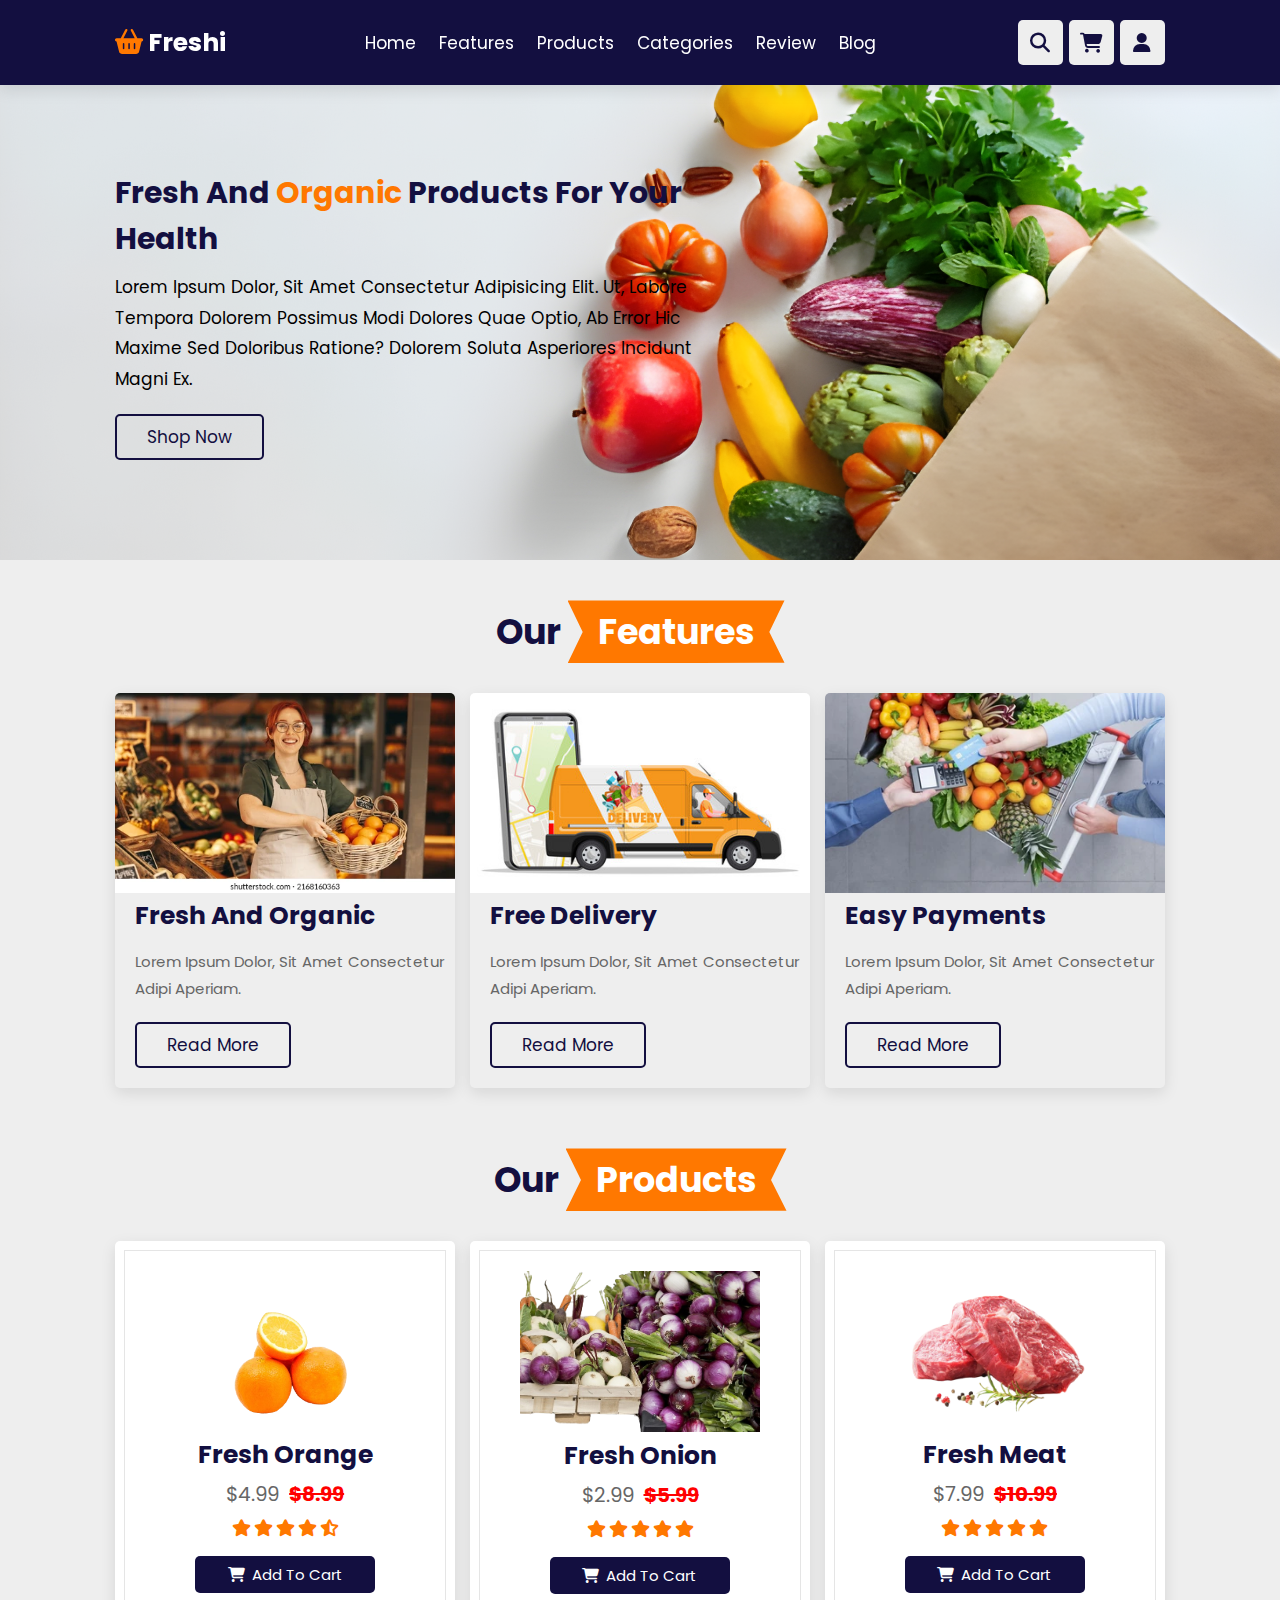
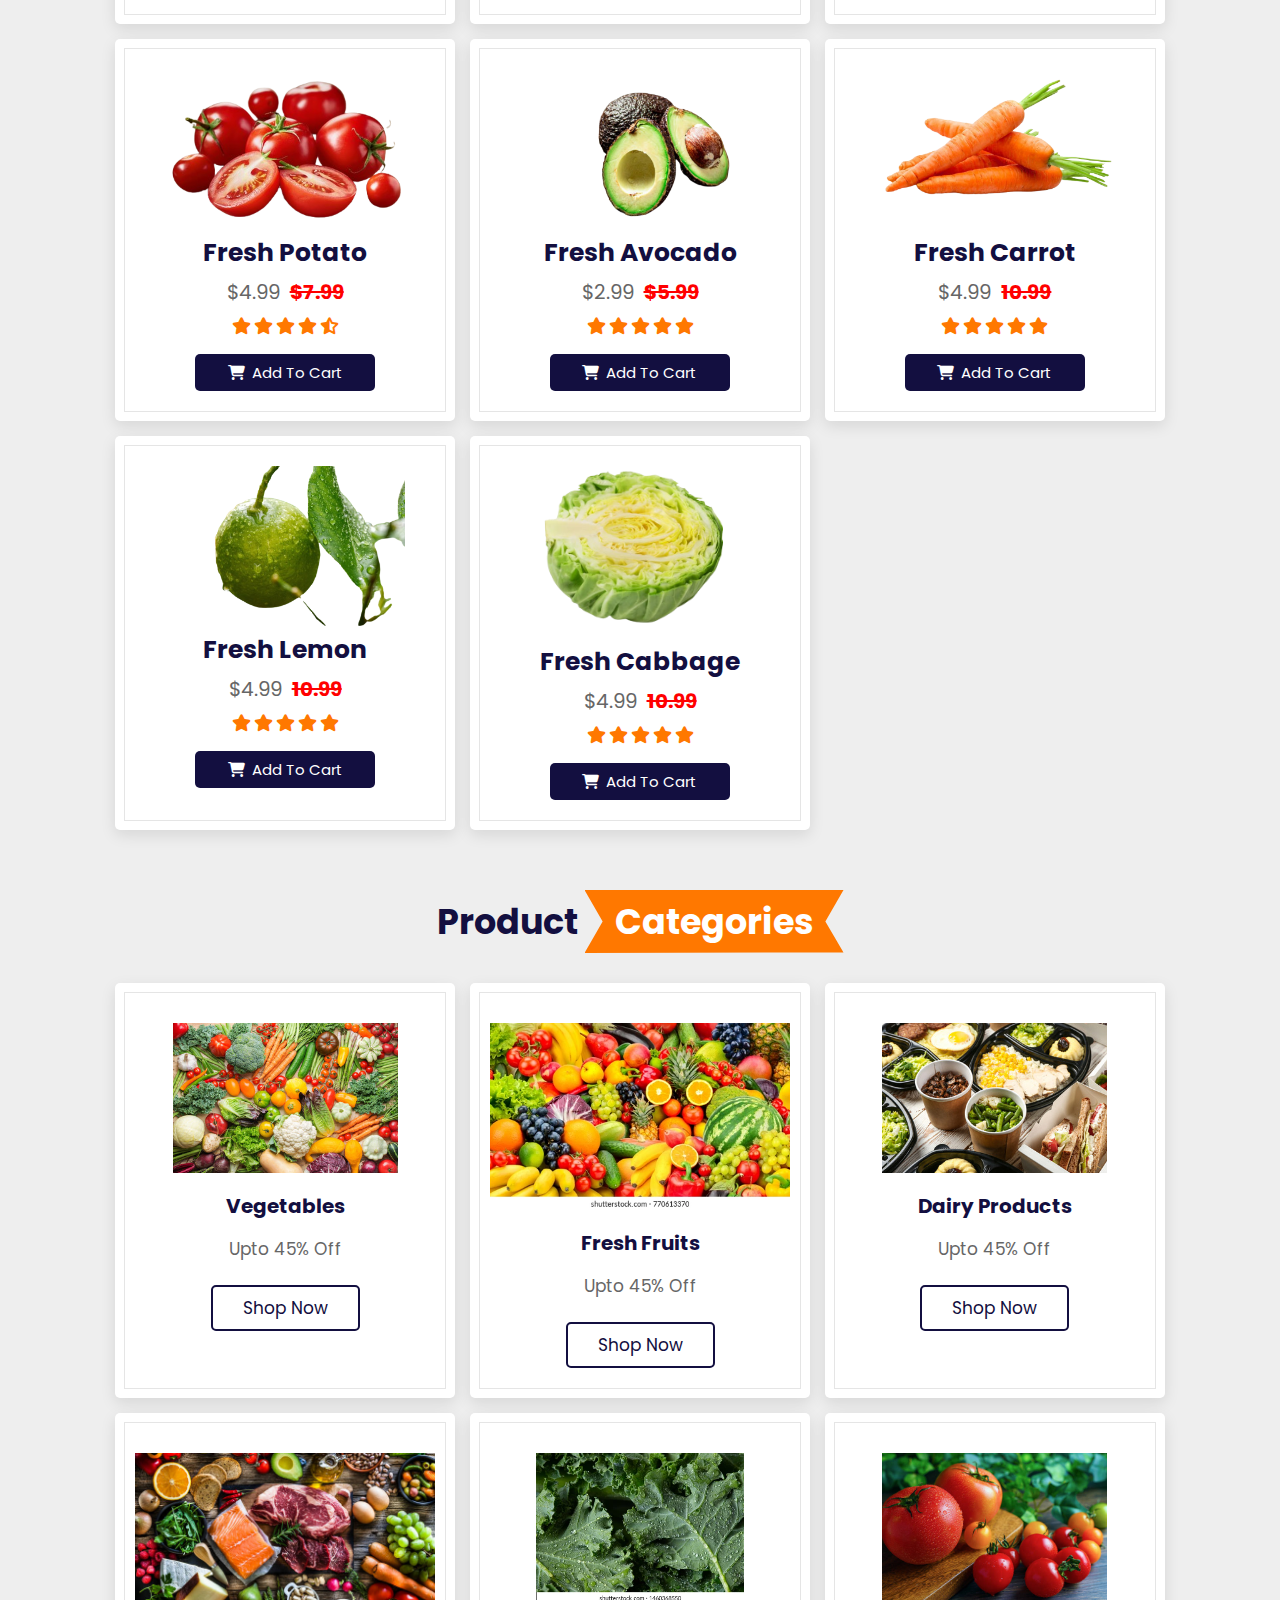
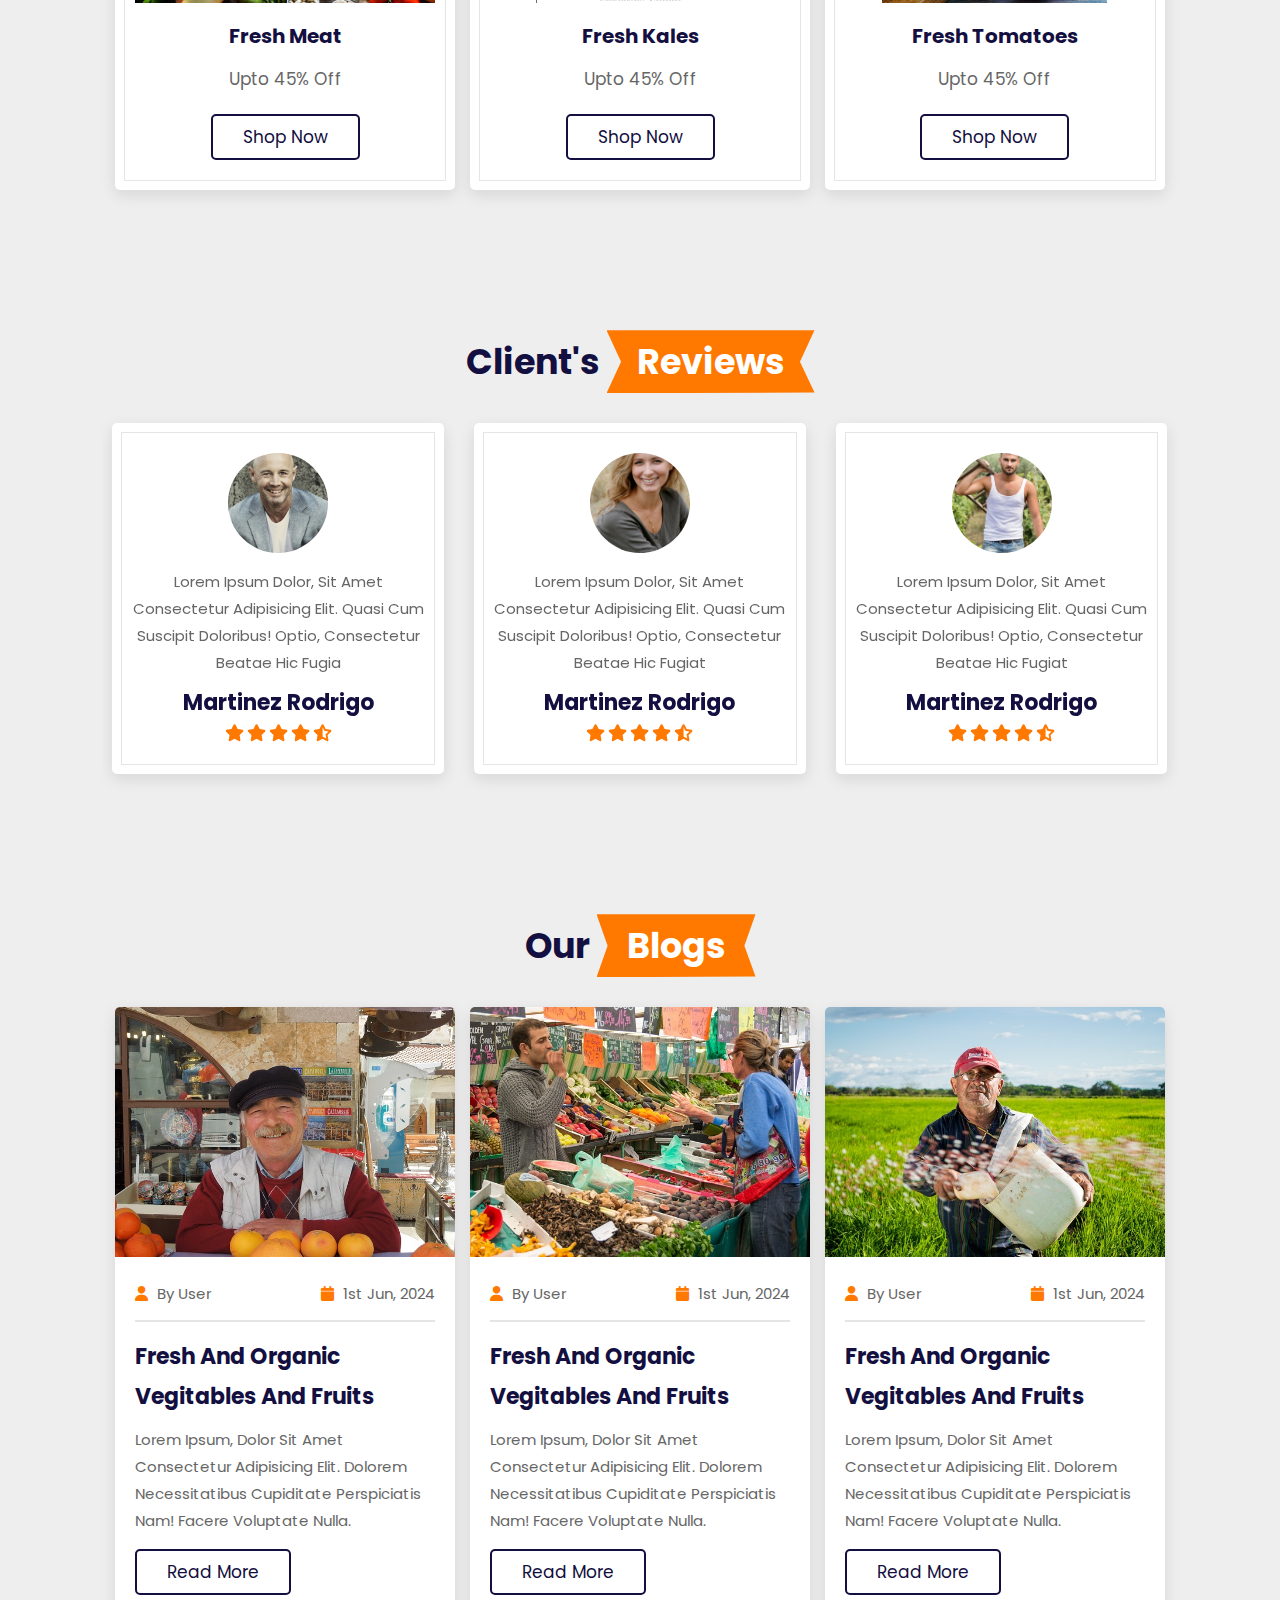
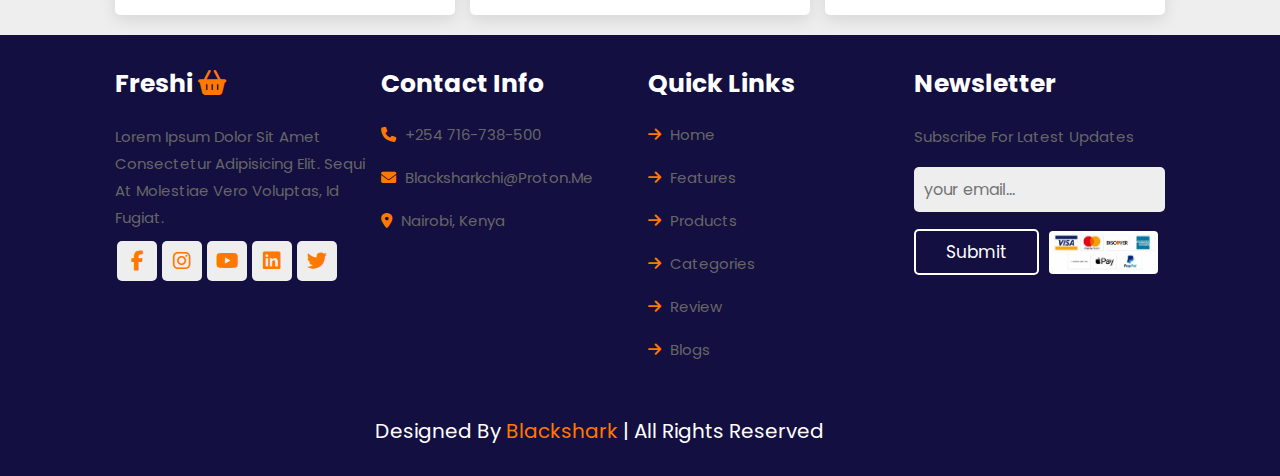
==== commit 2b080c5f: "refactor" ====
--- a/FreshiLandingPage/index.html
+++ b/FreshiLandingPage/index.html
@@ -108,7 +108,7 @@
       <!--============== HOME SECTION START ================-->
       <section class="home" id="home">
         <div class="content">
-          <h3>fresh and <span>organic</span> products for <br> your health</h3>
+          <h3>fresh and <span>organic</span> products for your health</h3>
           <p>
             Lorem ipsum dolor, sit amet consectetur adipisicing elit. Ut, labore
             tempora dolorem possimus modi dolores quae optio, ab error hic maxime
--- a/FreshiLandingPage/styles.css
+++ b/FreshiLandingPage/styles.css
@@ -9,11 +9,6 @@
     --border: .2rem solid rgba(0, 0, 0, .1);
     --outline: .1rem solid rgba(0, 0, 0, 0.1);
     --outline-color: .2rem solid var(--black);
-
-
-    /* Dark Outline */
-    --color-bg: ;
-    --color-text: ;
 }
 
 * {
@@ -107,11 +102,11 @@
 .header .navbar a {
     font-size: 1.7rem;
     margin: 0 1rem;
-    color: var(--orange);
+    color: #fff;
 }
 
 .header .navbar a:hover {
-    color: #fff;
+    color: var(--orange);
 }
 
 .header .icons div {
@@ -249,6 +244,7 @@
     color: #fff;
     border: 1px solid #fff;
 }
+
 .header .shopping-cart .btn:hover {
     border: none;
 }
@@ -296,7 +292,11 @@
 .header .signup-form p {
     font-size: 1.4rem;
     padding: .5rem 0;
-    color:  #fff;
+    color: #fff;
+}
+
+.header .login-form>p {
+    text-align: start;
 }
 
 .header .login-form p a,
@@ -331,7 +331,7 @@
 .home {
     display: flex;
     align-items: center;
-    background: url("./images/banner.jpg") no-repeat center center / cover;
+    background: url("./images/banner.png") no-repeat center center / cover;
     padding-block-start: 17rem;
     padding-block-end: 10rem;
 }
@@ -375,13 +375,14 @@
 }
 
 .features .box-container .box:hover {
-    border:.1rem solid var(--orange);
+    border: .1rem solid var(--orange);
 }
 
 .features .box-container .box img {
-    block-size: 15rem;
+    block-size: 20rem;
     border-start-start-radius: .5rem;
     border-start-end-radius: .5rem;
+    object-fit: cover;
 }
 
 .features .box-container .box h3 {
@@ -505,6 +506,7 @@
 .categories .box-container .box img {
     margin: 1rem 0;
     block-size: 15rem;
+    object-fit: cover;
 }
 
 .categories .box-container .box h3 {
@@ -524,6 +526,7 @@
 /* ************* REVIEWS SECTION ******************** */
 .swiper {
     padding: 10rem 1rem;
+    inline-size: 84%;
 }
 
 .swiper-wrapper .box {
@@ -546,10 +549,11 @@
 
 .swiper-wrapper .box img {
     inline-size: 10rem;
-    block-size: 10rem;
+    aspect-ratio: 1/1;
     object-fit: cover;
     overflow: hidden;
     border-radius: 50%;
+    align-self: center;
 
 }
 
@@ -721,7 +725,8 @@
 }
 
 .footer .credit {
-    text-align: center;
+    align-self: center;
+    /* text-align: center; */
     margin-block-start: 2rem;
     padding: 1rem;
     padding-block-start: 2.5rem;
@@ -768,8 +773,9 @@
         inset-block-start: 110%;
         inset-inline-end: -110%;
         inline-size: 30rem;
-        box-shadow: var(--box-shadow);
-        background: #fff;
+        box-shadow: 1rem 0 3rem rgba(0, 0, 0, .1);
+        background: var(--black);
+        color: #fff;
     }
 
     .header .navbar.active {
@@ -783,6 +789,10 @@
         display: block;
     }
 
+    .addCart-btn {
+        inline-size: fit-content;
+    }
+
 }
 
 @media screen and (max-width: 450px) {
@@ -793,8 +803,4 @@
     .heading {
         font-size: 2.5rem;
     }
-
-    .footer {
-        text-align: center;
-    }
 }